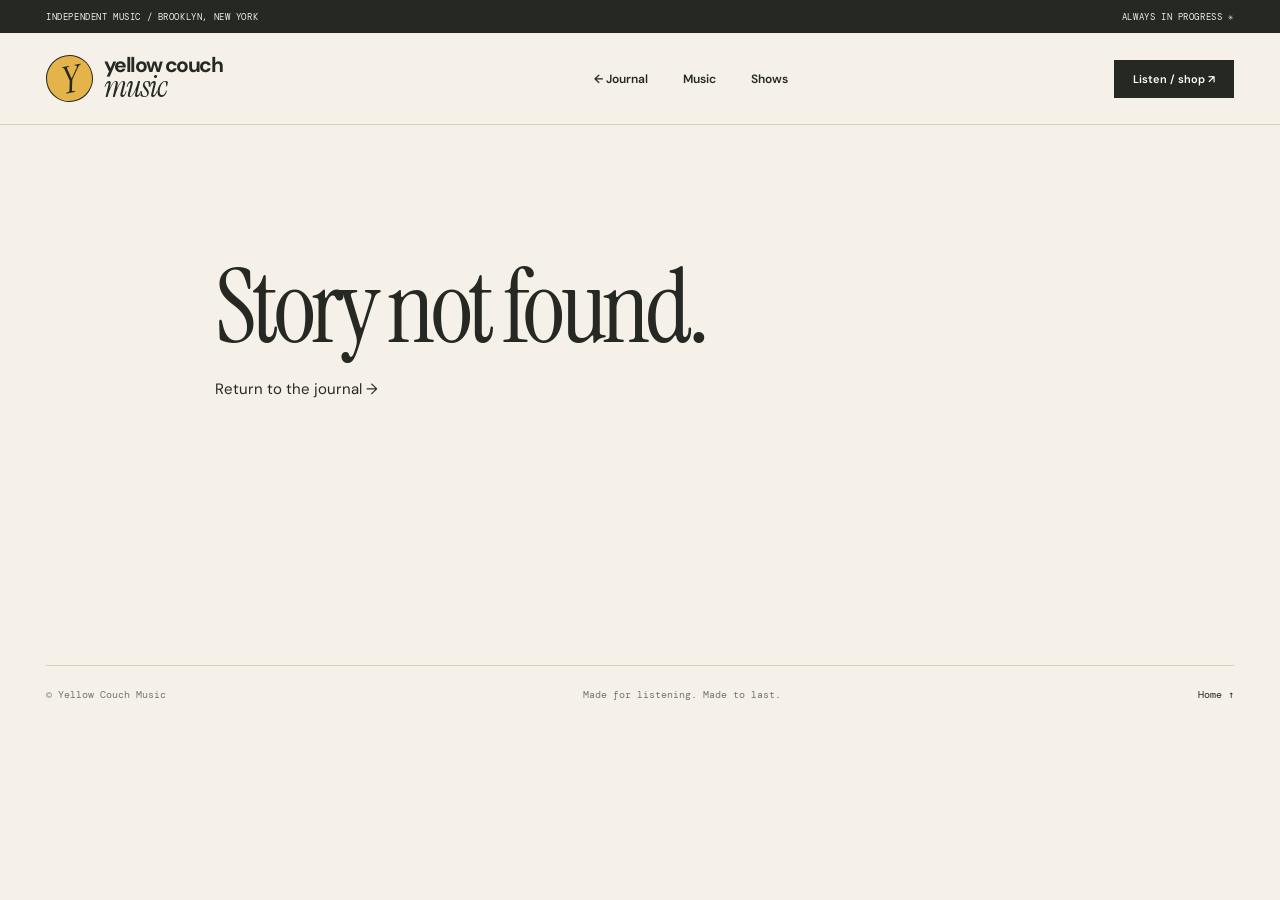
==== post.html @ 729f9f97 "Add files via upload" ====
<!doctype html><html lang="en"><head><meta charset="utf-8"><meta name="viewport" content="width=device-width, initial-scale=1"><meta name="theme-color" content="#f5f1e8"><title>Journal — Yellow Couch Music</title><link rel="preconnect" href="https://fonts.googleapis.com"><link rel="preconnect" href="https://fonts.gstatic.com" crossorigin><link href="https://fonts.googleapis.com/css2?family=DM+Sans:wght@400;500;600;700&family=DM+Mono:wght@400;500&family=Instrument+Serif:ital@0;1&display=swap" rel="stylesheet"><link rel="stylesheet" href="styles.css"><script defer src="content.js"></script><script defer src="app.js"></script></head><body><a class="skip-link" href="#main">Skip to main content</a><div class="site-topline"><span>Independent music / Brooklyn, New York</span><span>Always in progress ✳</span></div><header class="site-header"><a href="index.html" class="wordmark" aria-label="Yellow Couch Music, home"><span class="mark-circle">Y</span><span>yellow couch<br><em>music</em></span></a><nav class="post-nav"><a href="index.html#journal">← Journal</a><a href="index.html#music">Music</a><a href="index.html#shows">Shows</a></nav><a class="header-action" href="https://yellowcouchmusic.bandcamp.com/album/tidings-in-the-rough" target="_blank" rel="noopener noreferrer">Listen / shop ↗</a></header><main id="main"><article class="article-shell" id="post-detail"><h1>Loading story…</h1></article></main><footer class="site-footer shell simple-footer"><div class="footer-bottom"><span>© Yellow Couch Music</span><span>Made for listening. Made to last.</span><a href="index.html">Home ↑</a></div></footer></body></html>
---- styles.css ----
:root{--paper:#f5f1e8;--cream:#eee9dd;--ink:#262823;--muted:#666a60;--gold:#e4b44b;--rust:#be7356;--green:#6d7b65;--line:#d4d0c4;--font-ui:'DM Sans',sans-serif;--font-display:'Instrument Serif',Georgia,serif;--font-mono:'DM Mono',monospace}*{box-sizing:border-box}html{scroll-behavior:smooth}body{margin:0;background:var(--paper);color:var(--ink);font-family:var(--font-ui);font-size:15px;-webkit-font-smoothing:antialiased}a{color:inherit;text-decoration:none}button{font:inherit}img{max-width:100%}::selection{background:var(--gold);color:var(--ink)}.shell{width:min(1370px,calc(100% - 92px));margin:0 auto}.skip-link{position:absolute;left:10px;top:-60px;background:white;color:black;padding:12px;z-index:100}.skip-link:focus{top:10px}.site-topline{height:33px;display:flex;align-items:center;justify-content:space-between;background:var(--ink);color:#efede6;padding:0 46px;font:9px var(--font-mono);letter-spacing:.065em;text-transform:uppercase}.topline-star{color:var(--gold);margin-left:8px}.site-header{position:relative;z-index:20;background:var(--paper);padding:22px 46px;display:flex;align-items:center;justify-content:space-between;border-bottom:1px solid var(--line);gap:25px}.wordmark{display:flex;align-items:center;gap:11px;font-size:21px;letter-spacing:-.075em;line-height:.81;font-weight:700;min-width:221px}.wordmark em{font-family:var(--font-display);font-size:31px;letter-spacing:-.03em;font-weight:400}.mark-circle{width:47px;height:47px;display:grid;place-items:center;border:1.7px solid var(--ink);border-radius:50%;background:var(--gold);font:italic 37px var(--font-display);transform:rotate(-11deg);flex:none}.primary-nav{display:flex;align-items:center;gap:clamp(17px,2.6vw,44px)}.primary-nav a,.post-nav a{font-size:12px;font-weight:600;transition:opacity .2s}.primary-nav a:hover,.post-nav a:hover{opacity:.52}.header-action{background:var(--ink);color:white;padding:12px 19px;font-size:11px;font-weight:600;white-space:nowrap}.header-action span{color:var(--gold);margin-left:7px}.nav-toggle{display:none}.hero{display:grid;grid-template-columns:1.05fr .95fr;gap:min(5vw,75px);min-height:700px;padding-top:65px;padding-bottom:74px}.hero-copy{padding-top:70px;position:relative}.eyebrow{display:flex;align-items:center;gap:10px;text-transform:uppercase;letter-spacing:.14em;font-size:10px;font-family:var(--font-mono);font-weight:500}.eyebrow-line{height:1px;width:25px;background:currentColor}.hero h1{font-size:clamp(63px,7vw,116px);font-weight:500;letter-spacing:-.07em;line-height:.90;margin:33px 0}.hero h1 em,.section h2 em,.mini-panel h2 em,.about-copy h2 em,.newsletter h2 em,.next-show h3 em{font-family:var(--font-display);font-weight:400;letter-spacing:-.045em}.hero-copy>p{font-size:16px;line-height:1.8;color:#4e514a;max-width:455px}.hero-buttons{display:flex;align-items:center;flex-wrap:wrap;gap:30px;margin-top:29px}.button{display:inline-flex;align-items:center;justify-content:space-between;gap:22px;border:1px solid transparent;padding:16px 22px;font-size:12px;font-weight:700;cursor:pointer;transition:transform .2s,background .2s;min-height:50px}.button:hover{transform:translateY(-2px)}.button-dark{background:var(--ink);color:white}.button-outline{background:transparent;color:var(--ink);border-color:var(--ink)}.button-yellow{background:var(--gold);color:var(--ink)}.text-link{font-size:12px;font-weight:700;border-bottom:1px solid currentColor;padding-bottom:5px}.handwritten-note{font:italic 22px var(--font-display);position:absolute;left:36%;bottom:5px;transform:rotate(-5deg);color:var(--rust)}.handwritten-note span{display:inline-block;transform:rotate(17deg);font-size:31px;margin-left:8px}.album-spotlight{position:relative;background:#e6dfcf;border:1px solid #dbd4c4;overflow:hidden;padding:22px 29px 28px;min-height:620px;display:flex;flex-direction:column;justify-content:space-between;isolation:isolate}.album-spotlight:before{content:'';position:absolute;inset:0;background:radial-gradient(circle at 84% 22%,#eee4bc 0%,transparent 42%),repeating-linear-gradient(130deg,transparent,transparent 9px,#c5bba322 10px);z-index:-2}.album-background-lettering{position:absolute;bottom:145px;left:-25px;font-size:clamp(92px,13vw,200px);font-weight:700;letter-spacing:-.12em;color:#d9cfb9;z-index:-1;transform:rotate(-90deg);transform-origin:left bottom;pointer-events:none}.album-topline{display:flex;justify-content:space-between;align-items:center;font:10px var(--font-mono);letter-spacing:.08em}.release-dot{display:inline-block;width:8px;height:8px;border-radius:50%;background:var(--rust);margin-left:7px}.record-art{position:relative;aspect-ratio:1;width:min(77%,440px);align-self:center;margin:30px auto;box-shadow:14px 17px 1px #29261f15,0 23px 40px #25221e20;background:var(--gold);transform:rotate(-2deg)}.record-art img{position:absolute;inset:0;width:100%;height:100%;object-fit:cover}.record-art img{display:none}.record-art img.image-loaded{display:block}.record-fallback{position:absolute;inset:0;overflow:hidden;background:linear-gradient(135deg,#e2ad48 0%,#d7a14d 36%,#9c765d 100%);color:#272821;padding:25px}.record-fallback:before{content:'';position:absolute;inset:-20%;background:repeating-radial-gradient(ellipse at 68% 14%,transparent 0 31px,#efe0b131 32px,#efe0b131 34px,transparent 35px 59px);opacity:.7}.record-fallback:after{content:'';position:absolute;bottom:-80px;left:-65px;width:330px;height:200px;border-radius:50%;background:#6e7763;filter:blur(3px);transform:rotate(-30deg)}.art-small{position:relative;z-index:1;font:10px var(--font-mono);letter-spacing:.11em}.art-title{position:absolute;top:18%;left:10%;z-index:1;font-size:clamp(46px,5vw,88px);line-height:.75;letter-spacing:-.095em;font-weight:700}.art-title em{font-family:var(--font-display);font-size:.64em;font-weight:400;letter-spacing:-.02em}.album-bottom{display:flex;gap:18px;align-items:end;justify-content:space-between;position:relative}.small-label{font:10px var(--font-mono);letter-spacing:.1em;text-transform:uppercase}.album-bottom h2{font:italic 38px var(--font-display);margin:10px 0 3px;letter-spacing:-.03em}.album-bottom p{font-size:11px;margin:5px 0;color:#53554a}.album-arrow{display:grid;place-items:center;width:48px;height:48px;border:1px solid var(--ink);border-radius:50%;font-size:25px;transition:background .2s}.album-arrow:hover{background:var(--gold)}.marquee-bar{overflow:hidden;background:var(--gold);border-top:1px solid #caa148;border-bottom:1px solid #caa148;height:44px;display:flex;align-items:center;white-space:nowrap;font:10px var(--font-mono);letter-spacing:.23em}.marquee-bar span{display:block;word-spacing:14px;animation:marquee 45s linear infinite}@keyframes marquee{to{transform:translateX(-23%)}}.section{padding-top:110px;padding-bottom:110px;scroll-margin-top:45px}.section-heading{display:flex;justify-content:space-between;align-items:end;gap:25px;margin-bottom:42px}.section-heading h2,.mini-panel h2,.newsletter h2{font-size:clamp(54px,6vw,88px);font-weight:500;letter-spacing:-.075em;line-height:.96;margin:19px 0}.section-heading p{max-width:470px;color:#666a60;line-height:1.75;margin:16px 0 0}.section-link{font-size:12px;font-weight:700;border-bottom:1px solid;padding-bottom:6px;white-space:nowrap}.journal-filters{display:flex;gap:9px;padding-bottom:28px;flex-wrap:wrap}.filter{background:transparent;border:1px solid #c9c7bd;padding:10px 17px;font-size:11px;cursor:pointer;border-radius:30px;transition:background .2s}.filter.active,.filter:hover{background:var(--ink);color:white;border-color:var(--ink)}.filter span{opacity:.65}.journal-grid{display:grid;grid-template-columns:repeat(12,minmax(0,1fr));gap:28px}.journal-card{grid-column:span 4;min-width:0}.journal-card-featured{grid-column:span 6}.journal-card:nth-child(2){grid-column:span 6}.journal-card:nth-child(n+3){grid-column:span 4}.journal-card:nth-child(3),.journal-card:nth-child(4){grid-column:span 6}.post-link{display:block;height:100%}.post-media{height:280px;position:relative;overflow:hidden;isolation:isolate;background:var(--green)}.journal-card-featured .post-media,.journal-card:nth-child(2) .post-media{height:365px}.post-media img{position:absolute;inset:0;width:100%;height:100%;object-fit:cover;z-index:3}.post-media:before,.post-media:after{content:'';position:absolute;z-index:0;pointer-events:none}.post-media:before{width:100%;height:100%;background:repeating-radial-gradient(ellipse at 100% 0%,transparent 0 25px,#e8dbc444 26px 28px,transparent 29px 55px);opacity:.8}.post-media:after{width:200px;height:200px;border:40px solid #fff4;border-radius:50%;right:-100px;bottom:-100px}.media-fool{background:#b47657}.media-philly{background:#747e60}.media-nublu{background:#c59d47}.media-nostalgia{background:#b66f55}.media-album{background:#c6aa57}.media-caption{position:absolute;z-index:2;bottom:26px;left:27px;font-weight:700;font-size:clamp(48px,6vw,90px);line-height:.87;letter-spacing:-.09em;white-space:pre-line;color:#f2e7c9;max-width:90%;mix-blend-mode:normal}.media-corner{position:absolute;z-index:2;top:24px;left:28px;font:10px var(--font-mono);letter-spacing:.08em;color:#fbf2de}.post-copy{padding:22px 0 8px}.post-meta{display:flex;gap:15px;align-items:center;justify-content:space-between;color:#6c6d63;font:10px var(--font-mono);text-transform:uppercase;letter-spacing:.045em}.post-copy h3{font:500 clamp(25px,2.35vw,35px)/1.08 var(--font-display);letter-spacing:-.012em;margin:19px 0 11px}.post-copy p{font-size:13px;line-height:1.65;color:#666a60;max-width:560px;margin:0 0 18px}.post-read{font-size:11px;font-weight:700;padding-bottom:4px;border-bottom:1px solid var(--ink)}.post-link:hover .post-media{filter:saturate(1.11)}.journal-bottom{border-top:1px solid var(--line);padding-top:27px;margin-top:32px;display:flex;align-items:center;justify-content:space-between;gap:18px}.journal-bottom span{font:italic 18px var(--font-display);color:var(--muted)}[hidden]{display:none!important}.feature-strip{background:#e9e0cb;padding:32px;display:flex;align-items:center;gap:22px}.feature-strip-star{font-size:65px;line-height:.7;color:#8f8f6b}.feature-strip p{font-size:16px;margin:0;flex:1}.feature-strip p span{font:10px var(--font-mono);letter-spacing:.1em;display:block;margin-bottom:6px;text-transform:uppercase}.feature-strip a{font-size:12px;font-weight:700;border-bottom:1px solid;padding-bottom:6px;white-space:nowrap}.shows-layout{display:grid;grid-template-columns:1fr 1.2fr;border-top:1px solid var(--line);border-bottom:1px solid var(--line)}.next-show{padding:43px 44px 46px 0;border-right:1px solid var(--line)}.next-show h3{font:500 48px/1 var(--font-ui);letter-spacing:-.06em;max-width:390px;margin:30px 0 18px}.next-show p{color:var(--muted);line-height:1.7;max-width:340px;font-size:13px;margin-bottom:30px}.past-shows{padding:10px 0 0 48px}.show-row{border-bottom:1px solid var(--line);padding:18px 0;display:grid;grid-template-columns:1fr auto;gap:20px;align-items:center}.show-row:last-child{border:0}.show-row span:first-child{min-width:0}.show-row strong{font-size:15px;font-weight:600;display:block}.show-row small{font-size:11px;color:var(--muted);display:block;margin-top:4px}.show-row>span:last-child{font:10px var(--font-mono);white-space:nowrap}.show-row.show-header{font:10px var(--font-mono);letter-spacing:.08em;color:var(--muted);padding-top:9px}.projects-area{background:#e7e6d9}.project-grid{display:grid;grid-template-columns:repeat(3,minmax(0,1fr));gap:25px}.project-art{height:235px;position:relative;overflow:hidden;padding:25px;display:flex;justify-content:center;flex-direction:column}.project-art-ajile{background:#2e342a;color:#e9e9dc}.project-art-ajile:before{content:'';position:absolute;width:160px;height:160px;border:28px solid #8c916c;right:-20px;top:-35px;border-radius:50%;opacity:.55}.project-art-word{position:relative;z-index:2;font-weight:700;font-size:clamp(59px,6vw,95px);letter-spacing:-.11em;line-height:.9}.project-art-word span{font:40px var(--font-display);margin-left:8px}.project-art-sub{font:9px var(--font-mono);letter-spacing:.13em;margin-top:15px}.project-art-sensation{background:#bc765f;color:#f6e2c8;justify-content:space-between}.project-art-label{font:9px var(--font-mono);letter-spacing:.15em;z-index:1}.project-art-condensed{font-size:clamp(32px,3.4vw,63px);letter-spacing:-.085em;z-index:1}.project-tv{position:absolute;right:5%;bottom:-28%;font-size:245px;color:#a86249;line-height:1}.project-art-podcast{background:#d9bb67;color:#373b2e}.podcast-mic{position:absolute;right:23px;top:5px;font-size:180px;color:#c4a052}.project-art-podcast .project-art-word{font-size:clamp(32px,4vw,59px);letter-spacing:-.07em}.project-meta{display:flex;justify-content:space-between;gap:6px;color:var(--muted);font:9px var(--font-mono);padding-top:19px;letter-spacing:.03em}.project-card h3{font:500 37px var(--font-display);margin:18px 0 9px}.project-card p{font-size:12px;line-height:1.7;color:#62645d;max-width:365px;margin:0 0 19px;min-height:83px}.project-footnote{font:11px var(--font-mono);color:#797b70}.about-section{display:grid;grid-template-columns:1fr 2fr;gap:10%;border-bottom:1px solid var(--line)}.about-symbol{font-size:210px;line-height:1.1;color:#dcc08a;margin-top:30px}.about-copy h2{font-size:clamp(45px,5.2vw,74px);font-weight:500;line-height:1.07;letter-spacing:-.07em;margin:0 0 31px}.about-copy>p{font-size:16px;line-height:1.9;max-width:700px;color:#55594f}.about-signoff{display:flex;justify-content:space-between;gap:15px;border-top:1px solid var(--line);margin-top:40px;padding-top:19px;font:11px var(--font-mono);color:#575b53}.two-column-section{display:grid;grid-template-columns:1fr 1fr;gap:24px;padding-top:48px;padding-bottom:115px}.mini-panel{background:#e2dbcc;padding:43px 43px 46px;position:relative;min-height:440px;overflow:hidden}.mini-panel h2{font-size:68px;margin:42px 0 18px}.mini-panel>p{line-height:1.7;max-width:320px;color:#585950;font-size:13px;margin-bottom:28px}.panel-decoration{position:absolute;right:-40px;bottom:-130px;font-size:360px;color:#d6cbbb;pointer-events:none}.mini-panel>.button{position:relative;z-index:1}.press-panel{background:#dce0d2}.press-panel h2{margin-bottom:20px}.press-bio{border-top:1px solid #b3bcae;padding-top:18px;max-width:540px}.press-bio p{font:italic 20px/1.35 var(--font-display);margin:13px 0}.press-panel .panel-note{font:10px var(--font-mono);color:#667060;margin:23px 0 0}.newsletter{background:var(--ink);color:#f5f0e3;padding:85px 0}.newsletter-content{display:flex;justify-content:space-between;align-items:center;gap:70px}.newsletter h2{font-size:85px;margin:25px 0 18px}.newsletter p{color:#d2d1c6;line-height:1.75;max-width:475px;margin:0}.newsletter-action{display:flex;flex-direction:column;align-items:start;gap:18px;max-width:340px}.newsletter-action span{font:11px/1.6 var(--font-mono);color:#aaa99f}.site-footer{padding-top:73px;padding-bottom:22px}.footer-main{display:flex;justify-content:space-between;gap:45px;padding-bottom:82px}.footer-logo{font-size:46px;font-weight:700;line-height:.78;letter-spacing:-.09em}.footer-logo em{font:italic 67px var(--font-display);letter-spacing:-.055em}.footer-main p{line-height:1.6;color:#77796f;font-size:12px;margin-top:35px}.footer-links{display:flex;gap:95px}.footer-links>div{display:flex;flex-direction:column;gap:13px}.footer-links span{font:10px var(--font-mono);color:#77796f;margin-bottom:12px}.footer-links a{font-size:12px;font-weight:600}.footer-links a:hover{text-decoration:underline}.footer-bottom{border-top:1px solid var(--line);display:flex;justify-content:space-between;gap:12px;align-items:center;padding-top:22px;font:10px var(--font-mono);color:#74766c}.footer-bottom a{color:var(--ink)}.article-shell{width:min(850px,calc(100% - 48px));margin:0 auto;padding:85px 0 115px;min-height:60vh}.post-page-kicker{display:flex;justify-content:space-between;font:11px var(--font-mono);text-transform:uppercase;letter-spacing:.07em;border-bottom:1px solid var(--line);padding-bottom:20px}.article-shell h1{font:500 clamp(65px,8vw,112px)/.93 var(--font-display);letter-spacing:-.045em;margin:50px 0 24px}.post-deck{font-size:19px;color:var(--muted);line-height:1.5;max-width:650px;margin-bottom:37px}.article-shell .post-media{height:min(570px,60vw)}.article-shell .media-caption{font-size:clamp(80px,10vw,140px)}.article-body{max-width:640px;margin:58px auto 90px}.article-body p{font-size:18px;line-height:1.85;margin:0 0 28px}.article-body .button{margin-top:10px}.article-end{border-top:1px solid var(--line);padding-top:23px;display:flex;justify-content:space-between;gap:15px;font-size:12px;font-weight:600}.post-nav{display:flex;gap:35px}.simple-footer{padding-top:0}@media (max-width:1050px){.shell{width:min(1370px,calc(100% - 56px))}.site-topline{padding:0 28px}.site-header{padding:18px 28px}.primary-nav{gap:16px}.wordmark{min-width:180px}.hero{gap:28px;min-height:auto;padding-top:45px}.hero-copy{padding-top:56px}.hero h1{font-size:clamp(56px,7.3vw,90px)}.album-spotlight{min-height:560px}.record-art{width:87%}.art-title{font-size:clamp(42px,6vw,73px)}.project-grid{gap:16px}.project-art{height:205px}.project-card p{min-height:114px}.newsletter h2{font-size:65px}}@media (max-width:760px){.site-topline{padding:0 18px;font-size:8px}.site-topline span:last-child{display:none}.site-header{padding:15px 19px;gap:10px}.wordmark{min-width:auto;font-size:18px}.wordmark em{font-size:26px}.mark-circle{width:39px;height:39px;font-size:29px}.nav-toggle{display:inline-flex;align-items:center;gap:8px;margin-left:auto;background:none;border:0;padding:10px;font-size:11px;font-weight:700;cursor:pointer}.primary-nav{display:none;position:absolute;top:100%;left:0;right:0;background:var(--paper);padding:20px 23px 30px;border-bottom:1px solid var(--line);box-shadow:0 15px 20px #29272015;flex-direction:column;align-items:flex-start;gap:19px}.primary-nav.nav-open{display:flex}.primary-nav a{font-size:17px}.header-action{display:none}.post-nav{gap:14px}.post-nav a{font-size:10px}.shell{width:calc(100% - 38px)}.hero{grid-template-columns:1fr;gap:45px;padding-top:20px;padding-bottom:50px}.hero-copy{padding-top:45px}.hero h1{font-size:clamp(66px,11vw,92px);margin:26px 0}.hero-copy>p{font-size:15px}.handwritten-note{display:none}.album-spotlight{min-height:auto;padding:22px}.record-art{width:73%;max-width:370px}.album-bottom h2{font-size:33px}.marquee-bar{height:38px}.section{padding-top:76px;padding-bottom:76px}.section-heading{align-items:start;flex-direction:column;gap:15px}.section-heading h2{font-size:65px}.journal-grid{gap:32px 14px}.journal-card,.journal-card-featured,.journal-card:nth-child(2),.journal-card:nth-child(n+3),.journal-card:nth-child(3),.journal-card:nth-child(4){grid-column:span 6}.journal-card-featured .post-media,.journal-card:nth-child(2) .post-media,.post-media{height:240px}.media-caption{font-size:48px;left:15px;bottom:20px}.media-corner{top:15px;left:15px;font-size:8px}.post-meta{font-size:9px;flex-wrap:wrap}.post-copy h3{font-size:26px}.post-copy p{font-size:12px}.feature-strip{padding:25px 18px;gap:10px}.feature-strip-star{font-size:48px}.feature-strip p{font-size:12px}.feature-strip a{font-size:11px}.shows-layout{grid-template-columns:1fr}.next-show{border-right:0;border-bottom:1px solid var(--line);padding:40px 0}.next-show h3{font-size:44px}.past-shows{padding:12px 0}.project-grid{grid-template-columns:1fr;gap:38px}.project-card p{min-height:0}.project-art{height:245px}.project-art-word{font-size:95px}.project-art-condensed{font-size:65px}.project-art-podcast .project-art-word{font-size:60px}.about-section{grid-template-columns:1fr;gap:30px}.about-symbol{display:none}.about-copy h2{font-size:58px}.two-column-section{grid-template-columns:1fr;padding-bottom:75px}.mini-panel{min-height:390px;padding:32px}.mini-panel h2{font-size:59px}.newsletter{padding:70px 0}.newsletter-content{flex-direction:column;align-items:stretch;gap:35px}.newsletter h2{font-size:70px}.footer-main{flex-direction:column;gap:48px;padding-bottom:70px}.footer-links{gap:80px}.footer-bottom{flex-wrap:wrap}.article-shell{padding-top:55px}.article-shell h1{font-size:75px}.article-shell .post-media{height:390px}.article-shell .media-caption{font-size:85px}.article-body{margin:35px auto 55px}.article-body p{font-size:16px}.article-end{flex-direction:column}}@media(max-width:420px){.hero h1{font-size:62px}.hero-buttons{gap:22px}.album-topline{font-size:9px}.record-art{width:82%}.art-title{font-size:50px}.section-heading h2{font-size:57px}.journal-grid{display:block}.journal-card{margin-bottom:38px}.journal-card-featured .post-media,.journal-card:nth-child(2) .post-media,.post-media{height:260px}.post-copy h3{font-size:31px}.journal-bottom{align-items:flex-start;flex-direction:column}.feature-strip{flex-wrap:wrap}.feature-strip a{margin-left:54px}.project-art{height:225px}.footer-links{gap:55px}.article-shell h1{font-size:59px}.article-shell .post-media{height:290px}.article-shell .media-caption{font-size:67px}}@media(prefers-reduced-motion:reduce){html{scroll-behavior:auto}.marquee-bar span{animation:none}.button{transition:none}}

.video-section{padding-top:95px;border-top:1px solid var(--line)}.video-grid{display:grid;grid-template-columns:1.15fr .85fr;gap:22px}.video-tile{position:relative;min-height:335px;padding:29px 32px;display:flex;flex-direction:column;justify-content:space-between;overflow:hidden;transition:filter .2s}.video-tile:hover{filter:saturate(1.15)}.video-tile:before{content:'';position:absolute;inset:0;background:repeating-radial-gradient(circle at 85% 15%,transparent 0 21px,#ffffff24 22px 23px,transparent 24px 50px)}.video-a{background:#b5765b;color:#f6e6c8}.video-b{background:#6f7a62;color:#f0ebd3}.video-tile-top,.video-tile-bottom{position:relative;z-index:1;font:10px var(--font-mono);letter-spacing:.07em}.video-tile-bottom{display:flex;justify-content:space-between;align-items:center;gap:15px}.video-tile-bottom span{font:29px var(--font-display)}.video-tile strong{position:relative;z-index:1;font-size:clamp(60px,7vw,110px);line-height:.8;letter-spacing:-.09em}.video-tile strong em{font:italic .82em var(--font-display);letter-spacing:-.055em}.video-tile-dot{color:var(--gold)}.video-caption{font:11px/1.5 var(--font-mono);color:#7a7b70;margin:17px 0 0}@media(max-width:760px){.video-grid{grid-template-columns:1fr}.video-tile{min-height:275px}.video-tile strong{font-size:75px}}
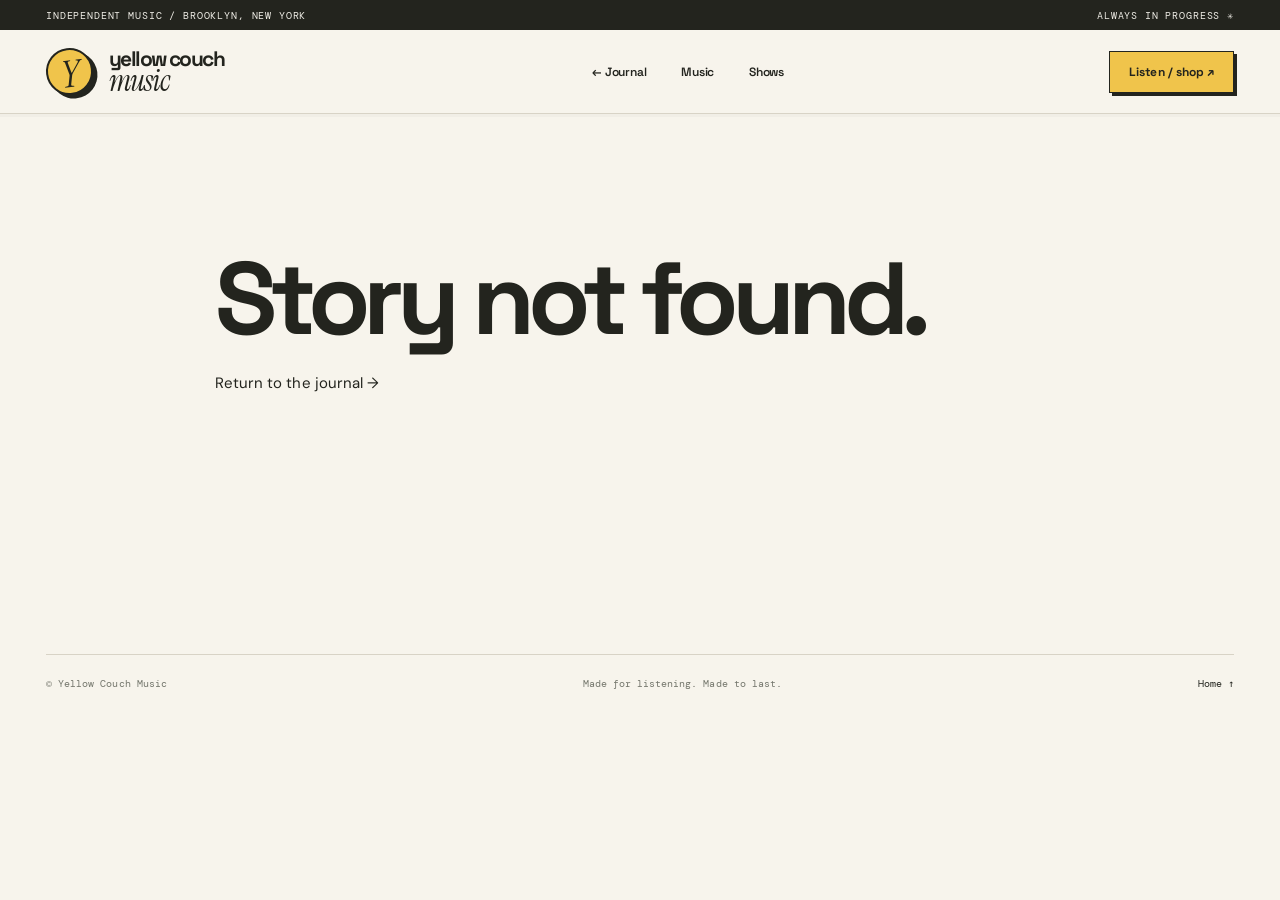
==== commit 747c90ef: "Add files via upload" ====
--- a/post.html
+++ b/post.html
@@ -1 +1 @@
-<!doctype html><html lang="en"><head><meta charset="utf-8"><meta name="viewport" content="width=device-width, initial-scale=1"><meta name="theme-color" content="#f5f1e8"><title>Journal — Yellow Couch Music</title><link rel="preconnect" href="https://fonts.googleapis.com"><link rel="preconnect" href="https://fonts.gstatic.com" crossorigin><link href="https://fonts.googleapis.com/css2?family=DM+Sans:wght@400;500;600;700&family=DM+Mono:wght@400;500&family=Instrument+Serif:ital@0;1&display=swap" rel="stylesheet"><link rel="stylesheet" href="styles.css"><script defer src="content.js"></script><script defer src="app.js"></script></head><body><a class="skip-link" href="#main">Skip to main content</a><div class="site-topline"><span>Independent music / Brooklyn, New York</span><span>Always in progress ✳</span></div><header class="site-header"><a href="index.html" class="wordmark" aria-label="Yellow Couch Music, home"><span class="mark-circle">Y</span><span>yellow couch<br><em>music</em></span></a><nav class="post-nav"><a href="index.html#journal">← Journal</a><a href="index.html#music">Music</a><a href="index.html#shows">Shows</a></nav><a class="header-action" href="https://yellowcouchmusic.bandcamp.com/album/tidings-in-the-rough" target="_blank" rel="noopener noreferrer">Listen / shop ↗</a></header><main id="main"><article class="article-shell" id="post-detail"><h1>Loading story…</h1></article></main><footer class="site-footer shell simple-footer"><div class="footer-bottom"><span>© Yellow Couch Music</span><span>Made for listening. Made to last.</span><a href="index.html">Home ↑</a></div></footer></body></html>
+<!doctype html><html lang="en"><head><meta charset="utf-8"><meta name="viewport" content="width=device-width, initial-scale=1"><meta name="theme-color" content="#f7f4ec"><title>Journal — Yellow Couch Music</title><link rel="preconnect" href="https://fonts.googleapis.com"><link rel="preconnect" href="https://fonts.gstatic.com" crossorigin><link href="https://fonts.googleapis.com/css2?family=DM+Sans:wght@400;500;600;700&family=DM+Mono:wght@400;500&family=Instrument+Serif:ital@0;1&family=Space+Grotesk:wght@400;500;600;700&display=swap" rel="stylesheet"><link rel="stylesheet" href="styles.css"><script defer src="content.js"></script><script defer src="app.js"></script></head><body><a class="skip-link" href="#main">Skip to main content</a><div class="site-topline"><span>Independent music / Brooklyn, New York</span><span>Always in progress ✳</span></div><header class="site-header"><a href="index.html" class="wordmark" aria-label="Yellow Couch Music, home"><span class="mark-circle">Y</span><span>yellow couch<br><em>music</em></span></a><nav class="post-nav"><a href="index.html#journal">← Journal</a><a href="index.html#music">Music</a><a href="index.html#shows">Shows</a></nav><a class="header-action" href="https://yellowcouchmusic.bandcamp.com/album/tidings-in-the-rough" target="_blank" rel="noopener noreferrer">Listen / shop ↗</a></header><main id="main"><article class="article-shell" id="post-detail"><h1>Loading story…</h1></article></main><footer class="site-footer shell simple-footer"><div class="footer-bottom"><span>© Yellow Couch Music</span><span>Made for listening. Made to last.</span><a href="index.html">Home ↑</a></div></footer></body></html>
--- a/styles.css
+++ b/styles.css
@@ -1,3 +1,162 @@
 :root{--paper:#f5f1e8;--cream:#eee9dd;--ink:#262823;--muted:#666a60;--gold:#e4b44b;--rust:#be7356;--green:#6d7b65;--line:#d4d0c4;--font-ui:'DM Sans',sans-serif;--font-display:'Instrument Serif',Georgia,serif;--font-mono:'DM Mono',monospace}*{box-sizing:border-box}html{scroll-behavior:smooth}body{margin:0;background:var(--paper);color:var(--ink);font-family:var(--font-ui);font-size:15px;-webkit-font-smoothing:antialiased}a{color:inherit;text-decoration:none}button{font:inherit}img{max-width:100%}::selection{background:var(--gold);color:var(--ink)}.shell{width:min(1370px,calc(100% - 92px));margin:0 auto}.skip-link{position:absolute;left:10px;top:-60px;background:white;color:black;padding:12px;z-index:100}.skip-link:focus{top:10px}.site-topline{height:33px;display:flex;align-items:center;justify-content:space-between;background:var(--ink);color:#efede6;padding:0 46px;font:9px var(--font-mono);letter-spacing:.065em;text-transform:uppercase}.topline-star{color:var(--gold);margin-left:8px}.site-header{position:relative;z-index:20;background:var(--paper);padding:22px 46px;display:flex;align-items:center;justify-content:space-between;border-bottom:1px solid var(--line);gap:25px}.wordmark{display:flex;align-items:center;gap:11px;font-size:21px;letter-spacing:-.075em;line-height:.81;font-weight:700;min-width:221px}.wordmark em{font-family:var(--font-display);font-size:31px;letter-spacing:-.03em;font-weight:400}.mark-circle{width:47px;height:47px;display:grid;place-items:center;border:1.7px solid var(--ink);border-radius:50%;background:var(--gold);font:italic 37px var(--font-display);transform:rotate(-11deg);flex:none}.primary-nav{display:flex;align-items:center;gap:clamp(17px,2.6vw,44px)}.primary-nav a,.post-nav a{font-size:12px;font-weight:600;transition:opacity .2s}.primary-nav a:hover,.post-nav a:hover{opacity:.52}.header-action{background:var(--ink);color:white;padding:12px 19px;font-size:11px;font-weight:600;white-space:nowrap}.header-action span{color:var(--gold);margin-left:7px}.nav-toggle{display:none}.hero{display:grid;grid-template-columns:1.05fr .95fr;gap:min(5vw,75px);min-height:700px;padding-top:65px;padding-bottom:74px}.hero-copy{padding-top:70px;position:relative}.eyebrow{display:flex;align-items:center;gap:10px;text-transform:uppercase;letter-spacing:.14em;font-size:10px;font-family:var(--font-mono);font-weight:500}.eyebrow-line{height:1px;width:25px;background:currentColor}.hero h1{font-size:clamp(63px,7vw,116px);font-weight:500;letter-spacing:-.07em;line-height:.90;margin:33px 0}.hero h1 em,.section h2 em,.mini-panel h2 em,.about-copy h2 em,.newsletter h2 em,.next-show h3 em{font-family:var(--font-display);font-weight:400;letter-spacing:-.045em}.hero-copy>p{font-size:16px;line-height:1.8;color:#4e514a;max-width:455px}.hero-buttons{display:flex;align-items:center;flex-wrap:wrap;gap:30px;margin-top:29px}.button{display:inline-flex;align-items:center;justify-content:space-between;gap:22px;border:1px solid transparent;padding:16px 22px;font-size:12px;font-weight:700;cursor:pointer;transition:transform .2s,background .2s;min-height:50px}.button:hover{transform:translateY(-2px)}.button-dark{background:var(--ink);color:white}.button-outline{background:transparent;color:var(--ink);border-color:var(--ink)}.button-yellow{background:var(--gold);color:var(--ink)}.text-link{font-size:12px;font-weight:700;border-bottom:1px solid currentColor;padding-bottom:5px}.handwritten-note{font:italic 22px var(--font-display);position:absolute;left:36%;bottom:5px;transform:rotate(-5deg);color:var(--rust)}.handwritten-note span{display:inline-block;transform:rotate(17deg);font-size:31px;margin-left:8px}.album-spotlight{position:relative;background:#e6dfcf;border:1px solid #dbd4c4;overflow:hidden;padding:22px 29px 28px;min-height:620px;display:flex;flex-direction:column;justify-content:space-between;isolation:isolate}.album-spotlight:before{content:'';position:absolute;inset:0;background:radial-gradient(circle at 84% 22%,#eee4bc 0%,transparent 42%),repeating-linear-gradient(130deg,transparent,transparent 9px,#c5bba322 10px);z-index:-2}.album-background-lettering{position:absolute;bottom:145px;left:-25px;font-size:clamp(92px,13vw,200px);font-weight:700;letter-spacing:-.12em;color:#d9cfb9;z-index:-1;transform:rotate(-90deg);transform-origin:left bottom;pointer-events:none}.album-topline{display:flex;justify-content:space-between;align-items:center;font:10px var(--font-mono);letter-spacing:.08em}.release-dot{display:inline-block;width:8px;height:8px;border-radius:50%;background:var(--rust);margin-left:7px}.record-art{position:relative;aspect-ratio:1;width:min(77%,440px);align-self:center;margin:30px auto;box-shadow:14px 17px 1px #29261f15,0 23px 40px #25221e20;background:var(--gold);transform:rotate(-2deg)}.record-art img{position:absolute;inset:0;width:100%;height:100%;object-fit:cover}.record-art img{display:none}.record-art img.image-loaded{display:block}.record-fallback{position:absolute;inset:0;overflow:hidden;background:linear-gradient(135deg,#e2ad48 0%,#d7a14d 36%,#9c765d 100%);color:#272821;padding:25px}.record-fallback:before{content:'';position:absolute;inset:-20%;background:repeating-radial-gradient(ellipse at 68% 14%,transparent 0 31px,#efe0b131 32px,#efe0b131 34px,transparent 35px 59px);opacity:.7}.record-fallback:after{content:'';position:absolute;bottom:-80px;left:-65px;width:330px;height:200px;border-radius:50%;background:#6e7763;filter:blur(3px);transform:rotate(-30deg)}.art-small{position:relative;z-index:1;font:10px var(--font-mono);letter-spacing:.11em}.art-title{position:absolute;top:18%;left:10%;z-index:1;font-size:clamp(46px,5vw,88px);line-height:.75;letter-spacing:-.095em;font-weight:700}.art-title em{font-family:var(--font-display);font-size:.64em;font-weight:400;letter-spacing:-.02em}.album-bottom{display:flex;gap:18px;align-items:end;justify-content:space-between;position:relative}.small-label{font:10px var(--font-mono);letter-spacing:.1em;text-transform:uppercase}.album-bottom h2{font:italic 38px var(--font-display);margin:10px 0 3px;letter-spacing:-.03em}.album-bottom p{font-size:11px;margin:5px 0;color:#53554a}.album-arrow{display:grid;place-items:center;width:48px;height:48px;border:1px solid var(--ink);border-radius:50%;font-size:25px;transition:background .2s}.album-arrow:hover{background:var(--gold)}.marquee-bar{overflow:hidden;background:var(--gold);border-top:1px solid #caa148;border-bottom:1px solid #caa148;height:44px;display:flex;align-items:center;white-space:nowrap;font:10px var(--font-mono);letter-spacing:.23em}.marquee-bar span{display:block;word-spacing:14px;animation:marquee 45s linear infinite}@keyframes marquee{to{transform:translateX(-23%)}}.section{padding-top:110px;padding-bottom:110px;scroll-margin-top:45px}.section-heading{display:flex;justify-content:space-between;align-items:end;gap:25px;margin-bottom:42px}.section-heading h2,.mini-panel h2,.newsletter h2{font-size:clamp(54px,6vw,88px);font-weight:500;letter-spacing:-.075em;line-height:.96;margin:19px 0}.section-heading p{max-width:470px;color:#666a60;line-height:1.75;margin:16px 0 0}.section-link{font-size:12px;font-weight:700;border-bottom:1px solid;padding-bottom:6px;white-space:nowrap}.journal-filters{display:flex;gap:9px;padding-bottom:28px;flex-wrap:wrap}.filter{background:transparent;border:1px solid #c9c7bd;padding:10px 17px;font-size:11px;cursor:pointer;border-radius:30px;transition:background .2s}.filter.active,.filter:hover{background:var(--ink);color:white;border-color:var(--ink)}.filter span{opacity:.65}.journal-grid{display:grid;grid-template-columns:repeat(12,minmax(0,1fr));gap:28px}.journal-card{grid-column:span 4;min-width:0}.journal-card-featured{grid-column:span 6}.journal-card:nth-child(2){grid-column:span 6}.journal-card:nth-child(n+3){grid-column:span 4}.journal-card:nth-child(3),.journal-card:nth-child(4){grid-column:span 6}.post-link{display:block;height:100%}.post-media{height:280px;position:relative;overflow:hidden;isolation:isolate;background:var(--green)}.journal-card-featured .post-media,.journal-card:nth-child(2) .post-media{height:365px}.post-media img{position:absolute;inset:0;width:100%;height:100%;object-fit:cover;z-index:3}.post-media:before,.post-media:after{content:'';position:absolute;z-index:0;pointer-events:none}.post-media:before{width:100%;height:100%;background:repeating-radial-gradient(ellipse at 100% 0%,transparent 0 25px,#e8dbc444 26px 28px,transparent 29px 55px);opacity:.8}.post-media:after{width:200px;height:200px;border:40px solid #fff4;border-radius:50%;right:-100px;bottom:-100px}.media-fool{background:#b47657}.media-philly{background:#747e60}.media-nublu{background:#c59d47}.media-nostalgia{background:#b66f55}.media-album{background:#c6aa57}.media-caption{position:absolute;z-index:2;bottom:26px;left:27px;font-weight:700;font-size:clamp(48px,6vw,90px);line-height:.87;letter-spacing:-.09em;white-space:pre-line;color:#f2e7c9;max-width:90%;mix-blend-mode:normal}.media-corner{position:absolute;z-index:2;top:24px;left:28px;font:10px var(--font-mono);letter-spacing:.08em;color:#fbf2de}.post-copy{padding:22px 0 8px}.post-meta{display:flex;gap:15px;align-items:center;justify-content:space-between;color:#6c6d63;font:10px var(--font-mono);text-transform:uppercase;letter-spacing:.045em}.post-copy h3{font:500 clamp(25px,2.35vw,35px)/1.08 var(--font-display);letter-spacing:-.012em;margin:19px 0 11px}.post-copy p{font-size:13px;line-height:1.65;color:#666a60;max-width:560px;margin:0 0 18px}.post-read{font-size:11px;font-weight:700;padding-bottom:4px;border-bottom:1px solid var(--ink)}.post-link:hover .post-media{filter:saturate(1.11)}.journal-bottom{border-top:1px solid var(--line);padding-top:27px;margin-top:32px;display:flex;align-items:center;justify-content:space-between;gap:18px}.journal-bottom span{font:italic 18px var(--font-display);color:var(--muted)}[hidden]{display:none!important}.feature-strip{background:#e9e0cb;padding:32px;display:flex;align-items:center;gap:22px}.feature-strip-star{font-size:65px;line-height:.7;color:#8f8f6b}.feature-strip p{font-size:16px;margin:0;flex:1}.feature-strip p span{font:10px var(--font-mono);letter-spacing:.1em;display:block;margin-bottom:6px;text-transform:uppercase}.feature-strip a{font-size:12px;font-weight:700;border-bottom:1px solid;padding-bottom:6px;white-space:nowrap}.shows-layout{display:grid;grid-template-columns:1fr 1.2fr;border-top:1px solid var(--line);border-bottom:1px solid var(--line)}.next-show{padding:43px 44px 46px 0;border-right:1px solid var(--line)}.next-show h3{font:500 48px/1 var(--font-ui);letter-spacing:-.06em;max-width:390px;margin:30px 0 18px}.next-show p{color:var(--muted);line-height:1.7;max-width:340px;font-size:13px;margin-bottom:30px}.past-shows{padding:10px 0 0 48px}.show-row{border-bottom:1px solid var(--line);padding:18px 0;display:grid;grid-template-columns:1fr auto;gap:20px;align-items:center}.show-row:last-child{border:0}.show-row span:first-child{min-width:0}.show-row strong{font-size:15px;font-weight:600;display:block}.show-row small{font-size:11px;color:var(--muted);display:block;margin-top:4px}.show-row>span:last-child{font:10px var(--font-mono);white-space:nowrap}.show-row.show-header{font:10px var(--font-mono);letter-spacing:.08em;color:var(--muted);padding-top:9px}.projects-area{background:#e7e6d9}.project-grid{display:grid;grid-template-columns:repeat(3,minmax(0,1fr));gap:25px}.project-art{height:235px;position:relative;overflow:hidden;padding:25px;display:flex;justify-content:center;flex-direction:column}.project-art-ajile{background:#2e342a;color:#e9e9dc}.project-art-ajile:before{content:'';position:absolute;width:160px;height:160px;border:28px solid #8c916c;right:-20px;top:-35px;border-radius:50%;opacity:.55}.project-art-word{position:relative;z-index:2;font-weight:700;font-size:clamp(59px,6vw,95px);letter-spacing:-.11em;line-height:.9}.project-art-word span{font:40px var(--font-display);margin-left:8px}.project-art-sub{font:9px var(--font-mono);letter-spacing:.13em;margin-top:15px}.project-art-sensation{background:#bc765f;color:#f6e2c8;justify-content:space-between}.project-art-label{font:9px var(--font-mono);letter-spacing:.15em;z-index:1}.project-art-condensed{font-size:clamp(32px,3.4vw,63px);letter-spacing:-.085em;z-index:1}.project-tv{position:absolute;right:5%;bottom:-28%;font-size:245px;color:#a86249;line-height:1}.project-art-podcast{background:#d9bb67;color:#373b2e}.podcast-mic{position:absolute;right:23px;top:5px;font-size:180px;color:#c4a052}.project-art-podcast .project-art-word{font-size:clamp(32px,4vw,59px);letter-spacing:-.07em}.project-meta{display:flex;justify-content:space-between;gap:6px;color:var(--muted);font:9px var(--font-mono);padding-top:19px;letter-spacing:.03em}.project-card h3{font:500 37px var(--font-display);margin:18px 0 9px}.project-card p{font-size:12px;line-height:1.7;color:#62645d;max-width:365px;margin:0 0 19px;min-height:83px}.project-footnote{font:11px var(--font-mono);color:#797b70}.about-section{display:grid;grid-template-columns:1fr 2fr;gap:10%;border-bottom:1px solid var(--line)}.about-symbol{font-size:210px;line-height:1.1;color:#dcc08a;margin-top:30px}.about-copy h2{font-size:clamp(45px,5.2vw,74px);font-weight:500;line-height:1.07;letter-spacing:-.07em;margin:0 0 31px}.about-copy>p{font-size:16px;line-height:1.9;max-width:700px;color:#55594f}.about-signoff{display:flex;justify-content:space-between;gap:15px;border-top:1px solid var(--line);margin-top:40px;padding-top:19px;font:11px var(--font-mono);color:#575b53}.two-column-section{display:grid;grid-template-columns:1fr 1fr;gap:24px;padding-top:48px;padding-bottom:115px}.mini-panel{background:#e2dbcc;padding:43px 43px 46px;position:relative;min-height:440px;overflow:hidden}.mini-panel h2{font-size:68px;margin:42px 0 18px}.mini-panel>p{line-height:1.7;max-width:320px;color:#585950;font-size:13px;margin-bottom:28px}.panel-decoration{position:absolute;right:-40px;bottom:-130px;font-size:360px;color:#d6cbbb;pointer-events:none}.mini-panel>.button{position:relative;z-index:1}.press-panel{background:#dce0d2}.press-panel h2{margin-bottom:20px}.press-bio{border-top:1px solid #b3bcae;padding-top:18px;max-width:540px}.press-bio p{font:italic 20px/1.35 var(--font-display);margin:13px 0}.press-panel .panel-note{font:10px var(--font-mono);color:#667060;margin:23px 0 0}.newsletter{background:var(--ink);color:#f5f0e3;padding:85px 0}.newsletter-content{display:flex;justify-content:space-between;align-items:center;gap:70px}.newsletter h2{font-size:85px;margin:25px 0 18px}.newsletter p{color:#d2d1c6;line-height:1.75;max-width:475px;margin:0}.newsletter-action{display:flex;flex-direction:column;align-items:start;gap:18px;max-width:340px}.newsletter-action span{font:11px/1.6 var(--font-mono);color:#aaa99f}.site-footer{padding-top:73px;padding-bottom:22px}.footer-main{display:flex;justify-content:space-between;gap:45px;padding-bottom:82px}.footer-logo{font-size:46px;font-weight:700;line-height:.78;letter-spacing:-.09em}.footer-logo em{font:italic 67px var(--font-display);letter-spacing:-.055em}.footer-main p{line-height:1.6;color:#77796f;font-size:12px;margin-top:35px}.footer-links{display:flex;gap:95px}.footer-links>div{display:flex;flex-direction:column;gap:13px}.footer-links span{font:10px var(--font-mono);color:#77796f;margin-bottom:12px}.footer-links a{font-size:12px;font-weight:600}.footer-links a:hover{text-decoration:underline}.footer-bottom{border-top:1px solid var(--line);display:flex;justify-content:space-between;gap:12px;align-items:center;padding-top:22px;font:10px var(--font-mono);color:#74766c}.footer-bottom a{color:var(--ink)}.article-shell{width:min(850px,calc(100% - 48px));margin:0 auto;padding:85px 0 115px;min-height:60vh}.post-page-kicker{display:flex;justify-content:space-between;font:11px var(--font-mono);text-transform:uppercase;letter-spacing:.07em;border-bottom:1px solid var(--line);padding-bottom:20px}.article-shell h1{font:500 clamp(65px,8vw,112px)/.93 var(--font-display);letter-spacing:-.045em;margin:50px 0 24px}.post-deck{font-size:19px;color:var(--muted);line-height:1.5;max-width:650px;margin-bottom:37px}.article-shell .post-media{height:min(570px,60vw)}.article-shell .media-caption{font-size:clamp(80px,10vw,140px)}.article-body{max-width:640px;margin:58px auto 90px}.article-body p{font-size:18px;line-height:1.85;margin:0 0 28px}.article-body .button{margin-top:10px}.article-end{border-top:1px solid var(--line);padding-top:23px;display:flex;justify-content:space-between;gap:15px;font-size:12px;font-weight:600}.post-nav{display:flex;gap:35px}.simple-footer{padding-top:0}@media (max-width:1050px){.shell{width:min(1370px,calc(100% - 56px))}.site-topline{padding:0 28px}.site-header{padding:18px 28px}.primary-nav{gap:16px}.wordmark{min-width:180px}.hero{gap:28px;min-height:auto;padding-top:45px}.hero-copy{padding-top:56px}.hero h1{font-size:clamp(56px,7.3vw,90px)}.album-spotlight{min-height:560px}.record-art{width:87%}.art-title{font-size:clamp(42px,6vw,73px)}.project-grid{gap:16px}.project-art{height:205px}.project-card p{min-height:114px}.newsletter h2{font-size:65px}}@media (max-width:760px){.site-topline{padding:0 18px;font-size:8px}.site-topline span:last-child{display:none}.site-header{padding:15px 19px;gap:10px}.wordmark{min-width:auto;font-size:18px}.wordmark em{font-size:26px}.mark-circle{width:39px;height:39px;font-size:29px}.nav-toggle{display:inline-flex;align-items:center;gap:8px;margin-left:auto;background:none;border:0;padding:10px;font-size:11px;font-weight:700;cursor:pointer}.primary-nav{display:none;position:absolute;top:100%;left:0;right:0;background:var(--paper);padding:20px 23px 30px;border-bottom:1px solid var(--line);box-shadow:0 15px 20px #29272015;flex-direction:column;align-items:flex-start;gap:19px}.primary-nav.nav-open{display:flex}.primary-nav a{font-size:17px}.header-action{display:none}.post-nav{gap:14px}.post-nav a{font-size:10px}.shell{width:calc(100% - 38px)}.hero{grid-template-columns:1fr;gap:45px;padding-top:20px;padding-bottom:50px}.hero-copy{padding-top:45px}.hero h1{font-size:clamp(66px,11vw,92px);margin:26px 0}.hero-copy>p{font-size:15px}.handwritten-note{display:none}.album-spotlight{min-height:auto;padding:22px}.record-art{width:73%;max-width:370px}.album-bottom h2{font-size:33px}.marquee-bar{height:38px}.section{padding-top:76px;padding-bottom:76px}.section-heading{align-items:start;flex-direction:column;gap:15px}.section-heading h2{font-size:65px}.journal-grid{gap:32px 14px}.journal-card,.journal-card-featured,.journal-card:nth-child(2),.journal-card:nth-child(n+3),.journal-card:nth-child(3),.journal-card:nth-child(4){grid-column:span 6}.journal-card-featured .post-media,.journal-card:nth-child(2) .post-media,.post-media{height:240px}.media-caption{font-size:48px;left:15px;bottom:20px}.media-corner{top:15px;left:15px;font-size:8px}.post-meta{font-size:9px;flex-wrap:wrap}.post-copy h3{font-size:26px}.post-copy p{font-size:12px}.feature-strip{padding:25px 18px;gap:10px}.feature-strip-star{font-size:48px}.feature-strip p{font-size:12px}.feature-strip a{font-size:11px}.shows-layout{grid-template-columns:1fr}.next-show{border-right:0;border-bottom:1px solid var(--line);padding:40px 0}.next-show h3{font-size:44px}.past-shows{padding:12px 0}.project-grid{grid-template-columns:1fr;gap:38px}.project-card p{min-height:0}.project-art{height:245px}.project-art-word{font-size:95px}.project-art-condensed{font-size:65px}.project-art-podcast .project-art-word{font-size:60px}.about-section{grid-template-columns:1fr;gap:30px}.about-symbol{display:none}.about-copy h2{font-size:58px}.two-column-section{grid-template-columns:1fr;padding-bottom:75px}.mini-panel{min-height:390px;padding:32px}.mini-panel h2{font-size:59px}.newsletter{padding:70px 0}.newsletter-content{flex-direction:column;align-items:stretch;gap:35px}.newsletter h2{font-size:70px}.footer-main{flex-direction:column;gap:48px;padding-bottom:70px}.footer-links{gap:80px}.footer-bottom{flex-wrap:wrap}.article-shell{padding-top:55px}.article-shell h1{font-size:75px}.article-shell .post-media{height:390px}.article-shell .media-caption{font-size:85px}.article-body{margin:35px auto 55px}.article-body p{font-size:16px}.article-end{flex-direction:column}}@media(max-width:420px){.hero h1{font-size:62px}.hero-buttons{gap:22px}.album-topline{font-size:9px}.record-art{width:82%}.art-title{font-size:50px}.section-heading h2{font-size:57px}.journal-grid{display:block}.journal-card{margin-bottom:38px}.journal-card-featured .post-media,.journal-card:nth-child(2) .post-media,.post-media{height:260px}.post-copy h3{font-size:31px}.journal-bottom{align-items:flex-start;flex-direction:column}.feature-strip{flex-wrap:wrap}.feature-strip a{margin-left:54px}.project-art{height:225px}.footer-links{gap:55px}.article-shell h1{font-size:59px}.article-shell .post-media{height:290px}.article-shell .media-caption{font-size:67px}}@media(prefers-reduced-motion:reduce){html{scroll-behavior:auto}.marquee-bar span{animation:none}.button{transition:none}}
 
 .video-section{padding-top:95px;border-top:1px solid var(--line)}.video-grid{display:grid;grid-template-columns:1.15fr .85fr;gap:22px}.video-tile{position:relative;min-height:335px;padding:29px 32px;display:flex;flex-direction:column;justify-content:space-between;overflow:hidden;transition:filter .2s}.video-tile:hover{filter:saturate(1.15)}.video-tile:before{content:'';position:absolute;inset:0;background:repeating-radial-gradient(circle at 85% 15%,transparent 0 21px,#ffffff24 22px 23px,transparent 24px 50px)}.video-a{background:#b5765b;color:#f6e6c8}.video-b{background:#6f7a62;color:#f0ebd3}.video-tile-top,.video-tile-bottom{position:relative;z-index:1;font:10px var(--font-mono);letter-spacing:.07em}.video-tile-bottom{display:flex;justify-content:space-between;align-items:center;gap:15px}.video-tile-bottom span{font:29px var(--font-display)}.video-tile strong{position:relative;z-index:1;font-size:clamp(60px,7vw,110px);line-height:.8;letter-spacing:-.09em}.video-tile strong em{font:italic .82em var(--font-display);letter-spacing:-.055em}.video-tile-dot{color:var(--gold)}.video-caption{font:11px/1.5 var(--font-mono);color:#7a7b70;margin:17px 0 0}@media(max-width:760px){.video-grid{grid-template-columns:1fr}.video-tile{min-height:275px}.video-tile strong{font-size:75px}}
+
+
+
+/* ==========================================================
+   YCM VISUAL REFRESH / V2
+   A warm, record-sleeve-inspired editorial system.
+   All imagery is optional: upload the files noted in DESIGN-GUIDE.md.
+   ========================================================== */
+:root {
+  --paper:#f7f4ec;
+  --cream:#eee8db;
+  --ink:#23241e;
+  --muted:#60645b;
+  --gold:#f0c44b;
+  --rust:#af6952;
+  --green:#5b6c60;
+  --line:#d8d3c6;
+  --font-ui:'Space Grotesk','DM Sans',sans-serif;
+  --font-body:'DM Sans',sans-serif;
+  --font-display:'Instrument Serif',Georgia,serif;
+  --font-mono:'DM Mono',monospace;
+}
+body {font-family:var(--font-body);letter-spacing:.003em}
+h1,h2,h3,.wordmark,.footer-logo,.project-art-word {font-family:var(--font-ui)}
+:focus-visible{outline:3px solid var(--rust);outline-offset:4px}
+.site-topline{height:30px;background:var(--ink);font-size:10px;letter-spacing:.085em}
+.site-header{padding-top:18px;padding-bottom:18px;box-shadow:0 3px 0 #22241e06}
+.wordmark{font-size:21px;font-weight:700;letter-spacing:-.075em;line-height:.86}
+.wordmark em{font-style:italic;font-size:30px}
+.mark-circle{border:2px solid var(--ink);background:var(--gold);box-shadow:4px 4px 0 var(--ink);transform:rotate(-7deg);margin-right:5px}
+.primary-nav a,.post-nav a{font-family:var(--font-ui);font-size:12px;letter-spacing:-.02em}
+.header-action{background:var(--gold);color:var(--ink);font:700 12px var(--font-ui);border:1px solid var(--ink);box-shadow:3px 3px 0 var(--ink)}
+.header-action span{color:var(--ink)}
+.hero{grid-template-columns:1.06fr .94fr;gap:clamp(35px,5vw,82px);padding-top:64px;padding-bottom:95px;min-height:675px;align-items:center}
+.hero-copy{padding-top:10px}
+.hero h1{font:700 clamp(68px,7.5vw,112px)/.91 var(--font-ui);letter-spacing:-.092em;margin:29px 0 28px}
+.hero h1 em{font:italic .95em/.95 var(--font-display);letter-spacing:-.035em;white-space:nowrap}
+.hero-copy>p{font:400 16px/1.82 var(--font-body);max-width:450px;color:#4c5149}
+.hero-buttons{gap:26px}
+.button{font-family:var(--font-ui);font-size:12px;border-radius:0;padding:17px 22px}
+.button-dark{background:var(--ink);color:var(--paper)}
+.button-dark:hover{background:#3d4338}
+.text-link,.section-link{font-family:var(--font-ui);font-weight:700}
+.handwritten-note{bottom:-38px;left:19%;font-size:25px;transform:rotate(-6deg)}
+.eyebrow{font-size:10px;letter-spacing:.09em}
+.album-spotlight{min-height:625px;padding:24px 29px 27px;background:#dfd5c0;border:1px solid #c9c0ac;isolation:isolate}
+/* Low-contrast enlargement of the user's original artwork after it is added. */
+.album-spotlight:before{
+  content:'';z-index:-2;position:absolute;inset:-7%;
+  background:linear-gradient(116deg,#e6dcc9d9,#e6dcc9b8),url('assets/tidings-cover.jpg') center 43%/cover no-repeat;
+  filter:saturate(.65) blur(8px);transform:scale(1.12);opacity:.9;
+}
+.album-spotlight:after{content:'';position:absolute;inset:0;z-index:-1;background:repeating-linear-gradient(0deg,transparent 0 3px,#17190d08 4px 5px);opacity:.27;pointer-events:none}
+.album-background-lettering{opacity:.26;font-weight:700;letter-spacing:-.12em}
+.album-topline{position:relative;z-index:2;font-size:10px;text-transform:uppercase}
+.record-art{width:min(76%,430px);border:9px solid #f8f5eb;box-shadow:0 0 0 1px #282b231c,17px 19px 0 #2d2d2818,0 32px 60px #2c291e28;transform:rotate(-3deg)}
+.record-art img{object-fit:cover}
+.album-sticker{position:absolute;right:23px;top:31%;width:71px;height:71px;border-radius:50%;background:var(--gold);border:1px solid var(--ink);z-index:4;transform:rotate(10deg);display:grid;place-items:center;text-align:center;font:700 17px/1 var(--font-ui);letter-spacing:-.04em;box-shadow:3px 4px 0 #2829214d}
+.album-bottom h2{font:italic 38px var(--font-display);letter-spacing:-.03em}
+.album-bottom p{font:12px/1.5 var(--font-body);color:#484a41}
+.album-arrow{background:var(--gold);box-shadow:3px 3px 0 var(--ink);border:1px solid var(--ink)}
+.marquee-bar{height:43px;border-color:#d2a942;background:var(--gold)}
+.marquee-bar span{font-size:10px;font-weight:500;letter-spacing:.08em}
+.section{padding-top:110px;padding-bottom:110px}
+.section-heading{margin-bottom:46px}
+.section-heading h2,.mini-panel h2,.newsletter h2{font:700 clamp(57px,6.2vw,89px)/.98 var(--font-ui);letter-spacing:-.078em}
+.section-heading h2 em,.mini-panel h2 em,.newsletter h2 em,.about-copy h2 em{font:italic .96em var(--font-display);letter-spacing:-.03em}
+.section-heading p{font-family:var(--font-body);font-size:15px;max-width:510px}
+.journal-section{padding-top:115px}
+.journal-filters{border-bottom:1px solid var(--line);margin-bottom:30px;gap:10px}
+.filter{font:600 11px var(--font-ui);border-radius:0;background:transparent;padding:10px 16px}
+.filter.active{background:var(--gold);color:var(--ink);border-color:var(--ink);box-shadow:2px 2px 0 var(--ink)}
+.filter:hover{background:var(--ink);color:var(--paper)}
+.journal-grid{gap:38px 24px}
+.post-media{border:1px solid #272a2622;box-shadow:4px 4px 0 #24261f10;transition:transform .24s ease,box-shadow .24s ease}
+.post-link:hover .post-media{transform:translateY(-4px);box-shadow:6px 9px 0 #24261f15}
+.post-copy{padding-top:21px}
+.post-copy h3{font:500 clamp(32px,2.8vw,41px)/1.05 var(--font-display);letter-spacing:-.025em;margin:12px 0 10px}
+.post-copy p{font:13px/1.76 var(--font-body)}
+.post-meta{font-size:10px;color:#666d60}
+.post-read{font-family:var(--font-ui);font-weight:700;font-size:11px}
+/* Photos replace the editorial fallback graphics when supplied. */
+.post-media img{transition:transform .4s ease}
+.post-link:hover .post-media img{transform:scale(1.035)}
+.feature-strip{background:#e9e0c7;border-top:1px solid #d0c5ad;border-bottom:1px solid #d0c5ad}
+.feature-strip-star{color:var(--rust)}
+.video-section{border-top:0}
+.video-tile{border:1px solid #24261f20;isolation:isolate}
+.video-a{background:linear-gradient(120deg,#5b302bd9,#ab65588a),url('assets/fool-stop-live.jpg') center/cover no-repeat,#a86755}
+.video-b{background:linear-gradient(120deg,#2b483cbb,#60745c8a),url('assets/young-embrace-live.jpg') center/cover no-repeat,#65715a}
+.video-tile:before{opacity:.25}
+.video-tile strong{font-family:var(--font-ui);letter-spacing:-.085em}
+.video-tile strong em{font-family:var(--font-display)}
+.video-caption{font-size:10px}
+.projects-area{background:#e9e9dc;border-top:1px solid #d2d3c7;border-bottom:1px solid #d2d3c7}
+.project-art-ajile{background:linear-gradient(110deg,#18251ddd,#2e392886),url('assets/ajile-live.jpg') center/cover no-repeat,#333d2e}
+.project-art-sensation{background:linear-gradient(110deg,#4e231ede,#9c5c4b7a),url('assets/sensation-show.jpg') center/cover no-repeat,#ae6e56}
+.project-art-podcast{background:linear-gradient(110deg,#ab9049ec,#e6c56c77),url('assets/ycm-podcast.jpg') center/cover no-repeat,#dfbd69}
+.project-card h3{font:600 33px var(--font-ui);letter-spacing:-.055em}
+.project-card p{font-size:13px;line-height:1.78}
+.about-copy h2{font:700 clamp(49px,5.5vw,77px)/1.01 var(--font-ui);letter-spacing:-.065em}
+.about-copy>p{font-size:16px;line-height:1.85}
+.about-symbol{color:#d1aa52}
+.next-show h3{font-weight:700}
+.mini-panel{background:#e8e0d0}
+.press-panel{background:#e1e6da}
+.mini-panel h2{line-height:.98}
+.press-bio p{font-family:var(--font-display)}
+.newsletter{background:#22261f}
+.newsletter h2{font-size:clamp(65px,7vw,92px)}
+.footer-logo{font:700 47px/.77 var(--font-ui);letter-spacing:-.09em}
+.footer-logo em{font:italic 70px var(--font-display);letter-spacing:-.02em}
+.article-shell h1{font-family:var(--font-ui);font-weight:700;letter-spacing:-.07em;line-height:.98}
+.article-body p{font-family:var(--font-body);font-size:18px}
+@media(max-width:1050px){
+  .hero{gap:25px;min-height:auto}
+  .hero h1{font-size:clamp(62px,7.5vw,83px)}
+  .album-spotlight{min-height:565px}
+  .album-sticker{width:56px;height:56px;font-size:13px;right:14px}
+  .section-heading h2{font-size:clamp(56px,6vw,80px)}
+}
+@media(max-width:760px){
+  .hero{grid-template-columns:minmax(0,1fr)}
+  .project-grid{grid-template-columns:minmax(0,1fr)}
+  .project-card{min-width:0}
+  .project-art-word{font-size:clamp(54px,18vw,82px);max-width:100%;overflow-wrap:anywhere}
+  .project-art-condensed{font-size:clamp(37px,10vw,57px)}
+  .project-art-podcast .project-art-word{font-size:clamp(39px,9vw,50px)}
+  .site-header{padding:14px 19px}
+  .mark-circle{box-shadow:2px 2px 0 var(--ink)}
+  .hero{padding-top:48px;padding-bottom:60px;gap:46px}
+  .hero-copy{padding-top:5px}
+  .hero h1{font-size:clamp(56px,12vw,84px);line-height:.94;margin:27px 0}
+  .hero h1 em{white-space:normal}
+  .hero-copy>p{font-size:15px;line-height:1.7}
+  .handwritten-note{display:none}
+  .album-spotlight{min-height:560px}
+  .album-sticker{right:13%;top:37%}
+  .record-art{width:min(75%,355px);border-width:6px}
+  .section{padding-top:82px;padding-bottom:82px}
+  .section-heading h2{font-size:clamp(55px,11vw,75px)}
+  .journal-grid{gap:30px 15px}
+  .journal-card-featured .post-media,.journal-card:nth-child(2) .post-media,.post-media{height:265px}
+  .post-copy h3{font-size:33px}
+  .project-card h3{font-size:33px}
+  .project-card p{font-size:13px}
+  .mini-panel h2{font-size:clamp(53px,10vw,72px)}
+  .article-shell h1{font-size:clamp(52px,9vw,75px)}
+}
+@media(max-width:420px){
+  .hero h1{font-size:clamp(51px,13.4vw,62px)}
+  .album-spotlight{min-height:510px}
+  .album-sticker{top:33%;right:8%}
+  .record-art{width:84%}
+  .section-heading h2{font-size:54px}
+  .journal-card{margin-bottom:33px}
+  .post-copy h3{font-size:34px}
+}
+@media(prefers-reduced-motion:reduce){.post-link:hover .post-media,.post-link:hover .post-media img{transform:none}}
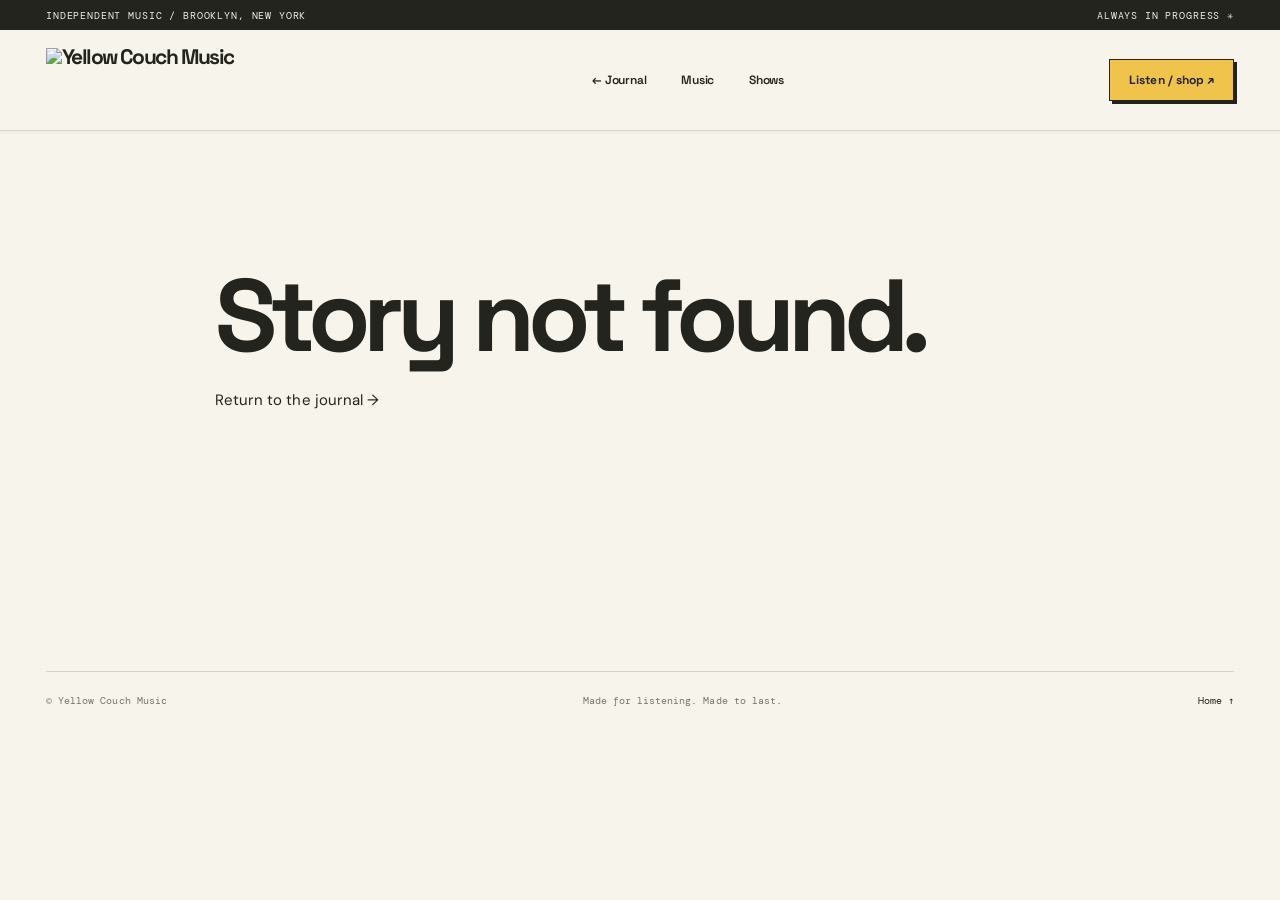
==== commit e52bc69b: "Add files via upload" ====
--- a/post.html
+++ b/post.html
@@ -1 +1 @@
-<!doctype html><html lang="en"><head><meta charset="utf-8"><meta name="viewport" content="width=device-width, initial-scale=1"><meta name="theme-color" content="#f7f4ec"><title>Journal — Yellow Couch Music</title><link rel="preconnect" href="https://fonts.googleapis.com"><link rel="preconnect" href="https://fonts.gstatic.com" crossorigin><link href="https://fonts.googleapis.com/css2?family=DM+Sans:wght@400;500;600;700&family=DM+Mono:wght@400;500&family=Instrument+Serif:ital@0;1&family=Space+Grotesk:wght@400;500;600;700&display=swap" rel="stylesheet"><link rel="stylesheet" href="styles.css"><script defer src="content.js"></script><script defer src="app.js"></script></head><body><a class="skip-link" href="#main">Skip to main content</a><div class="site-topline"><span>Independent music / Brooklyn, New York</span><span>Always in progress ✳</span></div><header class="site-header"><a href="index.html" class="wordmark" aria-label="Yellow Couch Music, home"><span class="mark-circle">Y</span><span>yellow couch<br><em>music</em></span></a><nav class="post-nav"><a href="index.html#journal">← Journal</a><a href="index.html#music">Music</a><a href="index.html#shows">Shows</a></nav><a class="header-action" href="https://yellowcouchmusic.bandcamp.com/album/tidings-in-the-rough" target="_blank" rel="noopener noreferrer">Listen / shop ↗</a></header><main id="main"><article class="article-shell" id="post-detail"><h1>Loading story…</h1></article></main><footer class="site-footer shell simple-footer"><div class="footer-bottom"><span>© Yellow Couch Music</span><span>Made for listening. Made to last.</span><a href="index.html">Home ↑</a></div></footer></body></html>
+<!doctype html><html lang="en"><head><meta charset="utf-8"><meta name="viewport" content="width=device-width, initial-scale=1"><meta name="theme-color" content="#f7f4ec"><title>Journal — Yellow Couch Music</title><link rel="preconnect" href="https://fonts.googleapis.com"><link rel="preconnect" href="https://fonts.gstatic.com" crossorigin><link href="https://fonts.googleapis.com/css2?family=DM+Sans:wght@400;500;600;700&family=DM+Mono:wght@400;500&family=Instrument+Serif:ital@0;1&family=Space+Grotesk:wght@400;500;600;700&display=swap" rel="stylesheet"><link rel="stylesheet" href="styles.css"><script defer src="content.js"></script><script defer src="app.js"></script></head><body><a class="skip-link" href="#main">Skip to main content</a><div class="site-topline"><span>Independent music / Brooklyn, New York</span><span>Always in progress ✳</span></div><header class="site-header"><a href="index.html" class="wordmark" aria-label="Yellow Couch Music, home"><img src="assets/ycm-logo.png" alt="Yellow Couch Music" class="wordmark-logo"></a><nav class="post-nav"><a href="index.html#journal">← Journal</a><a href="index.html#music">Music</a><a href="index.html#shows">Shows</a></nav><a class="header-action" href="https://yellowcouchmusic.bandcamp.com/album/tidings-in-the-rough" target="_blank" rel="noopener noreferrer">Listen / shop ↗</a></header><main id="main"><article class="article-shell" id="post-detail"><h1>Loading story…</h1></article></main><footer class="site-footer shell simple-footer"><div class="footer-bottom"><span>© Yellow Couch Music</span><span>Made for listening. Made to last.</span><a href="index.html">Home ↑</a></div></footer></body></html>
--- a/styles.css
+++ b/styles.css
@@ -1,4 +1,4 @@
-:root{--paper:#f5f1e8;--cream:#eee9dd;--ink:#262823;--muted:#666a60;--gold:#e4b44b;--rust:#be7356;--green:#6d7b65;--line:#d4d0c4;--font-ui:'DM Sans',sans-serif;--font-display:'Instrument Serif',Georgia,serif;--font-mono:'DM Mono',monospace}*{box-sizing:border-box}html{scroll-behavior:smooth}body{margin:0;background:var(--paper);color:var(--ink);font-family:var(--font-ui);font-size:15px;-webkit-font-smoothing:antialiased}a{color:inherit;text-decoration:none}button{font:inherit}img{max-width:100%}::selection{background:var(--gold);color:var(--ink)}.shell{width:min(1370px,calc(100% - 92px));margin:0 auto}.skip-link{position:absolute;left:10px;top:-60px;background:white;color:black;padding:12px;z-index:100}.skip-link:focus{top:10px}.site-topline{height:33px;display:flex;align-items:center;justify-content:space-between;background:var(--ink);color:#efede6;padding:0 46px;font:9px var(--font-mono);letter-spacing:.065em;text-transform:uppercase}.topline-star{color:var(--gold);margin-left:8px}.site-header{position:relative;z-index:20;background:var(--paper);padding:22px 46px;display:flex;align-items:center;justify-content:space-between;border-bottom:1px solid var(--line);gap:25px}.wordmark{display:flex;align-items:center;gap:11px;font-size:21px;letter-spacing:-.075em;line-height:.81;font-weight:700;min-width:221px}.wordmark em{font-family:var(--font-display);font-size:31px;letter-spacing:-.03em;font-weight:400}.mark-circle{width:47px;height:47px;display:grid;place-items:center;border:1.7px solid var(--ink);border-radius:50%;background:var(--gold);font:italic 37px var(--font-display);transform:rotate(-11deg);flex:none}.primary-nav{display:flex;align-items:center;gap:clamp(17px,2.6vw,44px)}.primary-nav a,.post-nav a{font-size:12px;font-weight:600;transition:opacity .2s}.primary-nav a:hover,.post-nav a:hover{opacity:.52}.header-action{background:var(--ink);color:white;padding:12px 19px;font-size:11px;font-weight:600;white-space:nowrap}.header-action span{color:var(--gold);margin-left:7px}.nav-toggle{display:none}.hero{display:grid;grid-template-columns:1.05fr .95fr;gap:min(5vw,75px);min-height:700px;padding-top:65px;padding-bottom:74px}.hero-copy{padding-top:70px;position:relative}.eyebrow{display:flex;align-items:center;gap:10px;text-transform:uppercase;letter-spacing:.14em;font-size:10px;font-family:var(--font-mono);font-weight:500}.eyebrow-line{height:1px;width:25px;background:currentColor}.hero h1{font-size:clamp(63px,7vw,116px);font-weight:500;letter-spacing:-.07em;line-height:.90;margin:33px 0}.hero h1 em,.section h2 em,.mini-panel h2 em,.about-copy h2 em,.newsletter h2 em,.next-show h3 em{font-family:var(--font-display);font-weight:400;letter-spacing:-.045em}.hero-copy>p{font-size:16px;line-height:1.8;color:#4e514a;max-width:455px}.hero-buttons{display:flex;align-items:center;flex-wrap:wrap;gap:30px;margin-top:29px}.button{display:inline-flex;align-items:center;justify-content:space-between;gap:22px;border:1px solid transparent;padding:16px 22px;font-size:12px;font-weight:700;cursor:pointer;transition:transform .2s,background .2s;min-height:50px}.button:hover{transform:translateY(-2px)}.button-dark{background:var(--ink);color:white}.button-outline{background:transparent;color:var(--ink);border-color:var(--ink)}.button-yellow{background:var(--gold);color:var(--ink)}.text-link{font-size:12px;font-weight:700;border-bottom:1px solid currentColor;padding-bottom:5px}.handwritten-note{font:italic 22px var(--font-display);position:absolute;left:36%;bottom:5px;transform:rotate(-5deg);color:var(--rust)}.handwritten-note span{display:inline-block;transform:rotate(17deg);font-size:31px;margin-left:8px}.album-spotlight{position:relative;background:#e6dfcf;border:1px solid #dbd4c4;overflow:hidden;padding:22px 29px 28px;min-height:620px;display:flex;flex-direction:column;justify-content:space-between;isolation:isolate}.album-spotlight:before{content:'';position:absolute;inset:0;background:radial-gradient(circle at 84% 22%,#eee4bc 0%,transparent 42%),repeating-linear-gradient(130deg,transparent,transparent 9px,#c5bba322 10px);z-index:-2}.album-background-lettering{position:absolute;bottom:145px;left:-25px;font-size:clamp(92px,13vw,200px);font-weight:700;letter-spacing:-.12em;color:#d9cfb9;z-index:-1;transform:rotate(-90deg);transform-origin:left bottom;pointer-events:none}.album-topline{display:flex;justify-content:space-between;align-items:center;font:10px var(--font-mono);letter-spacing:.08em}.release-dot{display:inline-block;width:8px;height:8px;border-radius:50%;background:var(--rust);margin-left:7px}.record-art{position:relative;aspect-ratio:1;width:min(77%,440px);align-self:center;margin:30px auto;box-shadow:14px 17px 1px #29261f15,0 23px 40px #25221e20;background:var(--gold);transform:rotate(-2deg)}.record-art img{position:absolute;inset:0;width:100%;height:100%;object-fit:cover}.record-art img{display:none}.record-art img.image-loaded{display:block}.record-fallback{position:absolute;inset:0;overflow:hidden;background:linear-gradient(135deg,#e2ad48 0%,#d7a14d 36%,#9c765d 100%);color:#272821;padding:25px}.record-fallback:before{content:'';position:absolute;inset:-20%;background:repeating-radial-gradient(ellipse at 68% 14%,transparent 0 31px,#efe0b131 32px,#efe0b131 34px,transparent 35px 59px);opacity:.7}.record-fallback:after{content:'';position:absolute;bottom:-80px;left:-65px;width:330px;height:200px;border-radius:50%;background:#6e7763;filter:blur(3px);transform:rotate(-30deg)}.art-small{position:relative;z-index:1;font:10px var(--font-mono);letter-spacing:.11em}.art-title{position:absolute;top:18%;left:10%;z-index:1;font-size:clamp(46px,5vw,88px);line-height:.75;letter-spacing:-.095em;font-weight:700}.art-title em{font-family:var(--font-display);font-size:.64em;font-weight:400;letter-spacing:-.02em}.album-bottom{display:flex;gap:18px;align-items:end;justify-content:space-between;position:relative}.small-label{font:10px var(--font-mono);letter-spacing:.1em;text-transform:uppercase}.album-bottom h2{font:italic 38px var(--font-display);margin:10px 0 3px;letter-spacing:-.03em}.album-bottom p{font-size:11px;margin:5px 0;color:#53554a}.album-arrow{display:grid;place-items:center;width:48px;height:48px;border:1px solid var(--ink);border-radius:50%;font-size:25px;transition:background .2s}.album-arrow:hover{background:var(--gold)}.marquee-bar{overflow:hidden;background:var(--gold);border-top:1px solid #caa148;border-bottom:1px solid #caa148;height:44px;display:flex;align-items:center;white-space:nowrap;font:10px var(--font-mono);letter-spacing:.23em}.marquee-bar span{display:block;word-spacing:14px;animation:marquee 45s linear infinite}@keyframes marquee{to{transform:translateX(-23%)}}.section{padding-top:110px;padding-bottom:110px;scroll-margin-top:45px}.section-heading{display:flex;justify-content:space-between;align-items:end;gap:25px;margin-bottom:42px}.section-heading h2,.mini-panel h2,.newsletter h2{font-size:clamp(54px,6vw,88px);font-weight:500;letter-spacing:-.075em;line-height:.96;margin:19px 0}.section-heading p{max-width:470px;color:#666a60;line-height:1.75;margin:16px 0 0}.section-link{font-size:12px;font-weight:700;border-bottom:1px solid;padding-bottom:6px;white-space:nowrap}.journal-filters{display:flex;gap:9px;padding-bottom:28px;flex-wrap:wrap}.filter{background:transparent;border:1px solid #c9c7bd;padding:10px 17px;font-size:11px;cursor:pointer;border-radius:30px;transition:background .2s}.filter.active,.filter:hover{background:var(--ink);color:white;border-color:var(--ink)}.filter span{opacity:.65}.journal-grid{display:grid;grid-template-columns:repeat(12,minmax(0,1fr));gap:28px}.journal-card{grid-column:span 4;min-width:0}.journal-card-featured{grid-column:span 6}.journal-card:nth-child(2){grid-column:span 6}.journal-card:nth-child(n+3){grid-column:span 4}.journal-card:nth-child(3),.journal-card:nth-child(4){grid-column:span 6}.post-link{display:block;height:100%}.post-media{height:280px;position:relative;overflow:hidden;isolation:isolate;background:var(--green)}.journal-card-featured .post-media,.journal-card:nth-child(2) .post-media{height:365px}.post-media img{position:absolute;inset:0;width:100%;height:100%;object-fit:cover;z-index:3}.post-media:before,.post-media:after{content:'';position:absolute;z-index:0;pointer-events:none}.post-media:before{width:100%;height:100%;background:repeating-radial-gradient(ellipse at 100% 0%,transparent 0 25px,#e8dbc444 26px 28px,transparent 29px 55px);opacity:.8}.post-media:after{width:200px;height:200px;border:40px solid #fff4;border-radius:50%;right:-100px;bottom:-100px}.media-fool{background:#b47657}.media-philly{background:#747e60}.media-nublu{background:#c59d47}.media-nostalgia{background:#b66f55}.media-album{background:#c6aa57}.media-caption{position:absolute;z-index:2;bottom:26px;left:27px;font-weight:700;font-size:clamp(48px,6vw,90px);line-height:.87;letter-spacing:-.09em;white-space:pre-line;color:#f2e7c9;max-width:90%;mix-blend-mode:normal}.media-corner{position:absolute;z-index:2;top:24px;left:28px;font:10px var(--font-mono);letter-spacing:.08em;color:#fbf2de}.post-copy{padding:22px 0 8px}.post-meta{display:flex;gap:15px;align-items:center;justify-content:space-between;color:#6c6d63;font:10px var(--font-mono);text-transform:uppercase;letter-spacing:.045em}.post-copy h3{font:500 clamp(25px,2.35vw,35px)/1.08 var(--font-display);letter-spacing:-.012em;margin:19px 0 11px}.post-copy p{font-size:13px;line-height:1.65;color:#666a60;max-width:560px;margin:0 0 18px}.post-read{font-size:11px;font-weight:700;padding-bottom:4px;border-bottom:1px solid var(--ink)}.post-link:hover .post-media{filter:saturate(1.11)}.journal-bottom{border-top:1px solid var(--line);padding-top:27px;margin-top:32px;display:flex;align-items:center;justify-content:space-between;gap:18px}.journal-bottom span{font:italic 18px var(--font-display);color:var(--muted)}[hidden]{display:none!important}.feature-strip{background:#e9e0cb;padding:32px;display:flex;align-items:center;gap:22px}.feature-strip-star{font-size:65px;line-height:.7;color:#8f8f6b}.feature-strip p{font-size:16px;margin:0;flex:1}.feature-strip p span{font:10px var(--font-mono);letter-spacing:.1em;display:block;margin-bottom:6px;text-transform:uppercase}.feature-strip a{font-size:12px;font-weight:700;border-bottom:1px solid;padding-bottom:6px;white-space:nowrap}.shows-layout{display:grid;grid-template-columns:1fr 1.2fr;border-top:1px solid var(--line);border-bottom:1px solid var(--line)}.next-show{padding:43px 44px 46px 0;border-right:1px solid var(--line)}.next-show h3{font:500 48px/1 var(--font-ui);letter-spacing:-.06em;max-width:390px;margin:30px 0 18px}.next-show p{color:var(--muted);line-height:1.7;max-width:340px;font-size:13px;margin-bottom:30px}.past-shows{padding:10px 0 0 48px}.show-row{border-bottom:1px solid var(--line);padding:18px 0;display:grid;grid-template-columns:1fr auto;gap:20px;align-items:center}.show-row:last-child{border:0}.show-row span:first-child{min-width:0}.show-row strong{font-size:15px;font-weight:600;display:block}.show-row small{font-size:11px;color:var(--muted);display:block;margin-top:4px}.show-row>span:last-child{font:10px var(--font-mono);white-space:nowrap}.show-row.show-header{font:10px var(--font-mono);letter-spacing:.08em;color:var(--muted);padding-top:9px}.projects-area{background:#e7e6d9}.project-grid{display:grid;grid-template-columns:repeat(3,minmax(0,1fr));gap:25px}.project-art{height:235px;position:relative;overflow:hidden;padding:25px;display:flex;justify-content:center;flex-direction:column}.project-art-ajile{background:#2e342a;color:#e9e9dc}.project-art-ajile:before{content:'';position:absolute;width:160px;height:160px;border:28px solid #8c916c;right:-20px;top:-35px;border-radius:50%;opacity:.55}.project-art-word{position:relative;z-index:2;font-weight:700;font-size:clamp(59px,6vw,95px);letter-spacing:-.11em;line-height:.9}.project-art-word span{font:40px var(--font-display);margin-left:8px}.project-art-sub{font:9px var(--font-mono);letter-spacing:.13em;margin-top:15px}.project-art-sensation{background:#bc765f;color:#f6e2c8;justify-content:space-between}.project-art-label{font:9px var(--font-mono);letter-spacing:.15em;z-index:1}.project-art-condensed{font-size:clamp(32px,3.4vw,63px);letter-spacing:-.085em;z-index:1}.project-tv{position:absolute;right:5%;bottom:-28%;font-size:245px;color:#a86249;line-height:1}.project-art-podcast{background:#d9bb67;color:#373b2e}.podcast-mic{position:absolute;right:23px;top:5px;font-size:180px;color:#c4a052}.project-art-podcast .project-art-word{font-size:clamp(32px,4vw,59px);letter-spacing:-.07em}.project-meta{display:flex;justify-content:space-between;gap:6px;color:var(--muted);font:9px var(--font-mono);padding-top:19px;letter-spacing:.03em}.project-card h3{font:500 37px var(--font-display);margin:18px 0 9px}.project-card p{font-size:12px;line-height:1.7;color:#62645d;max-width:365px;margin:0 0 19px;min-height:83px}.project-footnote{font:11px var(--font-mono);color:#797b70}.about-section{display:grid;grid-template-columns:1fr 2fr;gap:10%;border-bottom:1px solid var(--line)}.about-symbol{font-size:210px;line-height:1.1;color:#dcc08a;margin-top:30px}.about-copy h2{font-size:clamp(45px,5.2vw,74px);font-weight:500;line-height:1.07;letter-spacing:-.07em;margin:0 0 31px}.about-copy>p{font-size:16px;line-height:1.9;max-width:700px;color:#55594f}.about-signoff{display:flex;justify-content:space-between;gap:15px;border-top:1px solid var(--line);margin-top:40px;padding-top:19px;font:11px var(--font-mono);color:#575b53}.two-column-section{display:grid;grid-template-columns:1fr 1fr;gap:24px;padding-top:48px;padding-bottom:115px}.mini-panel{background:#e2dbcc;padding:43px 43px 46px;position:relative;min-height:440px;overflow:hidden}.mini-panel h2{font-size:68px;margin:42px 0 18px}.mini-panel>p{line-height:1.7;max-width:320px;color:#585950;font-size:13px;margin-bottom:28px}.panel-decoration{position:absolute;right:-40px;bottom:-130px;font-size:360px;color:#d6cbbb;pointer-events:none}.mini-panel>.button{position:relative;z-index:1}.press-panel{background:#dce0d2}.press-panel h2{margin-bottom:20px}.press-bio{border-top:1px solid #b3bcae;padding-top:18px;max-width:540px}.press-bio p{font:italic 20px/1.35 var(--font-display);margin:13px 0}.press-panel .panel-note{font:10px var(--font-mono);color:#667060;margin:23px 0 0}.newsletter{background:var(--ink);color:#f5f0e3;padding:85px 0}.newsletter-content{display:flex;justify-content:space-between;align-items:center;gap:70px}.newsletter h2{font-size:85px;margin:25px 0 18px}.newsletter p{color:#d2d1c6;line-height:1.75;max-width:475px;margin:0}.newsletter-action{display:flex;flex-direction:column;align-items:start;gap:18px;max-width:340px}.newsletter-action span{font:11px/1.6 var(--font-mono);color:#aaa99f}.site-footer{padding-top:73px;padding-bottom:22px}.footer-main{display:flex;justify-content:space-between;gap:45px;padding-bottom:82px}.footer-logo{font-size:46px;font-weight:700;line-height:.78;letter-spacing:-.09em}.footer-logo em{font:italic 67px var(--font-display);letter-spacing:-.055em}.footer-main p{line-height:1.6;color:#77796f;font-size:12px;margin-top:35px}.footer-links{display:flex;gap:95px}.footer-links>div{display:flex;flex-direction:column;gap:13px}.footer-links span{font:10px var(--font-mono);color:#77796f;margin-bottom:12px}.footer-links a{font-size:12px;font-weight:600}.footer-links a:hover{text-decoration:underline}.footer-bottom{border-top:1px solid var(--line);display:flex;justify-content:space-between;gap:12px;align-items:center;padding-top:22px;font:10px var(--font-mono);color:#74766c}.footer-bottom a{color:var(--ink)}.article-shell{width:min(850px,calc(100% - 48px));margin:0 auto;padding:85px 0 115px;min-height:60vh}.post-page-kicker{display:flex;justify-content:space-between;font:11px var(--font-mono);text-transform:uppercase;letter-spacing:.07em;border-bottom:1px solid var(--line);padding-bottom:20px}.article-shell h1{font:500 clamp(65px,8vw,112px)/.93 var(--font-display);letter-spacing:-.045em;margin:50px 0 24px}.post-deck{font-size:19px;color:var(--muted);line-height:1.5;max-width:650px;margin-bottom:37px}.article-shell .post-media{height:min(570px,60vw)}.article-shell .media-caption{font-size:clamp(80px,10vw,140px)}.article-body{max-width:640px;margin:58px auto 90px}.article-body p{font-size:18px;line-height:1.85;margin:0 0 28px}.article-body .button{margin-top:10px}.article-end{border-top:1px solid var(--line);padding-top:23px;display:flex;justify-content:space-between;gap:15px;font-size:12px;font-weight:600}.post-nav{display:flex;gap:35px}.simple-footer{padding-top:0}@media (max-width:1050px){.shell{width:min(1370px,calc(100% - 56px))}.site-topline{padding:0 28px}.site-header{padding:18px 28px}.primary-nav{gap:16px}.wordmark{min-width:180px}.hero{gap:28px;min-height:auto;padding-top:45px}.hero-copy{padding-top:56px}.hero h1{font-size:clamp(56px,7.3vw,90px)}.album-spotlight{min-height:560px}.record-art{width:87%}.art-title{font-size:clamp(42px,6vw,73px)}.project-grid{gap:16px}.project-art{height:205px}.project-card p{min-height:114px}.newsletter h2{font-size:65px}}@media (max-width:760px){.site-topline{padding:0 18px;font-size:8px}.site-topline span:last-child{display:none}.site-header{padding:15px 19px;gap:10px}.wordmark{min-width:auto;font-size:18px}.wordmark em{font-size:26px}.mark-circle{width:39px;height:39px;font-size:29px}.nav-toggle{display:inline-flex;align-items:center;gap:8px;margin-left:auto;background:none;border:0;padding:10px;font-size:11px;font-weight:700;cursor:pointer}.primary-nav{display:none;position:absolute;top:100%;left:0;right:0;background:var(--paper);padding:20px 23px 30px;border-bottom:1px solid var(--line);box-shadow:0 15px 20px #29272015;flex-direction:column;align-items:flex-start;gap:19px}.primary-nav.nav-open{display:flex}.primary-nav a{font-size:17px}.header-action{display:none}.post-nav{gap:14px}.post-nav a{font-size:10px}.shell{width:calc(100% - 38px)}.hero{grid-template-columns:1fr;gap:45px;padding-top:20px;padding-bottom:50px}.hero-copy{padding-top:45px}.hero h1{font-size:clamp(66px,11vw,92px);margin:26px 0}.hero-copy>p{font-size:15px}.handwritten-note{display:none}.album-spotlight{min-height:auto;padding:22px}.record-art{width:73%;max-width:370px}.album-bottom h2{font-size:33px}.marquee-bar{height:38px}.section{padding-top:76px;padding-bottom:76px}.section-heading{align-items:start;flex-direction:column;gap:15px}.section-heading h2{font-size:65px}.journal-grid{gap:32px 14px}.journal-card,.journal-card-featured,.journal-card:nth-child(2),.journal-card:nth-child(n+3),.journal-card:nth-child(3),.journal-card:nth-child(4){grid-column:span 6}.journal-card-featured .post-media,.journal-card:nth-child(2) .post-media,.post-media{height:240px}.media-caption{font-size:48px;left:15px;bottom:20px}.media-corner{top:15px;left:15px;font-size:8px}.post-meta{font-size:9px;flex-wrap:wrap}.post-copy h3{font-size:26px}.post-copy p{font-size:12px}.feature-strip{padding:25px 18px;gap:10px}.feature-strip-star{font-size:48px}.feature-strip p{font-size:12px}.feature-strip a{font-size:11px}.shows-layout{grid-template-columns:1fr}.next-show{border-right:0;border-bottom:1px solid var(--line);padding:40px 0}.next-show h3{font-size:44px}.past-shows{padding:12px 0}.project-grid{grid-template-columns:1fr;gap:38px}.project-card p{min-height:0}.project-art{height:245px}.project-art-word{font-size:95px}.project-art-condensed{font-size:65px}.project-art-podcast .project-art-word{font-size:60px}.about-section{grid-template-columns:1fr;gap:30px}.about-symbol{display:none}.about-copy h2{font-size:58px}.two-column-section{grid-template-columns:1fr;padding-bottom:75px}.mini-panel{min-height:390px;padding:32px}.mini-panel h2{font-size:59px}.newsletter{padding:70px 0}.newsletter-content{flex-direction:column;align-items:stretch;gap:35px}.newsletter h2{font-size:70px}.footer-main{flex-direction:column;gap:48px;padding-bottom:70px}.footer-links{gap:80px}.footer-bottom{flex-wrap:wrap}.article-shell{padding-top:55px}.article-shell h1{font-size:75px}.article-shell .post-media{height:390px}.article-shell .media-caption{font-size:85px}.article-body{margin:35px auto 55px}.article-body p{font-size:16px}.article-end{flex-direction:column}}@media(max-width:420px){.hero h1{font-size:62px}.hero-buttons{gap:22px}.album-topline{font-size:9px}.record-art{width:82%}.art-title{font-size:50px}.section-heading h2{font-size:57px}.journal-grid{display:block}.journal-card{margin-bottom:38px}.journal-card-featured .post-media,.journal-card:nth-child(2) .post-media,.post-media{height:260px}.post-copy h3{font-size:31px}.journal-bottom{align-items:flex-start;flex-direction:column}.feature-strip{flex-wrap:wrap}.feature-strip a{margin-left:54px}.project-art{height:225px}.footer-links{gap:55px}.article-shell h1{font-size:59px}.article-shell .post-media{height:290px}.article-shell .media-caption{font-size:67px}}@media(prefers-reduced-motion:reduce){html{scroll-behavior:auto}.marquee-bar span{animation:none}.button{transition:none}}
+:root{--paper:#f5f1e8;--cream:#eee9dd;--ink:#262823;--muted:#666a60;--gold:#fcb306;--rust:#be7356;--green:#6d7b65;--line:#d4d0c4;--font-ui:'DM Sans',sans-serif;--font-display:'Instrument Serif',Georgia,serif;--font-mono:'DM Mono',monospace}*{box-sizing:border-box}html{scroll-behavior:smooth}body{margin:0;background:var(--paper);color:var(--ink);font-family:var(--font-ui);font-size:15px;-webkit-font-smoothing:antialiased}a{color:inherit;text-decoration:none}button{font:inherit}img{max-width:100%}::selection{background:var(--gold);color:var(--ink)}.shell{width:min(1370px,calc(100% - 92px));margin:0 auto}.skip-link{position:absolute;left:10px;top:-60px;background:white;color:black;padding:12px;z-index:100}.skip-link:focus{top:10px}.site-topline{height:33px;display:flex;align-items:center;justify-content:space-between;background:var(--ink);color:#efede6;padding:0 46px;font:9px var(--font-mono);letter-spacing:.065em;text-transform:uppercase}.topline-star{color:var(--gold);margin-left:8px}.site-header{position:relative;z-index:20;background:var(--paper);padding:22px 46px;display:flex;align-items:center;justify-content:space-between;border-bottom:1px solid var(--line);gap:25px}.wordmark{display:flex;align-items:center;min-width:221px}.wordmark-logo{display:block;height:64px;width:auto;object-fit:contain}.footer-logo{display:inline-flex;align-items:center}.footer-logo img{display:block;height:72px;width:auto;object-fit:contain}.primary-nav{display:flex;align-items:center;gap:clamp(17px,2.6vw,44px)}.primary-nav a,.post-nav a{font-size:12px;font-weight:600;transition:opacity .2s}.primary-nav a:hover,.post-nav a:hover{opacity:.52}.header-action{background:var(--ink);color:white;padding:12px 19px;font-size:11px;font-weight:600;white-space:nowrap}.header-action span{color:var(--gold);margin-left:7px}.nav-toggle{display:none}.hero{display:grid;grid-template-columns:1.05fr .95fr;gap:min(5vw,75px);min-height:700px;padding-top:65px;padding-bottom:74px}.hero-copy{padding-top:70px;position:relative}.eyebrow{display:flex;align-items:center;gap:10px;text-transform:uppercase;letter-spacing:.14em;font-size:10px;font-family:var(--font-mono);font-weight:500}.eyebrow-line{height:1px;width:25px;background:currentColor}.hero h1{font-size:clamp(63px,7vw,116px);font-weight:500;letter-spacing:-.07em;line-height:.90;margin:33px 0}.hero h1 em,.section h2 em,.mini-panel h2 em,.about-copy h2 em,.newsletter h2 em,.next-show h3 em{font-family:var(--font-display);font-weight:400;letter-spacing:-.045em}.hero-copy>p{font-size:16px;line-height:1.8;color:#4e514a;max-width:455px}.hero-buttons{display:flex;align-items:center;flex-wrap:wrap;gap:30px;margin-top:29px}.button{display:inline-flex;align-items:center;justify-content:space-between;gap:22px;border:1px solid transparent;padding:16px 22px;font-size:12px;font-weight:700;cursor:pointer;transition:transform .2s,background .2s;min-height:50px}.button:hover{transform:translateY(-2px)}.button-dark{background:var(--ink);color:white}.button-outline{background:transparent;color:var(--ink);border-color:var(--ink)}.button-yellow{background:var(--gold);color:var(--ink)}.text-link{font-size:12px;font-weight:700;border-bottom:1px solid currentColor;padding-bottom:5px}.handwritten-note{font:italic 22px var(--font-display);position:absolute;left:36%;bottom:5px;transform:rotate(-5deg);color:var(--rust)}.handwritten-note span{display:inline-block;transform:rotate(17deg);font-size:31px;margin-left:8px}.album-spotlight{position:relative;background:#e6dfcf;border:1px solid #dbd4c4;overflow:hidden;padding:22px 29px 28px;min-height:620px;display:flex;flex-direction:column;justify-content:space-between;isolation:isolate}.album-spotlight:before{content:'';position:absolute;inset:0;background:radial-gradient(circle at 84% 22%,#eee4bc 0%,transparent 42%),repeating-linear-gradient(130deg,transparent,transparent 9px,#c5bba322 10px);z-index:-2}.album-background-lettering{position:absolute;bottom:145px;left:-25px;font-size:clamp(92px,13vw,200px);font-weight:700;letter-spacing:-.12em;color:#d9cfb9;z-index:-1;transform:rotate(-90deg);transform-origin:left bottom;pointer-events:none}.album-topline{display:flex;justify-content:space-between;align-items:center;font:10px var(--font-mono);letter-spacing:.08em}.release-dot{display:inline-block;width:8px;height:8px;border-radius:50%;background:var(--rust);margin-left:7px}.record-art{position:relative;aspect-ratio:1;width:min(77%,440px);align-self:center;margin:30px auto;box-shadow:14px 17px 1px #29261f15,0 23px 40px #25221e20;background:var(--gold);transform:rotate(-2deg)}.record-art img{position:absolute;inset:0;width:100%;height:100%;object-fit:cover}.record-art img{display:none}.record-art img.image-loaded{display:block}.record-fallback{position:absolute;inset:0;overflow:hidden;background:linear-gradient(135deg,#e2ad48 0%,#d7a14d 36%,#9c765d 100%);color:#272821;padding:25px}.record-fallback:before{content:'';position:absolute;inset:-20%;background:repeating-radial-gradient(ellipse at 68% 14%,transparent 0 31px,#efe0b131 32px,#efe0b131 34px,transparent 35px 59px);opacity:.7}.record-fallback:after{content:'';position:absolute;bottom:-80px;left:-65px;width:330px;height:200px;border-radius:50%;background:#6e7763;filter:blur(3px);transform:rotate(-30deg)}.art-small{position:relative;z-index:1;font:10px var(--font-mono);letter-spacing:.11em}.art-title{position:absolute;top:18%;left:10%;z-index:1;font-size:clamp(46px,5vw,88px);line-height:.75;letter-spacing:-.095em;font-weight:700}.art-title em{font-family:var(--font-display);font-size:.64em;font-weight:400;letter-spacing:-.02em}.album-bottom{display:flex;gap:18px;align-items:end;justify-content:space-between;position:relative}.small-label{font:10px var(--font-mono);letter-spacing:.1em;text-transform:uppercase}.album-bottom h2{font:italic 38px var(--font-display);margin:10px 0 3px;letter-spacing:-.03em}.album-bottom p{font-size:11px;margin:5px 0;color:#53554a}.album-arrow{display:grid;place-items:center;width:48px;height:48px;border:1px solid var(--ink);border-radius:50%;font-size:25px;transition:background .2s}.album-arrow:hover{background:var(--gold)}.marquee-bar{overflow:hidden;background:var(--gold);border-top:1px solid #caa148;border-bottom:1px solid #caa148;height:44px;display:flex;align-items:center;white-space:nowrap;font:10px var(--font-mono);letter-spacing:.23em}.marquee-bar span{display:block;word-spacing:14px;animation:marquee 45s linear infinite}@keyframes marquee{to{transform:translateX(-23%)}}.section{padding-top:110px;padding-bottom:110px;scroll-margin-top:45px}.section-heading{display:flex;justify-content:space-between;align-items:end;gap:25px;margin-bottom:42px}.section-heading h2,.mini-panel h2,.newsletter h2{font-size:clamp(54px,6vw,88px);font-weight:500;letter-spacing:-.075em;line-height:.96;margin:19px 0}.section-heading p{max-width:470px;color:#666a60;line-height:1.75;margin:16px 0 0}.section-link{font-size:12px;font-weight:700;border-bottom:1px solid;padding-bottom:6px;white-space:nowrap}.journal-filters{display:flex;gap:9px;padding-bottom:28px;flex-wrap:wrap}.filter{background:transparent;border:1px solid #c9c7bd;padding:10px 17px;font-size:11px;cursor:pointer;border-radius:30px;transition:background .2s}.filter.active,.filter:hover{background:var(--ink);color:white;border-color:var(--ink)}.filter span{opacity:.65}.journal-grid{display:grid;grid-template-columns:repeat(12,minmax(0,1fr));gap:28px}.journal-card{grid-column:span 4;min-width:0}.journal-card-featured{grid-column:span 6}.journal-card:nth-child(2){grid-column:span 6}.journal-card:nth-child(n+3){grid-column:span 4}.journal-card:nth-child(3),.journal-card:nth-child(4){grid-column:span 6}.post-link{display:block;height:100%}.post-media{height:280px;position:relative;overflow:hidden;isolation:isolate;background:var(--green)}.journal-card-featured .post-media,.journal-card:nth-child(2) .post-media{height:365px}.post-media img{position:absolute;inset:0;width:100%;height:100%;object-fit:cover;z-index:3}.post-media:before,.post-media:after{content:'';position:absolute;z-index:0;pointer-events:none}.post-media:before{width:100%;height:100%;background:repeating-radial-gradient(ellipse at 100% 0%,transparent 0 25px,#e8dbc444 26px 28px,transparent 29px 55px);opacity:.8}.post-media:after{width:200px;height:200px;border:40px solid #fff4;border-radius:50%;right:-100px;bottom:-100px}.media-fool{background:#b47657}.media-philly{background:#747e60}.media-nublu{background:#c59d47}.media-nostalgia{background:#b66f55}.media-album{background:#c6aa57}.media-caption{position:absolute;z-index:2;bottom:26px;left:27px;font-weight:700;font-size:clamp(48px,6vw,90px);line-height:.87;letter-spacing:-.09em;white-space:pre-line;color:#f2e7c9;max-width:90%;mix-blend-mode:normal}.media-corner{position:absolute;z-index:2;top:24px;left:28px;font:10px var(--font-mono);letter-spacing:.08em;color:#fbf2de}.post-copy{padding:22px 0 8px}.post-meta{display:flex;gap:15px;align-items:center;justify-content:space-between;color:#6c6d63;font:10px var(--font-mono);text-transform:uppercase;letter-spacing:.045em}.post-copy h3{font:500 clamp(25px,2.35vw,35px)/1.08 var(--font-display);letter-spacing:-.012em;margin:19px 0 11px}.post-copy p{font-size:13px;line-height:1.65;color:#666a60;max-width:560px;margin:0 0 18px}.post-read{font-size:11px;font-weight:700;padding-bottom:4px;border-bottom:1px solid var(--ink)}.post-link:hover .post-media{filter:saturate(1.11)}.journal-bottom{border-top:1px solid var(--line);padding-top:27px;margin-top:32px;display:flex;align-items:center;justify-content:space-between;gap:18px}.journal-bottom span{font:italic 18px var(--font-display);color:var(--muted)}[hidden]{display:none!important}.feature-strip{background:#e9e0cb;padding:32px;display:flex;align-items:center;gap:22px}.feature-strip-star{font-size:65px;line-height:.7;color:#8f8f6b}.feature-strip p{font-size:16px;margin:0;flex:1}.feature-strip p span{font:10px var(--font-mono);letter-spacing:.1em;display:block;margin-bottom:6px;text-transform:uppercase}.feature-strip a{font-size:12px;font-weight:700;border-bottom:1px solid;padding-bottom:6px;white-space:nowrap}.shows-layout{display:grid;grid-template-columns:1fr 1.2fr;border-top:1px solid var(--line);border-bottom:1px solid var(--line)}.next-show{padding:43px 44px 46px 0;border-right:1px solid var(--line)}.next-show h3{font:500 48px/1 var(--font-ui);letter-spacing:-.06em;max-width:390px;margin:30px 0 18px}.next-show p{color:var(--muted);line-height:1.7;max-width:340px;font-size:13px;margin-bottom:30px}.past-shows{padding:10px 0 0 48px}.show-row{border-bottom:1px solid var(--line);padding:18px 0;display:grid;grid-template-columns:1fr auto;gap:20px;align-items:center}.show-row:last-child{border:0}.show-row span:first-child{min-width:0}.show-row strong{font-size:15px;font-weight:600;display:block}.show-row small{font-size:11px;color:var(--muted);display:block;margin-top:4px}.show-row>span:last-child{font:10px var(--font-mono);white-space:nowrap}.show-row.show-header{font:10px var(--font-mono);letter-spacing:.08em;color:var(--muted);padding-top:9px}.projects-area{background:#e7e6d9}.project-grid{display:grid;grid-template-columns:repeat(3,minmax(0,1fr));gap:25px}.project-art{height:235px;position:relative;overflow:hidden;padding:25px;display:flex;justify-content:center;flex-direction:column}.project-art-ajile{background:#2e342a;color:#e9e9dc}.project-art-ajile:before{content:'';position:absolute;width:160px;height:160px;border:28px solid #8c916c;right:-20px;top:-35px;border-radius:50%;opacity:.55}.project-art-word{position:relative;z-index:2;font-weight:700;font-size:clamp(59px,6vw,95px);letter-spacing:-.11em;line-height:.9}.project-art-word span{font:40px var(--font-display);margin-left:8px}.project-art-sub{font:9px var(--font-mono);letter-spacing:.13em;margin-top:15px}.project-art-sensation{background:#bc765f;color:#f6e2c8;justify-content:space-between}.project-art-label{font:9px var(--font-mono);letter-spacing:.15em;z-index:1}.project-art-condensed{font-size:clamp(32px,3.4vw,63px);letter-spacing:-.085em;z-index:1}.project-tv{position:absolute;right:5%;bottom:-28%;font-size:245px;color:#a86249;line-height:1}.project-art-podcast{background:#d9bb67;color:#373b2e}.podcast-mic{position:absolute;right:23px;top:5px;font-size:180px;color:#c4a052}.project-art-podcast .project-art-word{font-size:clamp(32px,4vw,59px);letter-spacing:-.07em}.project-meta{display:flex;justify-content:space-between;gap:6px;color:var(--muted);font:9px var(--font-mono);padding-top:19px;letter-spacing:.03em}.project-card h3{font:500 37px var(--font-display);margin:18px 0 9px}.project-card p{font-size:12px;line-height:1.7;color:#62645d;max-width:365px;margin:0 0 19px;min-height:83px}.project-footnote{font:11px var(--font-mono);color:#797b70}.about-section{display:grid;grid-template-columns:1fr 2fr;gap:10%;border-bottom:1px solid var(--line)}.about-symbol{font-size:210px;line-height:1.1;color:#dcc08a;margin-top:30px}.about-copy h2{font-size:clamp(45px,5.2vw,74px);font-weight:500;line-height:1.07;letter-spacing:-.07em;margin:0 0 31px}.about-copy>p{font-size:16px;line-height:1.9;max-width:700px;color:#55594f}.about-signoff{display:flex;justify-content:space-between;gap:15px;border-top:1px solid var(--line);margin-top:40px;padding-top:19px;font:11px var(--font-mono);color:#575b53}.two-column-section{display:grid;grid-template-columns:1fr 1fr;gap:24px;padding-top:48px;padding-bottom:115px}.mini-panel{background:#e2dbcc;padding:43px 43px 46px;position:relative;min-height:440px;overflow:hidden}.mini-panel h2{font-size:68px;margin:42px 0 18px}.mini-panel>p{line-height:1.7;max-width:320px;color:#585950;font-size:13px;margin-bottom:28px}.panel-decoration{position:absolute;right:-40px;bottom:-130px;font-size:360px;color:#d6cbbb;pointer-events:none}.mini-panel>.button{position:relative;z-index:1}.press-panel{background:#dce0d2}.press-panel h2{margin-bottom:20px}.press-bio{border-top:1px solid #b3bcae;padding-top:18px;max-width:540px}.press-bio p{font:italic 20px/1.35 var(--font-display);margin:13px 0}.press-panel .panel-note{font:10px var(--font-mono);color:#667060;margin:23px 0 0}.newsletter{background:var(--ink);color:#f5f0e3;padding:85px 0}.newsletter-content{display:flex;justify-content:space-between;align-items:center;gap:70px}.newsletter h2{font-size:85px;margin:25px 0 18px}.newsletter p{color:#d2d1c6;line-height:1.75;max-width:475px;margin:0}.newsletter-action{display:flex;flex-direction:column;align-items:start;gap:18px;max-width:340px}.newsletter-action span{font:11px/1.6 var(--font-mono);color:#aaa99f}.site-footer{padding-top:73px;padding-bottom:22px}.footer-main{display:flex;justify-content:space-between;gap:45px;padding-bottom:82px}.footer-logo{display:inline-flex;align-items:center}.footer-logo img{display:block;height:72px;width:auto;object-fit:contain}.footer-main p{line-height:1.6;color:#77796f;font-size:12px;margin-top:35px}.footer-links{display:flex;gap:95px}.footer-links>div{display:flex;flex-direction:column;gap:13px}.footer-links span{font:10px var(--font-mono);color:#77796f;margin-bottom:12px}.footer-links a{font-size:12px;font-weight:600}.footer-links a:hover{text-decoration:underline}.footer-bottom{border-top:1px solid var(--line);display:flex;justify-content:space-between;gap:12px;align-items:center;padding-top:22px;font:10px var(--font-mono);color:#74766c}.footer-bottom a{color:var(--ink)}.article-shell{width:min(850px,calc(100% - 48px));margin:0 auto;padding:85px 0 115px;min-height:60vh}.post-page-kicker{display:flex;justify-content:space-between;font:11px var(--font-mono);text-transform:uppercase;letter-spacing:.07em;border-bottom:1px solid var(--line);padding-bottom:20px}.article-shell h1{font:500 clamp(65px,8vw,112px)/.93 var(--font-display);letter-spacing:-.045em;margin:50px 0 24px}.post-deck{font-size:19px;color:var(--muted);line-height:1.5;max-width:650px;margin-bottom:37px}.article-shell .post-media{height:min(570px,60vw)}.article-shell .media-caption{font-size:clamp(80px,10vw,140px)}.article-body{max-width:640px;margin:58px auto 90px}.article-body p{font-size:18px;line-height:1.85;margin:0 0 28px}.article-body .button{margin-top:10px}.article-end{border-top:1px solid var(--line);padding-top:23px;display:flex;justify-content:space-between;gap:15px;font-size:12px;font-weight:600}.post-nav{display:flex;gap:35px}.simple-footer{padding-top:0}@media (max-width:1050px){.shell{width:min(1370px,calc(100% - 56px))}.site-topline{padding:0 28px}.site-header{padding:18px 28px}.primary-nav{gap:16px}.wordmark{min-width:180px}.hero{gap:28px;min-height:auto;padding-top:45px}.hero-copy{padding-top:56px}.hero h1{font-size:clamp(56px,7.3vw,90px)}.album-spotlight{min-height:560px}.record-art{width:87%}.art-title{font-size:clamp(42px,6vw,73px)}.project-grid{gap:16px}.project-art{height:205px}.project-card p{min-height:114px}.newsletter h2{font-size:65px}}@media (max-width:760px){.site-topline{padding:0 18px;font-size:8px}.site-topline span:last-child{display:none}.site-header{padding:15px 19px;gap:10px}.wordmark{min-width:auto;font-size:18px}.wordmark em{font-size:26px}.mark-circle{width:39px;height:39px;font-size:29px}.nav-toggle{display:inline-flex;align-items:center;gap:8px;margin-left:auto;background:none;border:0;padding:10px;font-size:11px;font-weight:700;cursor:pointer}.primary-nav{display:none;position:absolute;top:100%;left:0;right:0;background:var(--paper);padding:20px 23px 30px;border-bottom:1px solid var(--line);box-shadow:0 15px 20px #29272015;flex-direction:column;align-items:flex-start;gap:19px}.primary-nav.nav-open{display:flex}.primary-nav a{font-size:17px}.header-action{display:none}.post-nav{gap:14px}.post-nav a{font-size:10px}.shell{width:calc(100% - 38px)}.hero{grid-template-columns:1fr;gap:45px;padding-top:20px;padding-bottom:50px}.hero-copy{padding-top:45px}.hero h1{font-size:clamp(66px,11vw,92px);margin:26px 0}.hero-copy>p{font-size:15px}.handwritten-note{display:none}.album-spotlight{min-height:auto;padding:22px}.record-art{width:73%;max-width:370px}.album-bottom h2{font-size:33px}.marquee-bar{height:38px}.section{padding-top:76px;padding-bottom:76px}.section-heading{align-items:start;flex-direction:column;gap:15px}.section-heading h2{font-size:65px}.journal-grid{gap:32px 14px}.journal-card,.journal-card-featured,.journal-card:nth-child(2),.journal-card:nth-child(n+3),.journal-card:nth-child(3),.journal-card:nth-child(4){grid-column:span 6}.journal-card-featured .post-media,.journal-card:nth-child(2) .post-media,.post-media{height:240px}.media-caption{font-size:48px;left:15px;bottom:20px}.media-corner{top:15px;left:15px;font-size:8px}.post-meta{font-size:9px;flex-wrap:wrap}.post-copy h3{font-size:26px}.post-copy p{font-size:12px}.feature-strip{padding:25px 18px;gap:10px}.feature-strip-star{font-size:48px}.feature-strip p{font-size:12px}.feature-strip a{font-size:11px}.shows-layout{grid-template-columns:1fr}.next-show{border-right:0;border-bottom:1px solid var(--line);padding:40px 0}.next-show h3{font-size:44px}.past-shows{padding:12px 0}.project-grid{grid-template-columns:1fr;gap:38px}.project-card p{min-height:0}.project-art{height:245px}.project-art-word{font-size:95px}.project-art-condensed{font-size:65px}.project-art-podcast .project-art-word{font-size:60px}.about-section{grid-template-columns:1fr;gap:30px}.about-symbol{display:none}.about-copy h2{font-size:58px}.two-column-section{grid-template-columns:1fr;padding-bottom:75px}.mini-panel{min-height:390px;padding:32px}.mini-panel h2{font-size:59px}.newsletter{padding:70px 0}.newsletter-content{flex-direction:column;align-items:stretch;gap:35px}.newsletter h2{font-size:70px}.footer-main{flex-direction:column;gap:48px;padding-bottom:70px}.footer-links{gap:80px}.footer-bottom{flex-wrap:wrap}.article-shell{padding-top:55px}.article-shell h1{font-size:75px}.article-shell .post-media{height:390px}.article-shell .media-caption{font-size:85px}.article-body{margin:35px auto 55px}.article-body p{font-size:16px}.article-end{flex-direction:column}}@media(max-width:420px){.hero h1{font-size:62px}.hero-buttons{gap:22px}.album-topline{font-size:9px}.record-art{width:82%}.art-title{font-size:50px}.section-heading h2{font-size:57px}.journal-grid{display:block}.journal-card{margin-bottom:38px}.journal-card-featured .post-media,.journal-card:nth-child(2) .post-media,.post-media{height:260px}.post-copy h3{font-size:31px}.journal-bottom{align-items:flex-start;flex-direction:column}.feature-strip{flex-wrap:wrap}.feature-strip a{margin-left:54px}.project-art{height:225px}.footer-links{gap:55px}.article-shell h1{font-size:59px}.article-shell .post-media{height:290px}.article-shell .media-caption{font-size:67px}}@media(prefers-reduced-motion:reduce){html{scroll-behavior:auto}.marquee-bar span{animation:none}.button{transition:none}}
 
 .video-section{padding-top:95px;border-top:1px solid var(--line)}.video-grid{display:grid;grid-template-columns:1.15fr .85fr;gap:22px}.video-tile{position:relative;min-height:335px;padding:29px 32px;display:flex;flex-direction:column;justify-content:space-between;overflow:hidden;transition:filter .2s}.video-tile:hover{filter:saturate(1.15)}.video-tile:before{content:'';position:absolute;inset:0;background:repeating-radial-gradient(circle at 85% 15%,transparent 0 21px,#ffffff24 22px 23px,transparent 24px 50px)}.video-a{background:#b5765b;color:#f6e6c8}.video-b{background:#6f7a62;color:#f0ebd3}.video-tile-top,.video-tile-bottom{position:relative;z-index:1;font:10px var(--font-mono);letter-spacing:.07em}.video-tile-bottom{display:flex;justify-content:space-between;align-items:center;gap:15px}.video-tile-bottom span{font:29px var(--font-display)}.video-tile strong{position:relative;z-index:1;font-size:clamp(60px,7vw,110px);line-height:.8;letter-spacing:-.09em}.video-tile strong em{font:italic .82em var(--font-display);letter-spacing:-.055em}.video-tile-dot{color:var(--gold)}.video-caption{font:11px/1.5 var(--font-mono);color:#7a7b70;margin:17px 0 0}@media(max-width:760px){.video-grid{grid-template-columns:1fr}.video-tile{min-height:275px}.video-tile strong{font-size:75px}}
 
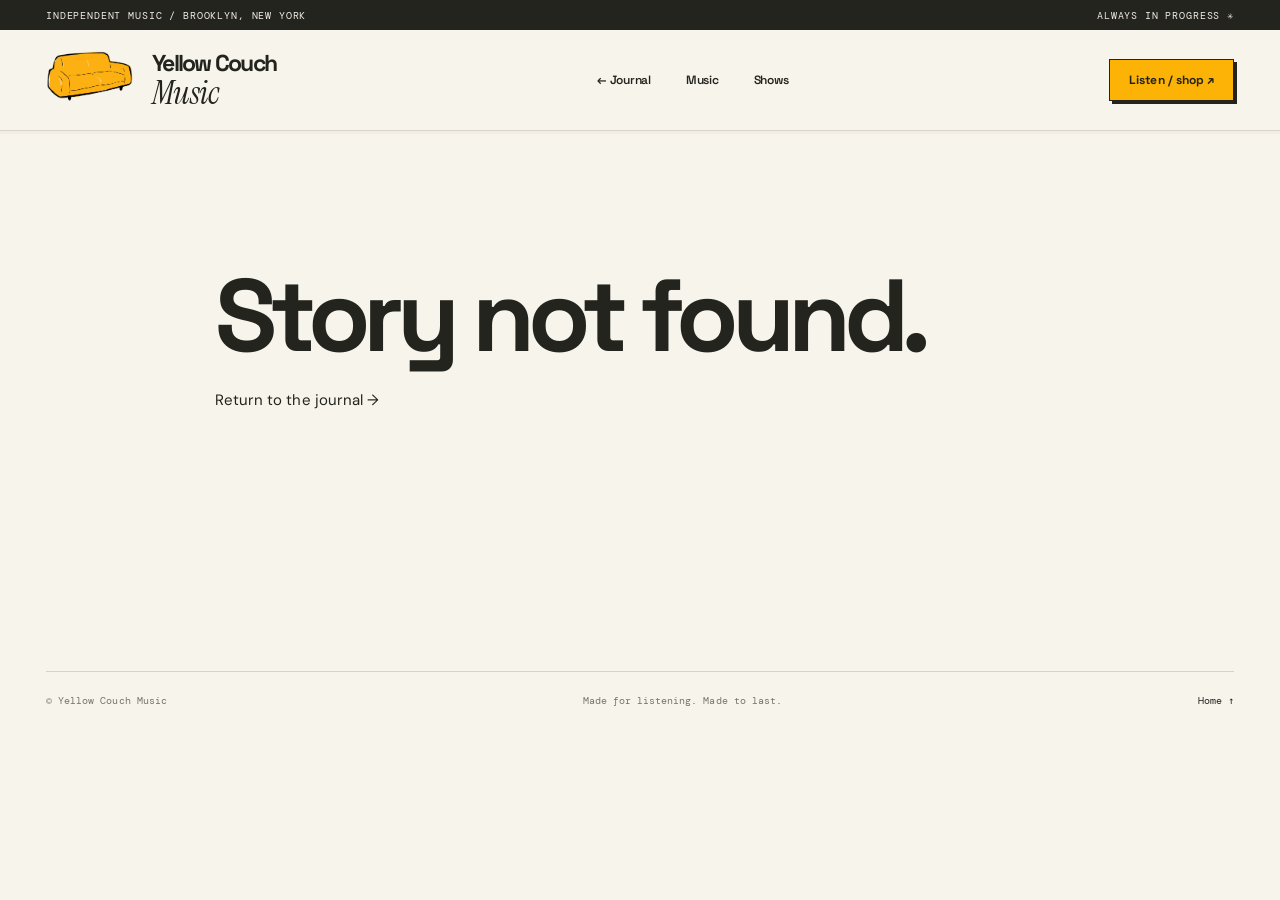
==== commit 86cb0d1d: "Add files via upload" ====
--- a/post.html
+++ b/post.html
@@ -1 +1 @@
-<!doctype html><html lang="en"><head><meta charset="utf-8"><meta name="viewport" content="width=device-width, initial-scale=1"><meta name="theme-color" content="#f7f4ec"><title>Journal — Yellow Couch Music</title><link rel="preconnect" href="https://fonts.googleapis.com"><link rel="preconnect" href="https://fonts.gstatic.com" crossorigin><link href="https://fonts.googleapis.com/css2?family=DM+Sans:wght@400;500;600;700&family=DM+Mono:wght@400;500&family=Instrument+Serif:ital@0;1&family=Space+Grotesk:wght@400;500;600;700&display=swap" rel="stylesheet"><link rel="stylesheet" href="styles.css"><script defer src="content.js"></script><script defer src="app.js"></script></head><body><a class="skip-link" href="#main">Skip to main content</a><div class="site-topline"><span>Independent music / Brooklyn, New York</span><span>Always in progress ✳</span></div><header class="site-header"><a href="index.html" class="wordmark" aria-label="Yellow Couch Music, home"><img src="assets/ycm-logo.png" alt="Yellow Couch Music" class="wordmark-logo"></a><nav class="post-nav"><a href="index.html#journal">← Journal</a><a href="index.html#music">Music</a><a href="index.html#shows">Shows</a></nav><a class="header-action" href="https://yellowcouchmusic.bandcamp.com/album/tidings-in-the-rough" target="_blank" rel="noopener noreferrer">Listen / shop ↗</a></header><main id="main"><article class="article-shell" id="post-detail"><h1>Loading story…</h1></article></main><footer class="site-footer shell simple-footer"><div class="footer-bottom"><span>© Yellow Couch Music</span><span>Made for listening. Made to last.</span><a href="index.html">Home ↑</a></div></footer></body></html>
+<!doctype html><html lang="en"><head><meta charset="utf-8"><meta name="viewport" content="width=device-width, initial-scale=1"><meta name="theme-color" content="#f7f4ec"><title>Journal — Yellow Couch Music</title><link rel="preconnect" href="https://fonts.googleapis.com"><link rel="preconnect" href="https://fonts.gstatic.com" crossorigin><link href="https://fonts.googleapis.com/css2?family=DM+Sans:wght@400;500;600;700&family=DM+Mono:wght@400;500&family=Instrument+Serif:ital@0;1&family=Space+Grotesk:wght@400;500;600;700&display=swap" rel="stylesheet"><link rel="stylesheet" href="styles.css"><script defer src="content.js"></script><script defer src="app.js"></script></head><body><a class="skip-link" href="#main">Skip to main content</a><div class="site-topline"><span>Independent music / Brooklyn, New York</span><span>Always in progress ✳</span></div><header class="site-header"><a href="index.html" class="wordmark" aria-label="Yellow Couch Music, home"><img src="assets/ycm-logo.png" alt="" class="wordmark-logo"><span class="brand-wordmark" aria-hidden="true"><strong>Yellow Couch</strong><em>Music</em></span></a><nav class="post-nav"><a href="index.html#journal">← Journal</a><a href="index.html#music">Music</a><a href="index.html#shows">Shows</a></nav><a class="header-action" href="https://yellowcouchmusic.bandcamp.com/album/tidings-in-the-rough" target="_blank" rel="noopener noreferrer">Listen / shop ↗</a></header><main id="main"><article class="article-shell" id="post-detail"><h1>Loading story…</h1></article></main><footer class="site-footer shell simple-footer"><div class="footer-bottom"><span>© Yellow Couch Music</span><span>Made for listening. Made to last.</span><a href="index.html">Home ↑</a></div></footer></body></html>
--- a/styles.css
+++ b/styles.css
@@ -14,7 +14,7 @@
   --cream:#eee8db;
   --ink:#23241e;
   --muted:#60645b;
-  --gold:#f0c44b;
+  --gold:#fcb306;
   --rust:#af6952;
   --green:#5b6c60;
   --line:#d8d3c6;
@@ -160,3 +160,82 @@
   .post-copy h3{font-size:34px}
 }
 @media(prefers-reduced-motion:reduce){.post-link:hover .post-media,.post-link:hover .post-media img{transform:none}}
+
+
+/* ==========================================================
+   YCM BRAND FIX / NOVEMBER 2026
+   Official brand yellow + real couch mark paired with type.
+   Both --gold declarations above are #fcb306.
+   ========================================================== */
+:root { --gold: #fcb306; }
+
+.wordmark,
+.footer-logo {
+  display: inline-flex;
+  align-items: center;
+  gap: 13px;
+  flex-shrink: 0;
+  text-decoration: none;
+}
+.wordmark { min-width: 0; }
+.wordmark-logo {
+  display: block;
+  height: 64px;
+  width: auto;
+  max-width: 128px;
+  object-fit: contain;
+  flex-shrink: 0;
+}
+.brand-wordmark {
+  display: inline-flex;
+  flex-direction: column;
+  align-items: flex-start;
+  justify-content: center;
+  line-height: 0.96;
+  white-space: nowrap;
+  color: var(--ink);
+}
+.brand-wordmark strong {
+  font-family: 'Space Grotesk', 'DM Sans', sans-serif;
+  font-size: 23px;
+  font-weight: 700;
+  letter-spacing: -0.075em;
+}
+.brand-wordmark em {
+  margin-top: 2px;
+  font-family: 'Instrument Serif', Georgia, serif;
+  font-size: 33px;
+  font-weight: 400;
+  line-height: 0.94;
+  letter-spacing: -0.02em;
+}
+.footer-logo img { height: 66px; width: auto; max-width: 132px; }
+.footer-logo .brand-wordmark strong { font-size: 26px; }
+.footer-logo .brand-wordmark em { font-size: 39px; }
+/* Gold visual accents should use the brand yellow rather than old gold shades. */
+.about-symbol { color: var(--gold); }
+.marquee-bar { border-color: #c68c00; }
+
+@media (min-width: 761px) and (max-width: 1050px) {
+  .wordmark-logo { height: 54px; max-width: 106px; }
+  .brand-wordmark strong { font-size: 19px; }
+  .brand-wordmark em { font-size: 29px; }
+  .site-header { gap: 14px; }
+}
+@media (max-width: 760px) {
+  .wordmark { gap: 9px; }
+  .wordmark-logo { height: 48px; max-width: 96px; }
+  .brand-wordmark strong { font-size: 18px; }
+  .brand-wordmark em { font-size: 25px; }
+  .footer-logo img { height: 56px; max-width: 112px; }
+  .footer-logo .brand-wordmark strong { font-size: 22px; }
+  .footer-logo .brand-wordmark em { font-size: 32px; }
+  /* Keep the story header uncluttered at narrow widths. */
+  .post-nav a:not(:first-child) { display: none; }
+}
+@media (max-width: 420px) {
+  .wordmark-logo { height: 40px; max-width: 82px; }
+  .brand-wordmark strong { font-size: 16px; }
+  .brand-wordmark em { font-size: 22px; }
+  .wordmark { gap: 8px; }
+}
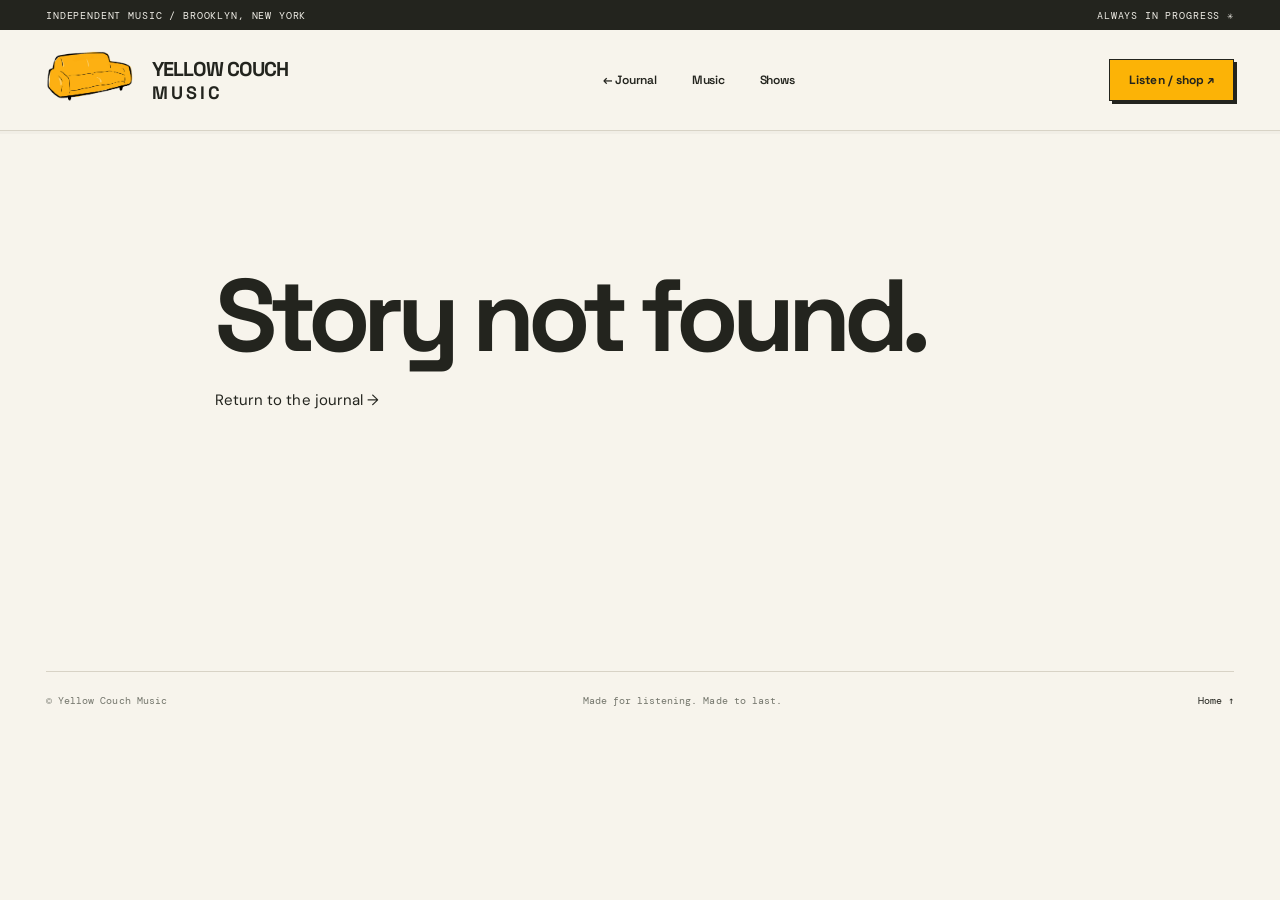
==== commit 457767f9: "Add files via upload" ====
--- a/post.html
+++ b/post.html
@@ -1 +1 @@
-<!doctype html><html lang="en"><head><meta charset="utf-8"><meta name="viewport" content="width=device-width, initial-scale=1"><meta name="theme-color" content="#f7f4ec"><title>Journal — Yellow Couch Music</title><link rel="preconnect" href="https://fonts.googleapis.com"><link rel="preconnect" href="https://fonts.gstatic.com" crossorigin><link href="https://fonts.googleapis.com/css2?family=DM+Sans:wght@400;500;600;700&family=DM+Mono:wght@400;500&family=Instrument+Serif:ital@0;1&family=Space+Grotesk:wght@400;500;600;700&display=swap" rel="stylesheet"><link rel="stylesheet" href="styles.css"><script defer src="content.js"></script><script defer src="app.js"></script></head><body><a class="skip-link" href="#main">Skip to main content</a><div class="site-topline"><span>Independent music / Brooklyn, New York</span><span>Always in progress ✳</span></div><header class="site-header"><a href="index.html" class="wordmark" aria-label="Yellow Couch Music, home"><img src="assets/ycm-logo.png" alt="" class="wordmark-logo"><span class="brand-wordmark" aria-hidden="true"><strong>Yellow Couch</strong><em>Music</em></span></a><nav class="post-nav"><a href="index.html#journal">← Journal</a><a href="index.html#music">Music</a><a href="index.html#shows">Shows</a></nav><a class="header-action" href="https://yellowcouchmusic.bandcamp.com/album/tidings-in-the-rough" target="_blank" rel="noopener noreferrer">Listen / shop ↗</a></header><main id="main"><article class="article-shell" id="post-detail"><h1>Loading story…</h1></article></main><footer class="site-footer shell simple-footer"><div class="footer-bottom"><span>© Yellow Couch Music</span><span>Made for listening. Made to last.</span><a href="index.html">Home ↑</a></div></footer></body></html>
+<!doctype html><html lang="en"><head><meta charset="utf-8"><meta name="viewport" content="width=device-width, initial-scale=1"><meta name="theme-color" content="#f7f4ec"><title>Journal — Yellow Couch Music</title><link rel="preconnect" href="https://fonts.googleapis.com"><link rel="preconnect" href="https://fonts.gstatic.com" crossorigin><link href="https://fonts.googleapis.com/css2?family=DM+Sans:wght@400;500;600;700&family=DM+Mono:wght@400;500&family=Instrument+Serif:ital@0;1&family=Space+Grotesk:wght@400;500;600;700&display=swap" rel="stylesheet"><link rel="stylesheet" href="styles.css?v=4"><script defer src="content.js"></script><script defer src="app.js"></script></head><body><a class="skip-link" href="#main">Skip to main content</a><div class="site-topline"><span>Independent music / Brooklyn, New York</span><span>Always in progress ✳</span></div><header class="site-header"><a href="index.html" class="wordmark" aria-label="Yellow Couch Music, home"><img src="assets/ycm-logo.png" alt="" class="wordmark-logo"><span class="brand-wordmark" aria-hidden="true"><strong>YELLOW COUCH</strong><span class="brand-wordmark-sub">MUSIC</span></span></a><nav class="post-nav"><a href="index.html#journal">← Journal</a><a href="index.html#music">Music</a><a href="index.html#shows">Shows</a></nav><a class="header-action" href="https://yellowcouchmusic.bandcamp.com/album/tidings-in-the-rough" target="_blank" rel="noopener noreferrer">Listen / shop ↗</a></header><main id="main"><article class="article-shell" id="post-detail"><h1>Loading story…</h1></article></main><footer class="site-footer shell simple-footer"><div class="footer-bottom"><span>© Yellow Couch Music</span><span>Made for listening. Made to last.</span><a href="index.html">Home ↑</a></div></footer></body></html>
--- a/styles.css
+++ b/styles.css
@@ -1,4 +1,4 @@
-:root{--paper:#f5f1e8;--cream:#eee9dd;--ink:#262823;--muted:#666a60;--gold:#fcb306;--rust:#be7356;--green:#6d7b65;--line:#d4d0c4;--font-ui:'DM Sans',sans-serif;--font-display:'Instrument Serif',Georgia,serif;--font-mono:'DM Mono',monospace}*{box-sizing:border-box}html{scroll-behavior:smooth}body{margin:0;background:var(--paper);color:var(--ink);font-family:var(--font-ui);font-size:15px;-webkit-font-smoothing:antialiased}a{color:inherit;text-decoration:none}button{font:inherit}img{max-width:100%}::selection{background:var(--gold);color:var(--ink)}.shell{width:min(1370px,calc(100% - 92px));margin:0 auto}.skip-link{position:absolute;left:10px;top:-60px;background:white;color:black;padding:12px;z-index:100}.skip-link:focus{top:10px}.site-topline{height:33px;display:flex;align-items:center;justify-content:space-between;background:var(--ink);color:#efede6;padding:0 46px;font:9px var(--font-mono);letter-spacing:.065em;text-transform:uppercase}.topline-star{color:var(--gold);margin-left:8px}.site-header{position:relative;z-index:20;background:var(--paper);padding:22px 46px;display:flex;align-items:center;justify-content:space-between;border-bottom:1px solid var(--line);gap:25px}.wordmark{display:flex;align-items:center;min-width:221px}.wordmark-logo{display:block;height:64px;width:auto;object-fit:contain}.footer-logo{display:inline-flex;align-items:center}.footer-logo img{display:block;height:72px;width:auto;object-fit:contain}.primary-nav{display:flex;align-items:center;gap:clamp(17px,2.6vw,44px)}.primary-nav a,.post-nav a{font-size:12px;font-weight:600;transition:opacity .2s}.primary-nav a:hover,.post-nav a:hover{opacity:.52}.header-action{background:var(--ink);color:white;padding:12px 19px;font-size:11px;font-weight:600;white-space:nowrap}.header-action span{color:var(--gold);margin-left:7px}.nav-toggle{display:none}.hero{display:grid;grid-template-columns:1.05fr .95fr;gap:min(5vw,75px);min-height:700px;padding-top:65px;padding-bottom:74px}.hero-copy{padding-top:70px;position:relative}.eyebrow{display:flex;align-items:center;gap:10px;text-transform:uppercase;letter-spacing:.14em;font-size:10px;font-family:var(--font-mono);font-weight:500}.eyebrow-line{height:1px;width:25px;background:currentColor}.hero h1{font-size:clamp(63px,7vw,116px);font-weight:500;letter-spacing:-.07em;line-height:.90;margin:33px 0}.hero h1 em,.section h2 em,.mini-panel h2 em,.about-copy h2 em,.newsletter h2 em,.next-show h3 em{font-family:var(--font-display);font-weight:400;letter-spacing:-.045em}.hero-copy>p{font-size:16px;line-height:1.8;color:#4e514a;max-width:455px}.hero-buttons{display:flex;align-items:center;flex-wrap:wrap;gap:30px;margin-top:29px}.button{display:inline-flex;align-items:center;justify-content:space-between;gap:22px;border:1px solid transparent;padding:16px 22px;font-size:12px;font-weight:700;cursor:pointer;transition:transform .2s,background .2s;min-height:50px}.button:hover{transform:translateY(-2px)}.button-dark{background:var(--ink);color:white}.button-outline{background:transparent;color:var(--ink);border-color:var(--ink)}.button-yellow{background:var(--gold);color:var(--ink)}.text-link{font-size:12px;font-weight:700;border-bottom:1px solid currentColor;padding-bottom:5px}.handwritten-note{font:italic 22px var(--font-display);position:absolute;left:36%;bottom:5px;transform:rotate(-5deg);color:var(--rust)}.handwritten-note span{display:inline-block;transform:rotate(17deg);font-size:31px;margin-left:8px}.album-spotlight{position:relative;background:#e6dfcf;border:1px solid #dbd4c4;overflow:hidden;padding:22px 29px 28px;min-height:620px;display:flex;flex-direction:column;justify-content:space-between;isolation:isolate}.album-spotlight:before{content:'';position:absolute;inset:0;background:radial-gradient(circle at 84% 22%,#eee4bc 0%,transparent 42%),repeating-linear-gradient(130deg,transparent,transparent 9px,#c5bba322 10px);z-index:-2}.album-background-lettering{position:absolute;bottom:145px;left:-25px;font-size:clamp(92px,13vw,200px);font-weight:700;letter-spacing:-.12em;color:#d9cfb9;z-index:-1;transform:rotate(-90deg);transform-origin:left bottom;pointer-events:none}.album-topline{display:flex;justify-content:space-between;align-items:center;font:10px var(--font-mono);letter-spacing:.08em}.release-dot{display:inline-block;width:8px;height:8px;border-radius:50%;background:var(--rust);margin-left:7px}.record-art{position:relative;aspect-ratio:1;width:min(77%,440px);align-self:center;margin:30px auto;box-shadow:14px 17px 1px #29261f15,0 23px 40px #25221e20;background:var(--gold);transform:rotate(-2deg)}.record-art img{position:absolute;inset:0;width:100%;height:100%;object-fit:cover}.record-art img{display:none}.record-art img.image-loaded{display:block}.record-fallback{position:absolute;inset:0;overflow:hidden;background:linear-gradient(135deg,#e2ad48 0%,#d7a14d 36%,#9c765d 100%);color:#272821;padding:25px}.record-fallback:before{content:'';position:absolute;inset:-20%;background:repeating-radial-gradient(ellipse at 68% 14%,transparent 0 31px,#efe0b131 32px,#efe0b131 34px,transparent 35px 59px);opacity:.7}.record-fallback:after{content:'';position:absolute;bottom:-80px;left:-65px;width:330px;height:200px;border-radius:50%;background:#6e7763;filter:blur(3px);transform:rotate(-30deg)}.art-small{position:relative;z-index:1;font:10px var(--font-mono);letter-spacing:.11em}.art-title{position:absolute;top:18%;left:10%;z-index:1;font-size:clamp(46px,5vw,88px);line-height:.75;letter-spacing:-.095em;font-weight:700}.art-title em{font-family:var(--font-display);font-size:.64em;font-weight:400;letter-spacing:-.02em}.album-bottom{display:flex;gap:18px;align-items:end;justify-content:space-between;position:relative}.small-label{font:10px var(--font-mono);letter-spacing:.1em;text-transform:uppercase}.album-bottom h2{font:italic 38px var(--font-display);margin:10px 0 3px;letter-spacing:-.03em}.album-bottom p{font-size:11px;margin:5px 0;color:#53554a}.album-arrow{display:grid;place-items:center;width:48px;height:48px;border:1px solid var(--ink);border-radius:50%;font-size:25px;transition:background .2s}.album-arrow:hover{background:var(--gold)}.marquee-bar{overflow:hidden;background:var(--gold);border-top:1px solid #caa148;border-bottom:1px solid #caa148;height:44px;display:flex;align-items:center;white-space:nowrap;font:10px var(--font-mono);letter-spacing:.23em}.marquee-bar span{display:block;word-spacing:14px;animation:marquee 45s linear infinite}@keyframes marquee{to{transform:translateX(-23%)}}.section{padding-top:110px;padding-bottom:110px;scroll-margin-top:45px}.section-heading{display:flex;justify-content:space-between;align-items:end;gap:25px;margin-bottom:42px}.section-heading h2,.mini-panel h2,.newsletter h2{font-size:clamp(54px,6vw,88px);font-weight:500;letter-spacing:-.075em;line-height:.96;margin:19px 0}.section-heading p{max-width:470px;color:#666a60;line-height:1.75;margin:16px 0 0}.section-link{font-size:12px;font-weight:700;border-bottom:1px solid;padding-bottom:6px;white-space:nowrap}.journal-filters{display:flex;gap:9px;padding-bottom:28px;flex-wrap:wrap}.filter{background:transparent;border:1px solid #c9c7bd;padding:10px 17px;font-size:11px;cursor:pointer;border-radius:30px;transition:background .2s}.filter.active,.filter:hover{background:var(--ink);color:white;border-color:var(--ink)}.filter span{opacity:.65}.journal-grid{display:grid;grid-template-columns:repeat(12,minmax(0,1fr));gap:28px}.journal-card{grid-column:span 4;min-width:0}.journal-card-featured{grid-column:span 6}.journal-card:nth-child(2){grid-column:span 6}.journal-card:nth-child(n+3){grid-column:span 4}.journal-card:nth-child(3),.journal-card:nth-child(4){grid-column:span 6}.post-link{display:block;height:100%}.post-media{height:280px;position:relative;overflow:hidden;isolation:isolate;background:var(--green)}.journal-card-featured .post-media,.journal-card:nth-child(2) .post-media{height:365px}.post-media img{position:absolute;inset:0;width:100%;height:100%;object-fit:cover;z-index:3}.post-media:before,.post-media:after{content:'';position:absolute;z-index:0;pointer-events:none}.post-media:before{width:100%;height:100%;background:repeating-radial-gradient(ellipse at 100% 0%,transparent 0 25px,#e8dbc444 26px 28px,transparent 29px 55px);opacity:.8}.post-media:after{width:200px;height:200px;border:40px solid #fff4;border-radius:50%;right:-100px;bottom:-100px}.media-fool{background:#b47657}.media-philly{background:#747e60}.media-nublu{background:#c59d47}.media-nostalgia{background:#b66f55}.media-album{background:#c6aa57}.media-caption{position:absolute;z-index:2;bottom:26px;left:27px;font-weight:700;font-size:clamp(48px,6vw,90px);line-height:.87;letter-spacing:-.09em;white-space:pre-line;color:#f2e7c9;max-width:90%;mix-blend-mode:normal}.media-corner{position:absolute;z-index:2;top:24px;left:28px;font:10px var(--font-mono);letter-spacing:.08em;color:#fbf2de}.post-copy{padding:22px 0 8px}.post-meta{display:flex;gap:15px;align-items:center;justify-content:space-between;color:#6c6d63;font:10px var(--font-mono);text-transform:uppercase;letter-spacing:.045em}.post-copy h3{font:500 clamp(25px,2.35vw,35px)/1.08 var(--font-display);letter-spacing:-.012em;margin:19px 0 11px}.post-copy p{font-size:13px;line-height:1.65;color:#666a60;max-width:560px;margin:0 0 18px}.post-read{font-size:11px;font-weight:700;padding-bottom:4px;border-bottom:1px solid var(--ink)}.post-link:hover .post-media{filter:saturate(1.11)}.journal-bottom{border-top:1px solid var(--line);padding-top:27px;margin-top:32px;display:flex;align-items:center;justify-content:space-between;gap:18px}.journal-bottom span{font:italic 18px var(--font-display);color:var(--muted)}[hidden]{display:none!important}.feature-strip{background:#e9e0cb;padding:32px;display:flex;align-items:center;gap:22px}.feature-strip-star{font-size:65px;line-height:.7;color:#8f8f6b}.feature-strip p{font-size:16px;margin:0;flex:1}.feature-strip p span{font:10px var(--font-mono);letter-spacing:.1em;display:block;margin-bottom:6px;text-transform:uppercase}.feature-strip a{font-size:12px;font-weight:700;border-bottom:1px solid;padding-bottom:6px;white-space:nowrap}.shows-layout{display:grid;grid-template-columns:1fr 1.2fr;border-top:1px solid var(--line);border-bottom:1px solid var(--line)}.next-show{padding:43px 44px 46px 0;border-right:1px solid var(--line)}.next-show h3{font:500 48px/1 var(--font-ui);letter-spacing:-.06em;max-width:390px;margin:30px 0 18px}.next-show p{color:var(--muted);line-height:1.7;max-width:340px;font-size:13px;margin-bottom:30px}.past-shows{padding:10px 0 0 48px}.show-row{border-bottom:1px solid var(--line);padding:18px 0;display:grid;grid-template-columns:1fr auto;gap:20px;align-items:center}.show-row:last-child{border:0}.show-row span:first-child{min-width:0}.show-row strong{font-size:15px;font-weight:600;display:block}.show-row small{font-size:11px;color:var(--muted);display:block;margin-top:4px}.show-row>span:last-child{font:10px var(--font-mono);white-space:nowrap}.show-row.show-header{font:10px var(--font-mono);letter-spacing:.08em;color:var(--muted);padding-top:9px}.projects-area{background:#e7e6d9}.project-grid{display:grid;grid-template-columns:repeat(3,minmax(0,1fr));gap:25px}.project-art{height:235px;position:relative;overflow:hidden;padding:25px;display:flex;justify-content:center;flex-direction:column}.project-art-ajile{background:#2e342a;color:#e9e9dc}.project-art-ajile:before{content:'';position:absolute;width:160px;height:160px;border:28px solid #8c916c;right:-20px;top:-35px;border-radius:50%;opacity:.55}.project-art-word{position:relative;z-index:2;font-weight:700;font-size:clamp(59px,6vw,95px);letter-spacing:-.11em;line-height:.9}.project-art-word span{font:40px var(--font-display);margin-left:8px}.project-art-sub{font:9px var(--font-mono);letter-spacing:.13em;margin-top:15px}.project-art-sensation{background:#bc765f;color:#f6e2c8;justify-content:space-between}.project-art-label{font:9px var(--font-mono);letter-spacing:.15em;z-index:1}.project-art-condensed{font-size:clamp(32px,3.4vw,63px);letter-spacing:-.085em;z-index:1}.project-tv{position:absolute;right:5%;bottom:-28%;font-size:245px;color:#a86249;line-height:1}.project-art-podcast{background:#d9bb67;color:#373b2e}.podcast-mic{position:absolute;right:23px;top:5px;font-size:180px;color:#c4a052}.project-art-podcast .project-art-word{font-size:clamp(32px,4vw,59px);letter-spacing:-.07em}.project-meta{display:flex;justify-content:space-between;gap:6px;color:var(--muted);font:9px var(--font-mono);padding-top:19px;letter-spacing:.03em}.project-card h3{font:500 37px var(--font-display);margin:18px 0 9px}.project-card p{font-size:12px;line-height:1.7;color:#62645d;max-width:365px;margin:0 0 19px;min-height:83px}.project-footnote{font:11px var(--font-mono);color:#797b70}.about-section{display:grid;grid-template-columns:1fr 2fr;gap:10%;border-bottom:1px solid var(--line)}.about-symbol{font-size:210px;line-height:1.1;color:#dcc08a;margin-top:30px}.about-copy h2{font-size:clamp(45px,5.2vw,74px);font-weight:500;line-height:1.07;letter-spacing:-.07em;margin:0 0 31px}.about-copy>p{font-size:16px;line-height:1.9;max-width:700px;color:#55594f}.about-signoff{display:flex;justify-content:space-between;gap:15px;border-top:1px solid var(--line);margin-top:40px;padding-top:19px;font:11px var(--font-mono);color:#575b53}.two-column-section{display:grid;grid-template-columns:1fr 1fr;gap:24px;padding-top:48px;padding-bottom:115px}.mini-panel{background:#e2dbcc;padding:43px 43px 46px;position:relative;min-height:440px;overflow:hidden}.mini-panel h2{font-size:68px;margin:42px 0 18px}.mini-panel>p{line-height:1.7;max-width:320px;color:#585950;font-size:13px;margin-bottom:28px}.panel-decoration{position:absolute;right:-40px;bottom:-130px;font-size:360px;color:#d6cbbb;pointer-events:none}.mini-panel>.button{position:relative;z-index:1}.press-panel{background:#dce0d2}.press-panel h2{margin-bottom:20px}.press-bio{border-top:1px solid #b3bcae;padding-top:18px;max-width:540px}.press-bio p{font:italic 20px/1.35 var(--font-display);margin:13px 0}.press-panel .panel-note{font:10px var(--font-mono);color:#667060;margin:23px 0 0}.newsletter{background:var(--ink);color:#f5f0e3;padding:85px 0}.newsletter-content{display:flex;justify-content:space-between;align-items:center;gap:70px}.newsletter h2{font-size:85px;margin:25px 0 18px}.newsletter p{color:#d2d1c6;line-height:1.75;max-width:475px;margin:0}.newsletter-action{display:flex;flex-direction:column;align-items:start;gap:18px;max-width:340px}.newsletter-action span{font:11px/1.6 var(--font-mono);color:#aaa99f}.site-footer{padding-top:73px;padding-bottom:22px}.footer-main{display:flex;justify-content:space-between;gap:45px;padding-bottom:82px}.footer-logo{display:inline-flex;align-items:center}.footer-logo img{display:block;height:72px;width:auto;object-fit:contain}.footer-main p{line-height:1.6;color:#77796f;font-size:12px;margin-top:35px}.footer-links{display:flex;gap:95px}.footer-links>div{display:flex;flex-direction:column;gap:13px}.footer-links span{font:10px var(--font-mono);color:#77796f;margin-bottom:12px}.footer-links a{font-size:12px;font-weight:600}.footer-links a:hover{text-decoration:underline}.footer-bottom{border-top:1px solid var(--line);display:flex;justify-content:space-between;gap:12px;align-items:center;padding-top:22px;font:10px var(--font-mono);color:#74766c}.footer-bottom a{color:var(--ink)}.article-shell{width:min(850px,calc(100% - 48px));margin:0 auto;padding:85px 0 115px;min-height:60vh}.post-page-kicker{display:flex;justify-content:space-between;font:11px var(--font-mono);text-transform:uppercase;letter-spacing:.07em;border-bottom:1px solid var(--line);padding-bottom:20px}.article-shell h1{font:500 clamp(65px,8vw,112px)/.93 var(--font-display);letter-spacing:-.045em;margin:50px 0 24px}.post-deck{font-size:19px;color:var(--muted);line-height:1.5;max-width:650px;margin-bottom:37px}.article-shell .post-media{height:min(570px,60vw)}.article-shell .media-caption{font-size:clamp(80px,10vw,140px)}.article-body{max-width:640px;margin:58px auto 90px}.article-body p{font-size:18px;line-height:1.85;margin:0 0 28px}.article-body .button{margin-top:10px}.article-end{border-top:1px solid var(--line);padding-top:23px;display:flex;justify-content:space-between;gap:15px;font-size:12px;font-weight:600}.post-nav{display:flex;gap:35px}.simple-footer{padding-top:0}@media (max-width:1050px){.shell{width:min(1370px,calc(100% - 56px))}.site-topline{padding:0 28px}.site-header{padding:18px 28px}.primary-nav{gap:16px}.wordmark{min-width:180px}.hero{gap:28px;min-height:auto;padding-top:45px}.hero-copy{padding-top:56px}.hero h1{font-size:clamp(56px,7.3vw,90px)}.album-spotlight{min-height:560px}.record-art{width:87%}.art-title{font-size:clamp(42px,6vw,73px)}.project-grid{gap:16px}.project-art{height:205px}.project-card p{min-height:114px}.newsletter h2{font-size:65px}}@media (max-width:760px){.site-topline{padding:0 18px;font-size:8px}.site-topline span:last-child{display:none}.site-header{padding:15px 19px;gap:10px}.wordmark{min-width:auto;font-size:18px}.wordmark em{font-size:26px}.mark-circle{width:39px;height:39px;font-size:29px}.nav-toggle{display:inline-flex;align-items:center;gap:8px;margin-left:auto;background:none;border:0;padding:10px;font-size:11px;font-weight:700;cursor:pointer}.primary-nav{display:none;position:absolute;top:100%;left:0;right:0;background:var(--paper);padding:20px 23px 30px;border-bottom:1px solid var(--line);box-shadow:0 15px 20px #29272015;flex-direction:column;align-items:flex-start;gap:19px}.primary-nav.nav-open{display:flex}.primary-nav a{font-size:17px}.header-action{display:none}.post-nav{gap:14px}.post-nav a{font-size:10px}.shell{width:calc(100% - 38px)}.hero{grid-template-columns:1fr;gap:45px;padding-top:20px;padding-bottom:50px}.hero-copy{padding-top:45px}.hero h1{font-size:clamp(66px,11vw,92px);margin:26px 0}.hero-copy>p{font-size:15px}.handwritten-note{display:none}.album-spotlight{min-height:auto;padding:22px}.record-art{width:73%;max-width:370px}.album-bottom h2{font-size:33px}.marquee-bar{height:38px}.section{padding-top:76px;padding-bottom:76px}.section-heading{align-items:start;flex-direction:column;gap:15px}.section-heading h2{font-size:65px}.journal-grid{gap:32px 14px}.journal-card,.journal-card-featured,.journal-card:nth-child(2),.journal-card:nth-child(n+3),.journal-card:nth-child(3),.journal-card:nth-child(4){grid-column:span 6}.journal-card-featured .post-media,.journal-card:nth-child(2) .post-media,.post-media{height:240px}.media-caption{font-size:48px;left:15px;bottom:20px}.media-corner{top:15px;left:15px;font-size:8px}.post-meta{font-size:9px;flex-wrap:wrap}.post-copy h3{font-size:26px}.post-copy p{font-size:12px}.feature-strip{padding:25px 18px;gap:10px}.feature-strip-star{font-size:48px}.feature-strip p{font-size:12px}.feature-strip a{font-size:11px}.shows-layout{grid-template-columns:1fr}.next-show{border-right:0;border-bottom:1px solid var(--line);padding:40px 0}.next-show h3{font-size:44px}.past-shows{padding:12px 0}.project-grid{grid-template-columns:1fr;gap:38px}.project-card p{min-height:0}.project-art{height:245px}.project-art-word{font-size:95px}.project-art-condensed{font-size:65px}.project-art-podcast .project-art-word{font-size:60px}.about-section{grid-template-columns:1fr;gap:30px}.about-symbol{display:none}.about-copy h2{font-size:58px}.two-column-section{grid-template-columns:1fr;padding-bottom:75px}.mini-panel{min-height:390px;padding:32px}.mini-panel h2{font-size:59px}.newsletter{padding:70px 0}.newsletter-content{flex-direction:column;align-items:stretch;gap:35px}.newsletter h2{font-size:70px}.footer-main{flex-direction:column;gap:48px;padding-bottom:70px}.footer-links{gap:80px}.footer-bottom{flex-wrap:wrap}.article-shell{padding-top:55px}.article-shell h1{font-size:75px}.article-shell .post-media{height:390px}.article-shell .media-caption{font-size:85px}.article-body{margin:35px auto 55px}.article-body p{font-size:16px}.article-end{flex-direction:column}}@media(max-width:420px){.hero h1{font-size:62px}.hero-buttons{gap:22px}.album-topline{font-size:9px}.record-art{width:82%}.art-title{font-size:50px}.section-heading h2{font-size:57px}.journal-grid{display:block}.journal-card{margin-bottom:38px}.journal-card-featured .post-media,.journal-card:nth-child(2) .post-media,.post-media{height:260px}.post-copy h3{font-size:31px}.journal-bottom{align-items:flex-start;flex-direction:column}.feature-strip{flex-wrap:wrap}.feature-strip a{margin-left:54px}.project-art{height:225px}.footer-links{gap:55px}.article-shell h1{font-size:59px}.article-shell .post-media{height:290px}.article-shell .media-caption{font-size:67px}}@media(prefers-reduced-motion:reduce){html{scroll-behavior:auto}.marquee-bar span{animation:none}.button{transition:none}}
+:root{--paper:#f5f1e8;--cream:#eee9dd;--ink:#262823;--muted:#666a60;--gold:#fcb306;--rust:#be7356;--green:#6d7b65;--line:#d4d0c4;--font-ui:'DM Sans',sans-serif;--font-display:'Instrument Serif',Georgia,serif;--font-mono:'DM Mono',monospace}*{box-sizing:border-box}html{scroll-behavior:smooth}body{margin:0;background:var(--paper);color:var(--ink);font-family:var(--font-ui);font-size:15px;-webkit-font-smoothing:antialiased}a{color:inherit;text-decoration:none}button{font:inherit}img{max-width:100%}::selection{background:var(--gold);color:var(--ink)}.shell{width:min(1370px,calc(100% - 92px));margin:0 auto}.skip-link{position:absolute;left:10px;top:-60px;background:white;color:black;padding:12px;z-index:100}.skip-link:focus{top:10px}.site-topline{height:33px;display:flex;align-items:center;justify-content:space-between;background:var(--ink);color:#efede6;padding:0 46px;font:9px var(--font-mono);letter-spacing:.065em;text-transform:uppercase}.topline-star{color:var(--gold);margin-left:8px}.site-header{position:relative;z-index:20;background:var(--paper);padding:22px 46px;display:flex;align-items:center;justify-content:space-between;border-bottom:1px solid var(--line);gap:25px}.wordmark{display:flex;align-items:center;min-width:221px}.wordmark-logo{display:block;height:64px;width:auto;object-fit:contain}.footer-logo{display:inline-flex;align-items:center}.footer-logo img{display:block;height:72px;width:auto;object-fit:contain}.primary-nav{display:flex;align-items:center;gap:clamp(17px,2.6vw,44px)}.primary-nav a,.post-nav a{font-size:12px;font-weight:600;transition:opacity .2s}.primary-nav a:hover,.post-nav a:hover{opacity:.52}.header-action{background:var(--ink);color:white;padding:12px 19px;font-size:11px;font-weight:600;white-space:nowrap}.header-action span{color:var(--gold);margin-left:7px}.nav-toggle{display:none}.hero{display:grid;grid-template-columns:1.05fr .95fr;gap:min(5vw,75px);min-height:700px;padding-top:65px;padding-bottom:74px}.hero-copy{padding-top:70px;position:relative}.eyebrow{display:flex;align-items:center;gap:10px;text-transform:uppercase;letter-spacing:.14em;font-size:10px;font-family:var(--font-mono);font-weight:500}.eyebrow-line{height:1px;width:25px;background:currentColor}.hero h1{font-size:clamp(63px,7vw,116px);font-weight:500;letter-spacing:-.07em;line-height:.90;margin:33px 0}.hero h1 em,.section h2 em,.mini-panel h2 em,.about-copy h2 em,.newsletter h2 em,.next-show h3 em{font-family:var(--font-display);font-weight:400;letter-spacing:-.045em}.hero-copy>p{font-size:16px;line-height:1.8;color:#4e514a;max-width:455px}.hero-buttons{display:flex;align-items:center;flex-wrap:wrap;gap:30px;margin-top:29px}.button{display:inline-flex;align-items:center;justify-content:space-between;gap:22px;border:1px solid transparent;padding:16px 22px;font-size:12px;font-weight:700;cursor:pointer;transition:transform .2s,background .2s;min-height:50px}.button:hover{transform:translateY(-2px)}.button-dark{background:var(--ink);color:white}.button-outline{background:transparent;color:var(--ink);border-color:var(--ink)}.button-yellow{background:var(--gold);color:var(--ink)}.text-link{font-size:12px;font-weight:700;border-bottom:1px solid currentColor;padding-bottom:5px}.handwritten-note{font:italic 22px var(--font-display);position:absolute;left:36%;bottom:5px;transform:rotate(-5deg);color:var(--rust)}.handwritten-note span{display:inline-block;transform:rotate(17deg);font-size:31px;margin-left:8px}.album-spotlight{position:relative;background:#e6dfcf;border:1px solid #dbd4c4;overflow:hidden;padding:22px 29px 28px;min-height:620px;display:flex;flex-direction:column;justify-content:space-between;isolation:isolate}.album-spotlight:before{content:'';position:absolute;inset:0;background:radial-gradient(circle at 84% 22%,#eee4bc 0%,transparent 42%),repeating-linear-gradient(130deg,transparent,transparent 9px,#c5bba322 10px);z-index:-2}.album-background-lettering{position:absolute;bottom:145px;left:-25px;font-size:clamp(92px,13vw,200px);font-weight:700;letter-spacing:-.12em;color:#d9cfb9;z-index:-1;transform:rotate(-90deg);transform-origin:left bottom;pointer-events:none}.album-topline{display:flex;justify-content:space-between;align-items:center;font:10px var(--font-mono);letter-spacing:.08em}.release-dot{display:inline-block;width:8px;height:8px;border-radius:50%;background:var(--rust);margin-left:7px}.record-art{position:relative;aspect-ratio:1;width:min(77%,440px);align-self:center;margin:30px auto;box-shadow:14px 17px 1px #29261f15,0 23px 40px #25221e20;background:var(--gold);transform:rotate(-2deg)}.record-art img{position:absolute;inset:0;width:100%;height:100%;object-fit:cover}.record-art img{display:none}.record-art img.image-loaded{display:block}.record-fallback{position:absolute;inset:0;overflow:hidden;background:var(--gold);color:#272821;padding:25px}.record-fallback:before{content:'';position:absolute;inset:-20%;background:repeating-radial-gradient(ellipse at 68% 14%,transparent 0 31px,#efe0b131 32px,#efe0b131 34px,transparent 35px 59px);opacity:.7}.record-fallback:after{content:'';position:absolute;bottom:-80px;left:-65px;width:330px;height:200px;border-radius:50%;background:#6e7763;filter:blur(3px);transform:rotate(-30deg)}.art-small{position:relative;z-index:1;font:10px var(--font-mono);letter-spacing:.11em}.art-title{position:absolute;top:18%;left:10%;z-index:1;font-size:clamp(46px,5vw,88px);line-height:.75;letter-spacing:-.095em;font-weight:700}.art-title em{font-family:var(--font-display);font-size:.64em;font-weight:400;letter-spacing:-.02em}.album-bottom{display:flex;gap:18px;align-items:end;justify-content:space-between;position:relative}.small-label{font:10px var(--font-mono);letter-spacing:.1em;text-transform:uppercase}.album-bottom h2{font:italic 38px var(--font-display);margin:10px 0 3px;letter-spacing:-.03em}.album-bottom p{font-size:11px;margin:5px 0;color:#53554a}.album-arrow{display:grid;place-items:center;width:48px;height:48px;border:1px solid var(--ink);border-radius:50%;font-size:25px;transition:background .2s}.album-arrow:hover{background:var(--gold)}.marquee-bar{overflow:hidden;background:var(--gold);border-top:1px solid var(--ink);border-bottom:1px solid var(--ink);height:44px;display:flex;align-items:center;white-space:nowrap;font:10px var(--font-mono);letter-spacing:.23em}.marquee-bar span{display:block;word-spacing:14px;animation:marquee 45s linear infinite}@keyframes marquee{to{transform:translateX(-23%)}}.section{padding-top:110px;padding-bottom:110px;scroll-margin-top:45px}.section-heading{display:flex;justify-content:space-between;align-items:end;gap:25px;margin-bottom:42px}.section-heading h2,.mini-panel h2,.newsletter h2{font-size:clamp(54px,6vw,88px);font-weight:500;letter-spacing:-.075em;line-height:.96;margin:19px 0}.section-heading p{max-width:470px;color:#666a60;line-height:1.75;margin:16px 0 0}.section-link{font-size:12px;font-weight:700;border-bottom:1px solid;padding-bottom:6px;white-space:nowrap}.journal-filters{display:flex;gap:9px;padding-bottom:28px;flex-wrap:wrap}.filter{background:transparent;border:1px solid #c9c7bd;padding:10px 17px;font-size:11px;cursor:pointer;border-radius:30px;transition:background .2s}.filter.active,.filter:hover{background:var(--ink);color:white;border-color:var(--ink)}.filter span{opacity:.65}.journal-grid{display:grid;grid-template-columns:repeat(12,minmax(0,1fr));gap:28px}.journal-card{grid-column:span 4;min-width:0}.journal-card-featured{grid-column:span 6}.journal-card:nth-child(2){grid-column:span 6}.journal-card:nth-child(n+3){grid-column:span 4}.journal-card:nth-child(3),.journal-card:nth-child(4){grid-column:span 6}.post-link{display:block;height:100%}.post-media{height:280px;position:relative;overflow:hidden;isolation:isolate;background:var(--green)}.journal-card-featured .post-media,.journal-card:nth-child(2) .post-media{height:365px}.post-media img{position:absolute;inset:0;width:100%;height:100%;object-fit:cover;z-index:3}.post-media:before,.post-media:after{content:'';position:absolute;z-index:0;pointer-events:none}.post-media:before{width:100%;height:100%;background:repeating-radial-gradient(ellipse at 100% 0%,transparent 0 25px,#e8dbc444 26px 28px,transparent 29px 55px);opacity:.8}.post-media:after{width:200px;height:200px;border:40px solid #fff4;border-radius:50%;right:-100px;bottom:-100px}.media-fool{background:#b47657}.media-philly{background:#747e60}.media-nublu{background:var(--gold)}.media-nostalgia{background:#b66f55}.media-album{background:var(--gold)}.media-caption{position:absolute;z-index:2;bottom:26px;left:27px;font-weight:700;font-size:clamp(48px,6vw,90px);line-height:.87;letter-spacing:-.09em;white-space:pre-line;color:#f2e7c9;max-width:90%;mix-blend-mode:normal}.media-corner{position:absolute;z-index:2;top:24px;left:28px;font:10px var(--font-mono);letter-spacing:.08em;color:#fbf2de}.post-copy{padding:22px 0 8px}.post-meta{display:flex;gap:15px;align-items:center;justify-content:space-between;color:#6c6d63;font:10px var(--font-mono);text-transform:uppercase;letter-spacing:.045em}.post-copy h3{font:500 clamp(25px,2.35vw,35px)/1.08 var(--font-display);letter-spacing:-.012em;margin:19px 0 11px}.post-copy p{font-size:13px;line-height:1.65;color:#666a60;max-width:560px;margin:0 0 18px}.post-read{font-size:11px;font-weight:700;padding-bottom:4px;border-bottom:1px solid var(--ink)}.post-link:hover .post-media{filter:saturate(1.11)}.journal-bottom{border-top:1px solid var(--line);padding-top:27px;margin-top:32px;display:flex;align-items:center;justify-content:space-between;gap:18px}.journal-bottom span{font:italic 18px var(--font-display);color:var(--muted)}[hidden]{display:none!important}.feature-strip{background:#e9e0cb;padding:32px;display:flex;align-items:center;gap:22px}.feature-strip-star{font-size:65px;line-height:.7;color:#8f8f6b}.feature-strip p{font-size:16px;margin:0;flex:1}.feature-strip p span{font:10px var(--font-mono);letter-spacing:.1em;display:block;margin-bottom:6px;text-transform:uppercase}.feature-strip a{font-size:12px;font-weight:700;border-bottom:1px solid;padding-bottom:6px;white-space:nowrap}.shows-layout{display:grid;grid-template-columns:1fr 1.2fr;border-top:1px solid var(--line);border-bottom:1px solid var(--line)}.next-show{padding:43px 44px 46px 0;border-right:1px solid var(--line)}.next-show h3{font:500 48px/1 var(--font-ui);letter-spacing:-.06em;max-width:390px;margin:30px 0 18px}.next-show p{color:var(--muted);line-height:1.7;max-width:340px;font-size:13px;margin-bottom:30px}.past-shows{padding:10px 0 0 48px}.show-row{border-bottom:1px solid var(--line);padding:18px 0;display:grid;grid-template-columns:1fr auto;gap:20px;align-items:center}.show-row:last-child{border:0}.show-row span:first-child{min-width:0}.show-row strong{font-size:15px;font-weight:600;display:block}.show-row small{font-size:11px;color:var(--muted);display:block;margin-top:4px}.show-row>span:last-child{font:10px var(--font-mono);white-space:nowrap}.show-row.show-header{font:10px var(--font-mono);letter-spacing:.08em;color:var(--muted);padding-top:9px}.projects-area{background:#e7e6d9}.project-grid{display:grid;grid-template-columns:repeat(3,minmax(0,1fr));gap:25px}.project-art{height:235px;position:relative;overflow:hidden;padding:25px;display:flex;justify-content:center;flex-direction:column}.project-art-ajile{background:#2e342a;color:#e9e9dc}.project-art-ajile:before{content:'';position:absolute;width:160px;height:160px;border:28px solid #8c916c;right:-20px;top:-35px;border-radius:50%;opacity:.55}.project-art-word{position:relative;z-index:2;font-weight:700;font-size:clamp(59px,6vw,95px);letter-spacing:-.11em;line-height:.9}.project-art-word span{font:40px var(--font-display);margin-left:8px}.project-art-sub{font:9px var(--font-mono);letter-spacing:.13em;margin-top:15px}.project-art-sensation{background:#bc765f;color:#f6e2c8;justify-content:space-between}.project-art-label{font:9px var(--font-mono);letter-spacing:.15em;z-index:1}.project-art-condensed{font-size:clamp(32px,3.4vw,63px);letter-spacing:-.085em;z-index:1}.project-tv{position:absolute;right:5%;bottom:-28%;font-size:245px;color:#a86249;line-height:1}.project-art-podcast{background:var(--gold);color:var(--ink)}.podcast-mic{position:absolute;right:23px;top:5px;font-size:180px;color:var(--ink);opacity:.25}.project-art-podcast .project-art-word{font-size:clamp(32px,4vw,59px);letter-spacing:-.07em}.project-meta{display:flex;justify-content:space-between;gap:6px;color:var(--muted);font:9px var(--font-mono);padding-top:19px;letter-spacing:.03em}.project-card h3{font:500 37px var(--font-display);margin:18px 0 9px}.project-card p{font-size:12px;line-height:1.7;color:#62645d;max-width:365px;margin:0 0 19px;min-height:83px}.project-footnote{font:11px var(--font-mono);color:#797b70}.about-section{display:grid;grid-template-columns:1fr 2fr;gap:10%;border-bottom:1px solid var(--line)}.about-symbol{font-size:210px;line-height:1.1;color:var(--gold);margin-top:30px}.about-copy h2{font-size:clamp(45px,5.2vw,74px);font-weight:500;line-height:1.07;letter-spacing:-.07em;margin:0 0 31px}.about-copy>p{font-size:16px;line-height:1.9;max-width:700px;color:#55594f}.about-signoff{display:flex;justify-content:space-between;gap:15px;border-top:1px solid var(--line);margin-top:40px;padding-top:19px;font:11px var(--font-mono);color:#575b53}.two-column-section{display:grid;grid-template-columns:1fr 1fr;gap:24px;padding-top:48px;padding-bottom:115px}.mini-panel{background:#e2dbcc;padding:43px 43px 46px;position:relative;min-height:440px;overflow:hidden}.mini-panel h2{font-size:68px;margin:42px 0 18px}.mini-panel>p{line-height:1.7;max-width:320px;color:#585950;font-size:13px;margin-bottom:28px}.panel-decoration{position:absolute;right:-40px;bottom:-130px;font-size:360px;color:#d6cbbb;pointer-events:none}.mini-panel>.button{position:relative;z-index:1}.press-panel{background:#dce0d2}.press-panel h2{margin-bottom:20px}.press-bio{border-top:1px solid #b3bcae;padding-top:18px;max-width:540px}.press-bio p{font:italic 20px/1.35 var(--font-display);margin:13px 0}.press-panel .panel-note{font:10px var(--font-mono);color:#667060;margin:23px 0 0}.newsletter{background:var(--ink);color:#f5f0e3;padding:85px 0}.newsletter-content{display:flex;justify-content:space-between;align-items:center;gap:70px}.newsletter h2{font-size:85px;margin:25px 0 18px}.newsletter p{color:#d2d1c6;line-height:1.75;max-width:475px;margin:0}.newsletter-action{display:flex;flex-direction:column;align-items:start;gap:18px;max-width:340px}.newsletter-action span{font:11px/1.6 var(--font-mono);color:#aaa99f}.site-footer{padding-top:73px;padding-bottom:22px}.footer-main{display:flex;justify-content:space-between;gap:45px;padding-bottom:82px}.footer-logo{display:inline-flex;align-items:center}.footer-logo img{display:block;height:72px;width:auto;object-fit:contain}.footer-main p{line-height:1.6;color:#77796f;font-size:12px;margin-top:35px}.footer-links{display:flex;gap:95px}.footer-links>div{display:flex;flex-direction:column;gap:13px}.footer-links span{font:10px var(--font-mono);color:#77796f;margin-bottom:12px}.footer-links a{font-size:12px;font-weight:600}.footer-links a:hover{text-decoration:underline}.footer-bottom{border-top:1px solid var(--line);display:flex;justify-content:space-between;gap:12px;align-items:center;padding-top:22px;font:10px var(--font-mono);color:#74766c}.footer-bottom a{color:var(--ink)}.article-shell{width:min(850px,calc(100% - 48px));margin:0 auto;padding:85px 0 115px;min-height:60vh}.post-page-kicker{display:flex;justify-content:space-between;font:11px var(--font-mono);text-transform:uppercase;letter-spacing:.07em;border-bottom:1px solid var(--line);padding-bottom:20px}.article-shell h1{font:500 clamp(65px,8vw,112px)/.93 var(--font-display);letter-spacing:-.045em;margin:50px 0 24px}.post-deck{font-size:19px;color:var(--muted);line-height:1.5;max-width:650px;margin-bottom:37px}.article-shell .post-media{height:min(570px,60vw)}.article-shell .media-caption{font-size:clamp(80px,10vw,140px)}.article-body{max-width:640px;margin:58px auto 90px}.article-body p{font-size:18px;line-height:1.85;margin:0 0 28px}.article-body .button{margin-top:10px}.article-end{border-top:1px solid var(--line);padding-top:23px;display:flex;justify-content:space-between;gap:15px;font-size:12px;font-weight:600}.post-nav{display:flex;gap:35px}.simple-footer{padding-top:0}@media (max-width:1050px){.shell{width:min(1370px,calc(100% - 56px))}.site-topline{padding:0 28px}.site-header{padding:18px 28px}.primary-nav{gap:16px}.wordmark{min-width:180px}.hero{gap:28px;min-height:auto;padding-top:45px}.hero-copy{padding-top:56px}.hero h1{font-size:clamp(56px,7.3vw,90px)}.album-spotlight{min-height:560px}.record-art{width:87%}.art-title{font-size:clamp(42px,6vw,73px)}.project-grid{gap:16px}.project-art{height:205px}.project-card p{min-height:114px}.newsletter h2{font-size:65px}}@media (max-width:760px){.site-topline{padding:0 18px;font-size:8px}.site-topline span:last-child{display:none}.site-header{padding:15px 19px;gap:10px}.wordmark{min-width:auto;font-size:18px}.wordmark em{font-size:26px}.mark-circle{width:39px;height:39px;font-size:29px}.nav-toggle{display:inline-flex;align-items:center;gap:8px;margin-left:auto;background:none;border:0;padding:10px;font-size:11px;font-weight:700;cursor:pointer}.primary-nav{display:none;position:absolute;top:100%;left:0;right:0;background:var(--paper);padding:20px 23px 30px;border-bottom:1px solid var(--line);box-shadow:0 15px 20px #29272015;flex-direction:column;align-items:flex-start;gap:19px}.primary-nav.nav-open{display:flex}.primary-nav a{font-size:17px}.header-action{display:none}.post-nav{gap:14px}.post-nav a{font-size:10px}.shell{width:calc(100% - 38px)}.hero{grid-template-columns:1fr;gap:45px;padding-top:20px;padding-bottom:50px}.hero-copy{padding-top:45px}.hero h1{font-size:clamp(66px,11vw,92px);margin:26px 0}.hero-copy>p{font-size:15px}.handwritten-note{display:none}.album-spotlight{min-height:auto;padding:22px}.record-art{width:73%;max-width:370px}.album-bottom h2{font-size:33px}.marquee-bar{height:38px}.section{padding-top:76px;padding-bottom:76px}.section-heading{align-items:start;flex-direction:column;gap:15px}.section-heading h2{font-size:65px}.journal-grid{gap:32px 14px}.journal-card,.journal-card-featured,.journal-card:nth-child(2),.journal-card:nth-child(n+3),.journal-card:nth-child(3),.journal-card:nth-child(4){grid-column:span 6}.journal-card-featured .post-media,.journal-card:nth-child(2) .post-media,.post-media{height:240px}.media-caption{font-size:48px;left:15px;bottom:20px}.media-corner{top:15px;left:15px;font-size:8px}.post-meta{font-size:9px;flex-wrap:wrap}.post-copy h3{font-size:26px}.post-copy p{font-size:12px}.feature-strip{padding:25px 18px;gap:10px}.feature-strip-star{font-size:48px}.feature-strip p{font-size:12px}.feature-strip a{font-size:11px}.shows-layout{grid-template-columns:1fr}.next-show{border-right:0;border-bottom:1px solid var(--line);padding:40px 0}.next-show h3{font-size:44px}.past-shows{padding:12px 0}.project-grid{grid-template-columns:1fr;gap:38px}.project-card p{min-height:0}.project-art{height:245px}.project-art-word{font-size:95px}.project-art-condensed{font-size:65px}.project-art-podcast .project-art-word{font-size:60px}.about-section{grid-template-columns:1fr;gap:30px}.about-symbol{display:none}.about-copy h2{font-size:58px}.two-column-section{grid-template-columns:1fr;padding-bottom:75px}.mini-panel{min-height:390px;padding:32px}.mini-panel h2{font-size:59px}.newsletter{padding:70px 0}.newsletter-content{flex-direction:column;align-items:stretch;gap:35px}.newsletter h2{font-size:70px}.footer-main{flex-direction:column;gap:48px;padding-bottom:70px}.footer-links{gap:80px}.footer-bottom{flex-wrap:wrap}.article-shell{padding-top:55px}.article-shell h1{font-size:75px}.article-shell .post-media{height:390px}.article-shell .media-caption{font-size:85px}.article-body{margin:35px auto 55px}.article-body p{font-size:16px}.article-end{flex-direction:column}}@media(max-width:420px){.hero h1{font-size:62px}.hero-buttons{gap:22px}.album-topline{font-size:9px}.record-art{width:82%}.art-title{font-size:50px}.section-heading h2{font-size:57px}.journal-grid{display:block}.journal-card{margin-bottom:38px}.journal-card-featured .post-media,.journal-card:nth-child(2) .post-media,.post-media{height:260px}.post-copy h3{font-size:31px}.journal-bottom{align-items:flex-start;flex-direction:column}.feature-strip{flex-wrap:wrap}.feature-strip a{margin-left:54px}.project-art{height:225px}.footer-links{gap:55px}.article-shell h1{font-size:59px}.article-shell .post-media{height:290px}.article-shell .media-caption{font-size:67px}}@media(prefers-reduced-motion:reduce){html{scroll-behavior:auto}.marquee-bar span{animation:none}.button{transition:none}}
 
 .video-section{padding-top:95px;border-top:1px solid var(--line)}.video-grid{display:grid;grid-template-columns:1.15fr .85fr;gap:22px}.video-tile{position:relative;min-height:335px;padding:29px 32px;display:flex;flex-direction:column;justify-content:space-between;overflow:hidden;transition:filter .2s}.video-tile:hover{filter:saturate(1.15)}.video-tile:before{content:'';position:absolute;inset:0;background:repeating-radial-gradient(circle at 85% 15%,transparent 0 21px,#ffffff24 22px 23px,transparent 24px 50px)}.video-a{background:#b5765b;color:#f6e6c8}.video-b{background:#6f7a62;color:#f0ebd3}.video-tile-top,.video-tile-bottom{position:relative;z-index:1;font:10px var(--font-mono);letter-spacing:.07em}.video-tile-bottom{display:flex;justify-content:space-between;align-items:center;gap:15px}.video-tile-bottom span{font:29px var(--font-display)}.video-tile strong{position:relative;z-index:1;font-size:clamp(60px,7vw,110px);line-height:.8;letter-spacing:-.09em}.video-tile strong em{font:italic .82em var(--font-display);letter-spacing:-.055em}.video-tile-dot{color:var(--gold)}.video-caption{font:11px/1.5 var(--font-mono);color:#7a7b70;margin:17px 0 0}@media(max-width:760px){.video-grid{grid-template-columns:1fr}.video-tile{min-height:275px}.video-tile strong{font-size:75px}}
 
@@ -62,7 +62,7 @@
 .album-bottom h2{font:italic 38px var(--font-display);letter-spacing:-.03em}
 .album-bottom p{font:12px/1.5 var(--font-body);color:#484a41}
 .album-arrow{background:var(--gold);box-shadow:3px 3px 0 var(--ink);border:1px solid var(--ink)}
-.marquee-bar{height:43px;border-color:#d2a942;background:var(--gold)}
+.marquee-bar{height:43px;border-color:var(--ink);background:var(--gold)}
 .marquee-bar span{font-size:10px;font-weight:500;letter-spacing:.08em}
 .section{padding-top:110px;padding-bottom:110px}
 .section-heading{margin-bottom:46px}
@@ -98,12 +98,12 @@
 .projects-area{background:#e9e9dc;border-top:1px solid #d2d3c7;border-bottom:1px solid #d2d3c7}
 .project-art-ajile{background:linear-gradient(110deg,#18251ddd,#2e392886),url('assets/ajile-live.jpg') center/cover no-repeat,#333d2e}
 .project-art-sensation{background:linear-gradient(110deg,#4e231ede,#9c5c4b7a),url('assets/sensation-show.jpg') center/cover no-repeat,#ae6e56}
-.project-art-podcast{background:linear-gradient(110deg,#ab9049ec,#e6c56c77),url('assets/ycm-podcast.jpg') center/cover no-repeat,#dfbd69}
+.project-art-podcast{background:linear-gradient(110deg,rgba(252,179,6,.76),rgba(252,179,6,.38)),url('assets/ycm-podcast.jpg') center/cover no-repeat,var(--gold)}
 .project-card h3{font:600 33px var(--font-ui);letter-spacing:-.055em}
 .project-card p{font-size:13px;line-height:1.78}
 .about-copy h2{font:700 clamp(49px,5.5vw,77px)/1.01 var(--font-ui);letter-spacing:-.065em}
 .about-copy>p{font-size:16px;line-height:1.85}
-.about-symbol{color:#d1aa52}
+.about-symbol{color:var(--gold)}
 .next-show h3{font-weight:700}
 .mini-panel{background:#e8e0d0}
 .press-panel{background:#e1e6da}
@@ -161,81 +161,87 @@
 }
 @media(prefers-reduced-motion:reduce){.post-link:hover .post-media,.post-link:hover .post-media img{transform:none}}
 
-
-/* ==========================================================
-   YCM BRAND FIX / NOVEMBER 2026
-   Official brand yellow + real couch mark paired with type.
-   Both --gold declarations above are #fcb306.
-   ========================================================== */
-:root { --gold: #fcb306; }
-
-.wordmark,
-.footer-logo {
-  display: inline-flex;
-  align-items: center;
-  gap: 13px;
-  flex-shrink: 0;
-  text-decoration: none;
-}
-.wordmark { min-width: 0; }
-.wordmark-logo {
-  display: block;
-  height: 64px;
-  width: auto;
-  max-width: 128px;
-  object-fit: contain;
-  flex-shrink: 0;
-}
+/* =========================================================
+   YCM BRAND UPDATE V4 — unified brand yellow + simple wordmark
+   ========================================================= */
+:root { --brand-yellow: #fcb306; --gold: var(--brand-yellow); }
+
+/* The actual YCM couch illustration stays unchanged. Only text is added. */
+.wordmark, .footer-logo {
+  display:inline-flex;
+  align-items:center;
+  gap:13px;
+  text-decoration:none;
+  flex-shrink:0;
+}
+.wordmark { min-width:0; }
+.wordmark-logo { display:block; height:64px; width:auto; max-width:128px; object-fit:contain; flex-shrink:0; }
 .brand-wordmark {
-  display: inline-flex;
-  flex-direction: column;
-  align-items: flex-start;
-  justify-content: center;
-  line-height: 0.96;
-  white-space: nowrap;
-  color: var(--ink);
+  display:flex;
+  flex-direction:column;
+  justify-content:center;
+  align-items:flex-start;
+  font-family:'Space Grotesk','DM Sans',Arial,sans-serif;
+  text-transform:uppercase;
+  color:var(--ink);
+  white-space:nowrap;
+  letter-spacing:0;
+  line-height:1;
 }
 .brand-wordmark strong {
-  font-family: 'Space Grotesk', 'DM Sans', sans-serif;
-  font-size: 23px;
-  font-weight: 700;
-  letter-spacing: -0.075em;
-}
-.brand-wordmark em {
-  margin-top: 2px;
-  font-family: 'Instrument Serif', Georgia, serif;
-  font-size: 33px;
-  font-weight: 400;
-  line-height: 0.94;
-  letter-spacing: -0.02em;
-}
-.footer-logo img { height: 66px; width: auto; max-width: 132px; }
-.footer-logo .brand-wordmark strong { font-size: 26px; }
-.footer-logo .brand-wordmark em { font-size: 39px; }
-/* Gold visual accents should use the brand yellow rather than old gold shades. */
-.about-symbol { color: var(--gold); }
-.marquee-bar { border-color: #c68c00; }
-
-@media (min-width: 761px) and (max-width: 1050px) {
-  .wordmark-logo { height: 54px; max-width: 106px; }
-  .brand-wordmark strong { font-size: 19px; }
-  .brand-wordmark em { font-size: 29px; }
-  .site-header { gap: 14px; }
-}
-@media (max-width: 760px) {
-  .wordmark { gap: 9px; }
-  .wordmark-logo { height: 48px; max-width: 96px; }
-  .brand-wordmark strong { font-size: 18px; }
-  .brand-wordmark em { font-size: 25px; }
-  .footer-logo img { height: 56px; max-width: 112px; }
-  .footer-logo .brand-wordmark strong { font-size: 22px; }
-  .footer-logo .brand-wordmark em { font-size: 32px; }
-  /* Keep the story header uncluttered at narrow widths. */
-  .post-nav a:not(:first-child) { display: none; }
-}
-@media (max-width: 420px) {
-  .wordmark-logo { height: 40px; max-width: 82px; }
-  .brand-wordmark strong { font-size: 16px; }
-  .brand-wordmark em { font-size: 22px; }
-  .wordmark { gap: 8px; }
-}
+  display:block;
+  font-family:inherit;
+  font-style:normal;
+  font-size:20px;
+  font-weight:700;
+  letter-spacing:-.05em;
+}
+.brand-wordmark-sub {
+  display:block;
+  font-family:inherit;
+  font-size:18px;
+  font-weight:700;
+  font-style:normal;
+  letter-spacing:.17em;
+  margin-top:5px;
+}
+.footer-logo img { display:block; height:66px; width:auto; max-width:132px; object-fit:contain; }
+.footer-logo .brand-wordmark strong { font-size:23px; }
+.footer-logo .brand-wordmark-sub { font-size:21px; }
+
+/* The YCM yellow is a consistent solid brand color for UI accents. */
+.header-action,
+.button-yellow,
+.marquee-bar,
+.album-sticker,
+.album-arrow,
+.filter.active { background-color:var(--brand-yellow); }
+.header-action, .button-yellow, .filter.active { color:var(--ink); }
+.marquee-bar { border-color:var(--ink); }
+.about-symbol { color:var(--brand-yellow); }
+.media-nublu, .media-album { background:var(--brand-yellow); }
+.media-nublu .media-caption, .media-album .media-caption { color:var(--ink); }
+
+@media(min-width:761px) and (max-width:1120px) {
+  .site-header { gap:14px; }
+  .wordmark-logo { height:54px; max-width:108px; }
+  .brand-wordmark strong { font-size:17px; }
+  .brand-wordmark-sub { font-size:16px; }
+}
+@media(max-width:760px) {
+  .wordmark { gap:9px; }
+  .wordmark-logo { height:48px; max-width:93px; }
+  .brand-wordmark strong { font-size:16px; }
+  .brand-wordmark-sub { font-size:14px; letter-spacing:.17em; margin-top:4px; }
+  .footer-logo img { height:56px; max-width:112px; }
+  .footer-logo .brand-wordmark strong { font-size:20px; }
+  .footer-logo .brand-wordmark-sub { font-size:17px; }
+  .post-nav a:not(:first-child) { display:none; }
+}
+@media(max-width:420px) {
+  .wordmark-logo { height:40px; max-width:69px; }
+  .brand-wordmark strong { font-size:14px; }
+  .brand-wordmark-sub { font-size:12px; }
+  .wordmark { gap:8px; }
+  .site-header { gap:8px; }
+}
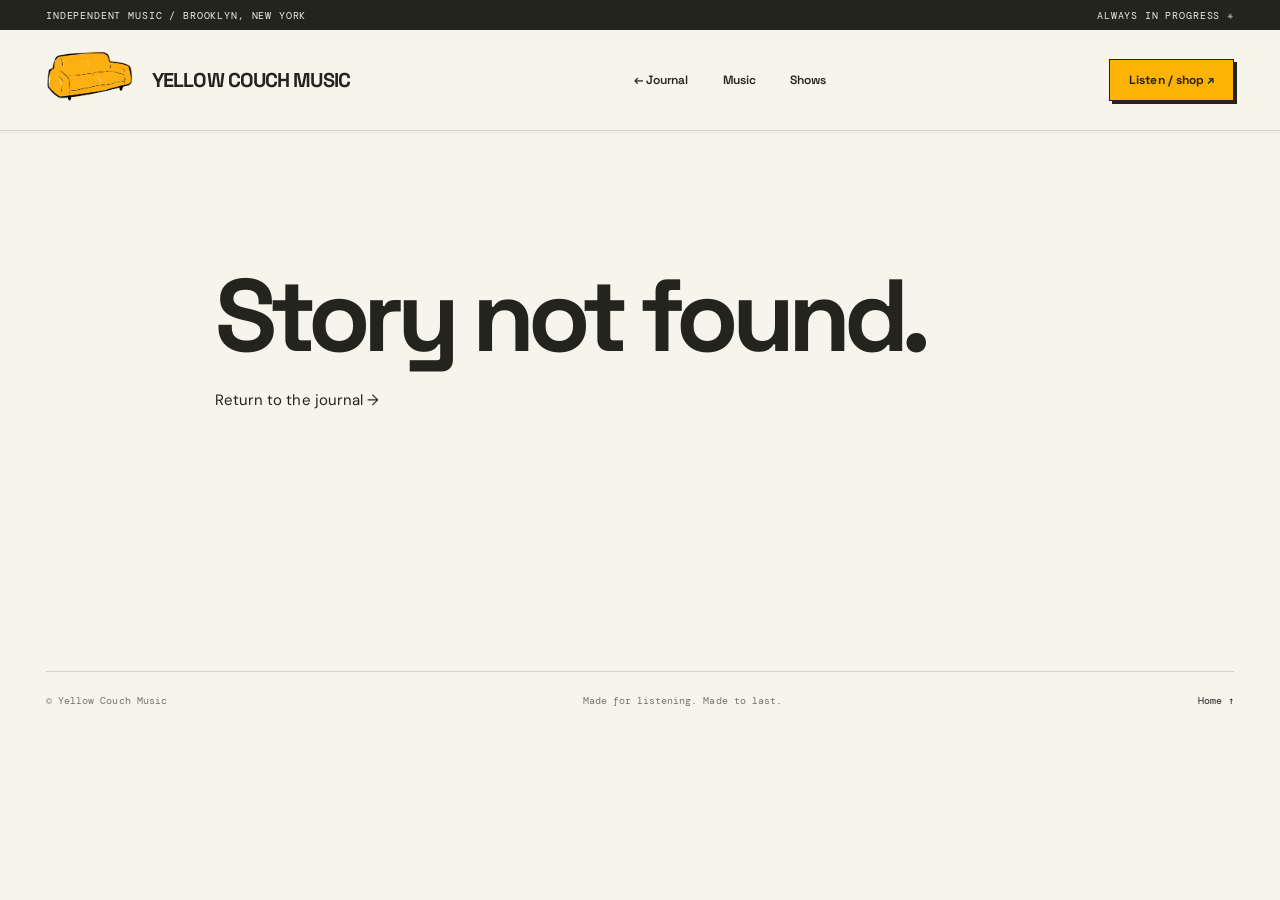
==== commit c48e13b7: "Add files via upload" ====
--- a/post.html
+++ b/post.html
@@ -1 +1 @@
-<!doctype html><html lang="en"><head><meta charset="utf-8"><meta name="viewport" content="width=device-width, initial-scale=1"><meta name="theme-color" content="#f7f4ec"><title>Journal — Yellow Couch Music</title><link rel="preconnect" href="https://fonts.googleapis.com"><link rel="preconnect" href="https://fonts.gstatic.com" crossorigin><link href="https://fonts.googleapis.com/css2?family=DM+Sans:wght@400;500;600;700&family=DM+Mono:wght@400;500&family=Instrument+Serif:ital@0;1&family=Space+Grotesk:wght@400;500;600;700&display=swap" rel="stylesheet"><link rel="stylesheet" href="styles.css?v=4"><script defer src="content.js"></script><script defer src="app.js"></script></head><body><a class="skip-link" href="#main">Skip to main content</a><div class="site-topline"><span>Independent music / Brooklyn, New York</span><span>Always in progress ✳</span></div><header class="site-header"><a href="index.html" class="wordmark" aria-label="Yellow Couch Music, home"><img src="assets/ycm-logo.png" alt="" class="wordmark-logo"><span class="brand-wordmark" aria-hidden="true"><strong>YELLOW COUCH</strong><span class="brand-wordmark-sub">MUSIC</span></span></a><nav class="post-nav"><a href="index.html#journal">← Journal</a><a href="index.html#music">Music</a><a href="index.html#shows">Shows</a></nav><a class="header-action" href="https://yellowcouchmusic.bandcamp.com/album/tidings-in-the-rough" target="_blank" rel="noopener noreferrer">Listen / shop ↗</a></header><main id="main"><article class="article-shell" id="post-detail"><h1>Loading story…</h1></article></main><footer class="site-footer shell simple-footer"><div class="footer-bottom"><span>© Yellow Couch Music</span><span>Made for listening. Made to last.</span><a href="index.html">Home ↑</a></div></footer></body></html>
+<!doctype html><html lang="en"><head><meta charset="utf-8"><meta name="viewport" content="width=device-width, initial-scale=1"><meta name="theme-color" content="#f7f4ec"><title>Journal — Yellow Couch Music</title><link rel="preconnect" href="https://fonts.googleapis.com"><link rel="preconnect" href="https://fonts.gstatic.com" crossorigin><link href="https://fonts.googleapis.com/css2?family=DM+Sans:wght@400;500;600;700&family=DM+Mono:wght@400;500&family=Instrument+Serif:ital@0;1&family=Space+Grotesk:wght@400;500;600;700&display=swap" rel="stylesheet"><link rel="stylesheet" href="styles.css?v=5"><script defer src="content.js"></script><script defer src="app.js"></script></head><body><a class="skip-link" href="#main">Skip to main content</a><div class="site-topline"><span>Independent music / Brooklyn, New York</span><span>Always in progress ✳</span></div><header class="site-header"><a href="index.html" class="wordmark" aria-label="Yellow Couch Music, home"><img src="assets/ycm-logo.png" alt="" class="wordmark-logo"><span class="brand-wordmark" aria-hidden="true">YELLOW COUCH MUSIC</span></a><nav class="post-nav"><a href="index.html#journal">← Journal</a><a href="index.html#music">Music</a><a href="index.html#shows">Shows</a></nav><a class="header-action" href="https://yellowcouchmusic.bandcamp.com/album/tidings-in-the-rough" target="_blank" rel="noopener noreferrer">Listen / shop ↗</a></header><main id="main"><article class="article-shell" id="post-detail"><h1>Loading story…</h1></article></main><footer class="site-footer shell simple-footer"><div class="footer-bottom"><span>© Yellow Couch Music</span><span>Made for listening. Made to last.</span><a href="index.html">Home ↑</a></div></footer></body></html>
--- a/styles.css
+++ b/styles.css
@@ -162,60 +162,30 @@
 @media(prefers-reduced-motion:reduce){.post-link:hover .post-media,.post-link:hover .post-media img{transform:none}}
 
 /* =========================================================
-   YCM BRAND UPDATE V4 — unified brand yellow + simple wordmark
+   YCM BRAND UPDATE V5 — official yellow + single-line wordmark
    ========================================================= */
-:root { --brand-yellow: #fcb306; --gold: var(--brand-yellow); }
-
-/* The actual YCM couch illustration stays unchanged. Only text is added. */
+:root { --brand-yellow:#fcb306; --gold:var(--brand-yellow); }
+
 .wordmark, .footer-logo {
-  display:inline-flex;
-  align-items:center;
-  gap:13px;
-  text-decoration:none;
-  flex-shrink:0;
+  display:inline-flex; align-items:center; gap:13px;
+  text-decoration:none; flex-shrink:0;
 }
 .wordmark { min-width:0; }
 .wordmark-logo { display:block; height:64px; width:auto; max-width:128px; object-fit:contain; flex-shrink:0; }
 .brand-wordmark {
-  display:flex;
-  flex-direction:column;
-  justify-content:center;
-  align-items:flex-start;
-  font-family:'Space Grotesk','DM Sans',Arial,sans-serif;
+  display:block;
+  font:700 20px/1 'Space Grotesk','DM Sans',Arial,sans-serif;
+  letter-spacing:-.045em;
   text-transform:uppercase;
   color:var(--ink);
   white-space:nowrap;
-  letter-spacing:0;
-  line-height:1;
-}
-.brand-wordmark strong {
-  display:block;
-  font-family:inherit;
-  font-style:normal;
-  font-size:20px;
-  font-weight:700;
-  letter-spacing:-.05em;
-}
-.brand-wordmark-sub {
-  display:block;
-  font-family:inherit;
-  font-size:18px;
-  font-weight:700;
-  font-style:normal;
-  letter-spacing:.17em;
-  margin-top:5px;
 }
 .footer-logo img { display:block; height:66px; width:auto; max-width:132px; object-fit:contain; }
-.footer-logo .brand-wordmark strong { font-size:23px; }
-.footer-logo .brand-wordmark-sub { font-size:21px; }
-
-/* The YCM yellow is a consistent solid brand color for UI accents. */
-.header-action,
-.button-yellow,
-.marquee-bar,
-.album-sticker,
-.album-arrow,
-.filter.active { background-color:var(--brand-yellow); }
+.footer-logo .brand-wordmark { font-size:23px; }
+
+/* Keep established V4 yellow corrections unchanged. */
+.header-action, .button-yellow, .marquee-bar, .album-sticker,
+.album-arrow, .filter.active { background-color:var(--brand-yellow); }
 .header-action, .button-yellow, .filter.active { color:var(--ink); }
 .marquee-bar { border-color:var(--ink); }
 .about-symbol { color:var(--brand-yellow); }
@@ -225,23 +195,19 @@
 @media(min-width:761px) and (max-width:1120px) {
   .site-header { gap:14px; }
   .wordmark-logo { height:54px; max-width:108px; }
-  .brand-wordmark strong { font-size:17px; }
-  .brand-wordmark-sub { font-size:16px; }
+  .brand-wordmark { font-size:16px; }
 }
 @media(max-width:760px) {
   .wordmark { gap:9px; }
   .wordmark-logo { height:48px; max-width:93px; }
-  .brand-wordmark strong { font-size:16px; }
-  .brand-wordmark-sub { font-size:14px; letter-spacing:.17em; margin-top:4px; }
+  .brand-wordmark { font-size:15px; }
   .footer-logo img { height:56px; max-width:112px; }
-  .footer-logo .brand-wordmark strong { font-size:20px; }
-  .footer-logo .brand-wordmark-sub { font-size:17px; }
+  .footer-logo .brand-wordmark { font-size:19px; }
   .post-nav a:not(:first-child) { display:none; }
 }
 @media(max-width:420px) {
   .wordmark-logo { height:40px; max-width:69px; }
-  .brand-wordmark strong { font-size:14px; }
-  .brand-wordmark-sub { font-size:12px; }
+  .brand-wordmark { font-size:12.5px; letter-spacing:-.05em; }
   .wordmark { gap:8px; }
   .site-header { gap:8px; }
 }
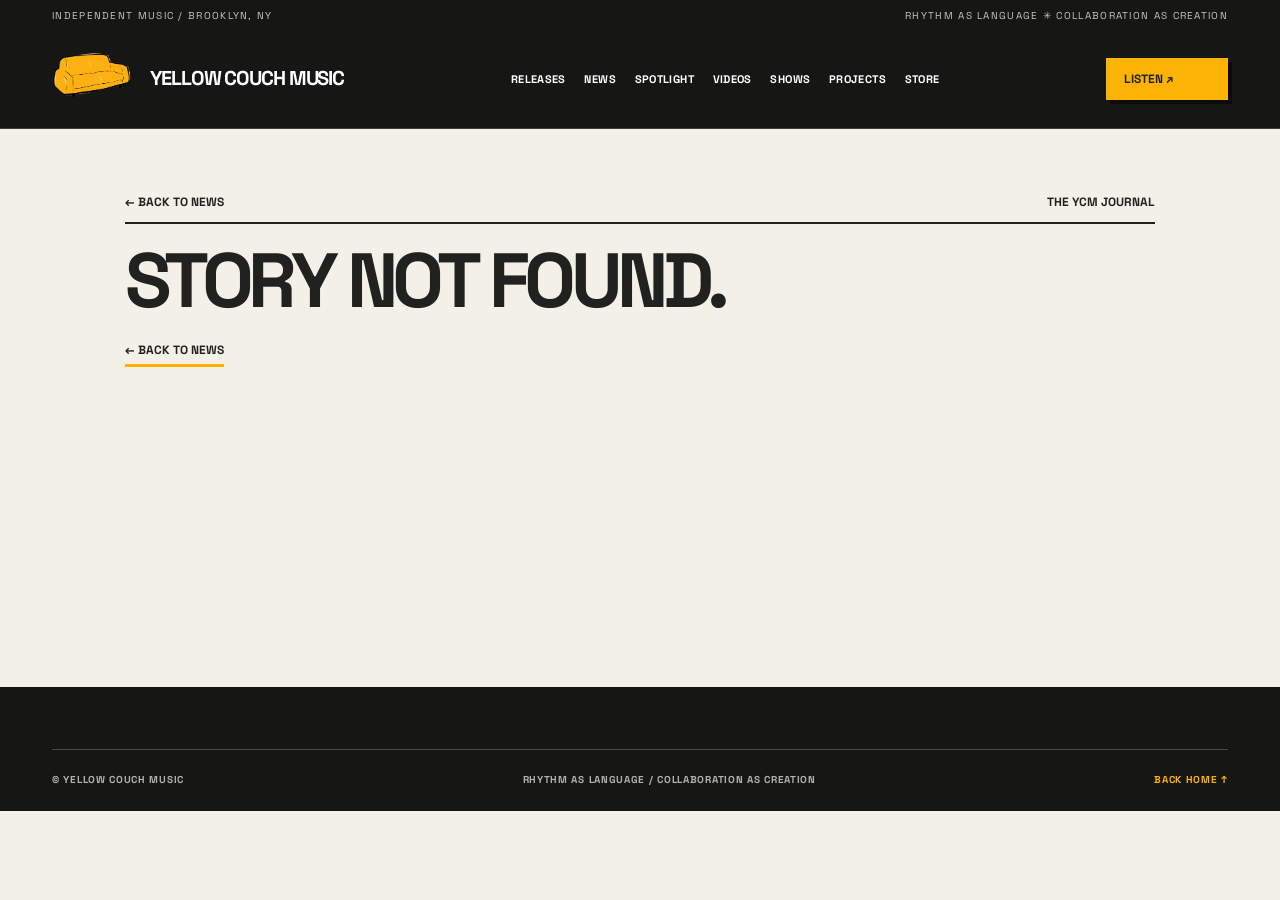
==== commit b3edc762: "Add files via upload" ====
--- a/post.html
+++ b/post.html
@@ -1 +1,3 @@
-<!doctype html><html lang="en"><head><meta charset="utf-8"><meta name="viewport" content="width=device-width, initial-scale=1"><meta name="theme-color" content="#f7f4ec"><title>Journal — Yellow Couch Music</title><link rel="preconnect" href="https://fonts.googleapis.com"><link rel="preconnect" href="https://fonts.gstatic.com" crossorigin><link href="https://fonts.googleapis.com/css2?family=DM+Sans:wght@400;500;600;700&family=DM+Mono:wght@400;500&family=Instrument+Serif:ital@0;1&family=Space+Grotesk:wght@400;500;600;700&display=swap" rel="stylesheet"><link rel="stylesheet" href="styles.css?v=5"><script defer src="content.js"></script><script defer src="app.js"></script></head><body><a class="skip-link" href="#main">Skip to main content</a><div class="site-topline"><span>Independent music / Brooklyn, New York</span><span>Always in progress ✳</span></div><header class="site-header"><a href="index.html" class="wordmark" aria-label="Yellow Couch Music, home"><img src="assets/ycm-logo.png" alt="" class="wordmark-logo"><span class="brand-wordmark" aria-hidden="true">YELLOW COUCH MUSIC</span></a><nav class="post-nav"><a href="index.html#journal">← Journal</a><a href="index.html#music">Music</a><a href="index.html#shows">Shows</a></nav><a class="header-action" href="https://yellowcouchmusic.bandcamp.com/album/tidings-in-the-rough" target="_blank" rel="noopener noreferrer">Listen / shop ↗</a></header><main id="main"><article class="article-shell" id="post-detail"><h1>Loading story…</h1></article></main><footer class="site-footer shell simple-footer"><div class="footer-bottom"><span>© Yellow Couch Music</span><span>Made for listening. Made to last.</span><a href="index.html">Home ↑</a></div></footer></body></html>
+<!doctype html>
+<html lang="en"><head><meta charset="utf-8"><meta name="viewport" content="width=device-width, initial-scale=1"><meta name="theme-color" content="#222321"><meta name="description" content="Stories, photos and music from Yellow Couch Music."><title>Journal | Yellow Couch Music</title><link rel="preconnect" href="https://fonts.googleapis.com"><link rel="preconnect" href="https://fonts.gstatic.com" crossorigin><link href="https://fonts.googleapis.com/css2?family=DM+Sans:wght@400;500;600;700&family=Space+Grotesk:wght@400;500;600;700&display=swap" rel="stylesheet"><link rel="stylesheet" href="styles.css?v=6"><script defer src="content.js"></script><script defer src="app.js?v=6"></script></head>
+<body><a class="skip-link" href="#main">Skip to main content</a><div class="topbar"><span>INDEPENDENT MUSIC / BROOKLYN, NY</span><span>RHYTHM AS LANGUAGE ✳ COLLABORATION AS CREATION</span></div><header class="site-header" id="top"><div class="header-inner shell"><a class="brand" href="index.html" aria-label="Yellow Couch Music — home"><img src="assets/ycm-logo.png" alt="" class="brand-icon" onerror="this.style.display='none'"><span class="brand-name">YELLOW COUCH MUSIC</span></a><button class="nav-toggle" id="nav-toggle" type="button" aria-controls="primary-nav" aria-expanded="false">MENU <span aria-hidden="true">☰</span></button><nav class="primary-nav" id="primary-nav" aria-label="Main navigation"><a href="index.html#music">RELEASES</a><a href="index.html#news">NEWS</a><a href="index.html#spotlight">SPOTLIGHT</a><a href="index.html#videos">VIDEOS</a><a href="index.html#shows">SHOWS</a><a href="index.html#projects">PROJECTS</a><a href="index.html#store">STORE</a></nav><a class="header-shop" href="https://yellowcouchmusic.bandcamp.com/album/tidings-in-the-rough" target="_blank" rel="noopener noreferrer">LISTEN ↗</a></div></header><main id="main"><div class="article-shell"><div class="article-breadcrumb"><a href="index.html#news">← BACK TO NEWS</a><span>THE YCM JOURNAL</span></div><article id="post-detail"><h1>LOADING STORY…</h1></article></div></main><footer class="site-footer"><div class="shell footer-bottom"><span>© YELLOW COUCH MUSIC</span><span>RHYTHM AS LANGUAGE / COLLABORATION AS CREATION</span><a href="index.html">BACK HOME ↑</a></div></footer></body></html>
--- a/styles.css
+++ b/styles.css
@@ -1,213 +1,24 @@
-:root{--paper:#f5f1e8;--cream:#eee9dd;--ink:#262823;--muted:#666a60;--gold:#fcb306;--rust:#be7356;--green:#6d7b65;--line:#d4d0c4;--font-ui:'DM Sans',sans-serif;--font-display:'Instrument Serif',Georgia,serif;--font-mono:'DM Mono',monospace}*{box-sizing:border-box}html{scroll-behavior:smooth}body{margin:0;background:var(--paper);color:var(--ink);font-family:var(--font-ui);font-size:15px;-webkit-font-smoothing:antialiased}a{color:inherit;text-decoration:none}button{font:inherit}img{max-width:100%}::selection{background:var(--gold);color:var(--ink)}.shell{width:min(1370px,calc(100% - 92px));margin:0 auto}.skip-link{position:absolute;left:10px;top:-60px;background:white;color:black;padding:12px;z-index:100}.skip-link:focus{top:10px}.site-topline{height:33px;display:flex;align-items:center;justify-content:space-between;background:var(--ink);color:#efede6;padding:0 46px;font:9px var(--font-mono);letter-spacing:.065em;text-transform:uppercase}.topline-star{color:var(--gold);margin-left:8px}.site-header{position:relative;z-index:20;background:var(--paper);padding:22px 46px;display:flex;align-items:center;justify-content:space-between;border-bottom:1px solid var(--line);gap:25px}.wordmark{display:flex;align-items:center;min-width:221px}.wordmark-logo{display:block;height:64px;width:auto;object-fit:contain}.footer-logo{display:inline-flex;align-items:center}.footer-logo img{display:block;height:72px;width:auto;object-fit:contain}.primary-nav{display:flex;align-items:center;gap:clamp(17px,2.6vw,44px)}.primary-nav a,.post-nav a{font-size:12px;font-weight:600;transition:opacity .2s}.primary-nav a:hover,.post-nav a:hover{opacity:.52}.header-action{background:var(--ink);color:white;padding:12px 19px;font-size:11px;font-weight:600;white-space:nowrap}.header-action span{color:var(--gold);margin-left:7px}.nav-toggle{display:none}.hero{display:grid;grid-template-columns:1.05fr .95fr;gap:min(5vw,75px);min-height:700px;padding-top:65px;padding-bottom:74px}.hero-copy{padding-top:70px;position:relative}.eyebrow{display:flex;align-items:center;gap:10px;text-transform:uppercase;letter-spacing:.14em;font-size:10px;font-family:var(--font-mono);font-weight:500}.eyebrow-line{height:1px;width:25px;background:currentColor}.hero h1{font-size:clamp(63px,7vw,116px);font-weight:500;letter-spacing:-.07em;line-height:.90;margin:33px 0}.hero h1 em,.section h2 em,.mini-panel h2 em,.about-copy h2 em,.newsletter h2 em,.next-show h3 em{font-family:var(--font-display);font-weight:400;letter-spacing:-.045em}.hero-copy>p{font-size:16px;line-height:1.8;color:#4e514a;max-width:455px}.hero-buttons{display:flex;align-items:center;flex-wrap:wrap;gap:30px;margin-top:29px}.button{display:inline-flex;align-items:center;justify-content:space-between;gap:22px;border:1px solid transparent;padding:16px 22px;font-size:12px;font-weight:700;cursor:pointer;transition:transform .2s,background .2s;min-height:50px}.button:hover{transform:translateY(-2px)}.button-dark{background:var(--ink);color:white}.button-outline{background:transparent;color:var(--ink);border-color:var(--ink)}.button-yellow{background:var(--gold);color:var(--ink)}.text-link{font-size:12px;font-weight:700;border-bottom:1px solid currentColor;padding-bottom:5px}.handwritten-note{font:italic 22px var(--font-display);position:absolute;left:36%;bottom:5px;transform:rotate(-5deg);color:var(--rust)}.handwritten-note span{display:inline-block;transform:rotate(17deg);font-size:31px;margin-left:8px}.album-spotlight{position:relative;background:#e6dfcf;border:1px solid #dbd4c4;overflow:hidden;padding:22px 29px 28px;min-height:620px;display:flex;flex-direction:column;justify-content:space-between;isolation:isolate}.album-spotlight:before{content:'';position:absolute;inset:0;background:radial-gradient(circle at 84% 22%,#eee4bc 0%,transparent 42%),repeating-linear-gradient(130deg,transparent,transparent 9px,#c5bba322 10px);z-index:-2}.album-background-lettering{position:absolute;bottom:145px;left:-25px;font-size:clamp(92px,13vw,200px);font-weight:700;letter-spacing:-.12em;color:#d9cfb9;z-index:-1;transform:rotate(-90deg);transform-origin:left bottom;pointer-events:none}.album-topline{display:flex;justify-content:space-between;align-items:center;font:10px var(--font-mono);letter-spacing:.08em}.release-dot{display:inline-block;width:8px;height:8px;border-radius:50%;background:var(--rust);margin-left:7px}.record-art{position:relative;aspect-ratio:1;width:min(77%,440px);align-self:center;margin:30px auto;box-shadow:14px 17px 1px #29261f15,0 23px 40px #25221e20;background:var(--gold);transform:rotate(-2deg)}.record-art img{position:absolute;inset:0;width:100%;height:100%;object-fit:cover}.record-art img{display:none}.record-art img.image-loaded{display:block}.record-fallback{position:absolute;inset:0;overflow:hidden;background:var(--gold);color:#272821;padding:25px}.record-fallback:before{content:'';position:absolute;inset:-20%;background:repeating-radial-gradient(ellipse at 68% 14%,transparent 0 31px,#efe0b131 32px,#efe0b131 34px,transparent 35px 59px);opacity:.7}.record-fallback:after{content:'';position:absolute;bottom:-80px;left:-65px;width:330px;height:200px;border-radius:50%;background:#6e7763;filter:blur(3px);transform:rotate(-30deg)}.art-small{position:relative;z-index:1;font:10px var(--font-mono);letter-spacing:.11em}.art-title{position:absolute;top:18%;left:10%;z-index:1;font-size:clamp(46px,5vw,88px);line-height:.75;letter-spacing:-.095em;font-weight:700}.art-title em{font-family:var(--font-display);font-size:.64em;font-weight:400;letter-spacing:-.02em}.album-bottom{display:flex;gap:18px;align-items:end;justify-content:space-between;position:relative}.small-label{font:10px var(--font-mono);letter-spacing:.1em;text-transform:uppercase}.album-bottom h2{font:italic 38px var(--font-display);margin:10px 0 3px;letter-spacing:-.03em}.album-bottom p{font-size:11px;margin:5px 0;color:#53554a}.album-arrow{display:grid;place-items:center;width:48px;height:48px;border:1px solid var(--ink);border-radius:50%;font-size:25px;transition:background .2s}.album-arrow:hover{background:var(--gold)}.marquee-bar{overflow:hidden;background:var(--gold);border-top:1px solid var(--ink);border-bottom:1px solid var(--ink);height:44px;display:flex;align-items:center;white-space:nowrap;font:10px var(--font-mono);letter-spacing:.23em}.marquee-bar span{display:block;word-spacing:14px;animation:marquee 45s linear infinite}@keyframes marquee{to{transform:translateX(-23%)}}.section{padding-top:110px;padding-bottom:110px;scroll-margin-top:45px}.section-heading{display:flex;justify-content:space-between;align-items:end;gap:25px;margin-bottom:42px}.section-heading h2,.mini-panel h2,.newsletter h2{font-size:clamp(54px,6vw,88px);font-weight:500;letter-spacing:-.075em;line-height:.96;margin:19px 0}.section-heading p{max-width:470px;color:#666a60;line-height:1.75;margin:16px 0 0}.section-link{font-size:12px;font-weight:700;border-bottom:1px solid;padding-bottom:6px;white-space:nowrap}.journal-filters{display:flex;gap:9px;padding-bottom:28px;flex-wrap:wrap}.filter{background:transparent;border:1px solid #c9c7bd;padding:10px 17px;font-size:11px;cursor:pointer;border-radius:30px;transition:background .2s}.filter.active,.filter:hover{background:var(--ink);color:white;border-color:var(--ink)}.filter span{opacity:.65}.journal-grid{display:grid;grid-template-columns:repeat(12,minmax(0,1fr));gap:28px}.journal-card{grid-column:span 4;min-width:0}.journal-card-featured{grid-column:span 6}.journal-card:nth-child(2){grid-column:span 6}.journal-card:nth-child(n+3){grid-column:span 4}.journal-card:nth-child(3),.journal-card:nth-child(4){grid-column:span 6}.post-link{display:block;height:100%}.post-media{height:280px;position:relative;overflow:hidden;isolation:isolate;background:var(--green)}.journal-card-featured .post-media,.journal-card:nth-child(2) .post-media{height:365px}.post-media img{position:absolute;inset:0;width:100%;height:100%;object-fit:cover;z-index:3}.post-media:before,.post-media:after{content:'';position:absolute;z-index:0;pointer-events:none}.post-media:before{width:100%;height:100%;background:repeating-radial-gradient(ellipse at 100% 0%,transparent 0 25px,#e8dbc444 26px 28px,transparent 29px 55px);opacity:.8}.post-media:after{width:200px;height:200px;border:40px solid #fff4;border-radius:50%;right:-100px;bottom:-100px}.media-fool{background:#b47657}.media-philly{background:#747e60}.media-nublu{background:var(--gold)}.media-nostalgia{background:#b66f55}.media-album{background:var(--gold)}.media-caption{position:absolute;z-index:2;bottom:26px;left:27px;font-weight:700;font-size:clamp(48px,6vw,90px);line-height:.87;letter-spacing:-.09em;white-space:pre-line;color:#f2e7c9;max-width:90%;mix-blend-mode:normal}.media-corner{position:absolute;z-index:2;top:24px;left:28px;font:10px var(--font-mono);letter-spacing:.08em;color:#fbf2de}.post-copy{padding:22px 0 8px}.post-meta{display:flex;gap:15px;align-items:center;justify-content:space-between;color:#6c6d63;font:10px var(--font-mono);text-transform:uppercase;letter-spacing:.045em}.post-copy h3{font:500 clamp(25px,2.35vw,35px)/1.08 var(--font-display);letter-spacing:-.012em;margin:19px 0 11px}.post-copy p{font-size:13px;line-height:1.65;color:#666a60;max-width:560px;margin:0 0 18px}.post-read{font-size:11px;font-weight:700;padding-bottom:4px;border-bottom:1px solid var(--ink)}.post-link:hover .post-media{filter:saturate(1.11)}.journal-bottom{border-top:1px solid var(--line);padding-top:27px;margin-top:32px;display:flex;align-items:center;justify-content:space-between;gap:18px}.journal-bottom span{font:italic 18px var(--font-display);color:var(--muted)}[hidden]{display:none!important}.feature-strip{background:#e9e0cb;padding:32px;display:flex;align-items:center;gap:22px}.feature-strip-star{font-size:65px;line-height:.7;color:#8f8f6b}.feature-strip p{font-size:16px;margin:0;flex:1}.feature-strip p span{font:10px var(--font-mono);letter-spacing:.1em;display:block;margin-bottom:6px;text-transform:uppercase}.feature-strip a{font-size:12px;font-weight:700;border-bottom:1px solid;padding-bottom:6px;white-space:nowrap}.shows-layout{display:grid;grid-template-columns:1fr 1.2fr;border-top:1px solid var(--line);border-bottom:1px solid var(--line)}.next-show{padding:43px 44px 46px 0;border-right:1px solid var(--line)}.next-show h3{font:500 48px/1 var(--font-ui);letter-spacing:-.06em;max-width:390px;margin:30px 0 18px}.next-show p{color:var(--muted);line-height:1.7;max-width:340px;font-size:13px;margin-bottom:30px}.past-shows{padding:10px 0 0 48px}.show-row{border-bottom:1px solid var(--line);padding:18px 0;display:grid;grid-template-columns:1fr auto;gap:20px;align-items:center}.show-row:last-child{border:0}.show-row span:first-child{min-width:0}.show-row strong{font-size:15px;font-weight:600;display:block}.show-row small{font-size:11px;color:var(--muted);display:block;margin-top:4px}.show-row>span:last-child{font:10px var(--font-mono);white-space:nowrap}.show-row.show-header{font:10px var(--font-mono);letter-spacing:.08em;color:var(--muted);padding-top:9px}.projects-area{background:#e7e6d9}.project-grid{display:grid;grid-template-columns:repeat(3,minmax(0,1fr));gap:25px}.project-art{height:235px;position:relative;overflow:hidden;padding:25px;display:flex;justify-content:center;flex-direction:column}.project-art-ajile{background:#2e342a;color:#e9e9dc}.project-art-ajile:before{content:'';position:absolute;width:160px;height:160px;border:28px solid #8c916c;right:-20px;top:-35px;border-radius:50%;opacity:.55}.project-art-word{position:relative;z-index:2;font-weight:700;font-size:clamp(59px,6vw,95px);letter-spacing:-.11em;line-height:.9}.project-art-word span{font:40px var(--font-display);margin-left:8px}.project-art-sub{font:9px var(--font-mono);letter-spacing:.13em;margin-top:15px}.project-art-sensation{background:#bc765f;color:#f6e2c8;justify-content:space-between}.project-art-label{font:9px var(--font-mono);letter-spacing:.15em;z-index:1}.project-art-condensed{font-size:clamp(32px,3.4vw,63px);letter-spacing:-.085em;z-index:1}.project-tv{position:absolute;right:5%;bottom:-28%;font-size:245px;color:#a86249;line-height:1}.project-art-podcast{background:var(--gold);color:var(--ink)}.podcast-mic{position:absolute;right:23px;top:5px;font-size:180px;color:var(--ink);opacity:.25}.project-art-podcast .project-art-word{font-size:clamp(32px,4vw,59px);letter-spacing:-.07em}.project-meta{display:flex;justify-content:space-between;gap:6px;color:var(--muted);font:9px var(--font-mono);padding-top:19px;letter-spacing:.03em}.project-card h3{font:500 37px var(--font-display);margin:18px 0 9px}.project-card p{font-size:12px;line-height:1.7;color:#62645d;max-width:365px;margin:0 0 19px;min-height:83px}.project-footnote{font:11px var(--font-mono);color:#797b70}.about-section{display:grid;grid-template-columns:1fr 2fr;gap:10%;border-bottom:1px solid var(--line)}.about-symbol{font-size:210px;line-height:1.1;color:var(--gold);margin-top:30px}.about-copy h2{font-size:clamp(45px,5.2vw,74px);font-weight:500;line-height:1.07;letter-spacing:-.07em;margin:0 0 31px}.about-copy>p{font-size:16px;line-height:1.9;max-width:700px;color:#55594f}.about-signoff{display:flex;justify-content:space-between;gap:15px;border-top:1px solid var(--line);margin-top:40px;padding-top:19px;font:11px var(--font-mono);color:#575b53}.two-column-section{display:grid;grid-template-columns:1fr 1fr;gap:24px;padding-top:48px;padding-bottom:115px}.mini-panel{background:#e2dbcc;padding:43px 43px 46px;position:relative;min-height:440px;overflow:hidden}.mini-panel h2{font-size:68px;margin:42px 0 18px}.mini-panel>p{line-height:1.7;max-width:320px;color:#585950;font-size:13px;margin-bottom:28px}.panel-decoration{position:absolute;right:-40px;bottom:-130px;font-size:360px;color:#d6cbbb;pointer-events:none}.mini-panel>.button{position:relative;z-index:1}.press-panel{background:#dce0d2}.press-panel h2{margin-bottom:20px}.press-bio{border-top:1px solid #b3bcae;padding-top:18px;max-width:540px}.press-bio p{font:italic 20px/1.35 var(--font-display);margin:13px 0}.press-panel .panel-note{font:10px var(--font-mono);color:#667060;margin:23px 0 0}.newsletter{background:var(--ink);color:#f5f0e3;padding:85px 0}.newsletter-content{display:flex;justify-content:space-between;align-items:center;gap:70px}.newsletter h2{font-size:85px;margin:25px 0 18px}.newsletter p{color:#d2d1c6;line-height:1.75;max-width:475px;margin:0}.newsletter-action{display:flex;flex-direction:column;align-items:start;gap:18px;max-width:340px}.newsletter-action span{font:11px/1.6 var(--font-mono);color:#aaa99f}.site-footer{padding-top:73px;padding-bottom:22px}.footer-main{display:flex;justify-content:space-between;gap:45px;padding-bottom:82px}.footer-logo{display:inline-flex;align-items:center}.footer-logo img{display:block;height:72px;width:auto;object-fit:contain}.footer-main p{line-height:1.6;color:#77796f;font-size:12px;margin-top:35px}.footer-links{display:flex;gap:95px}.footer-links>div{display:flex;flex-direction:column;gap:13px}.footer-links span{font:10px var(--font-mono);color:#77796f;margin-bottom:12px}.footer-links a{font-size:12px;font-weight:600}.footer-links a:hover{text-decoration:underline}.footer-bottom{border-top:1px solid var(--line);display:flex;justify-content:space-between;gap:12px;align-items:center;padding-top:22px;font:10px var(--font-mono);color:#74766c}.footer-bottom a{color:var(--ink)}.article-shell{width:min(850px,calc(100% - 48px));margin:0 auto;padding:85px 0 115px;min-height:60vh}.post-page-kicker{display:flex;justify-content:space-between;font:11px var(--font-mono);text-transform:uppercase;letter-spacing:.07em;border-bottom:1px solid var(--line);padding-bottom:20px}.article-shell h1{font:500 clamp(65px,8vw,112px)/.93 var(--font-display);letter-spacing:-.045em;margin:50px 0 24px}.post-deck{font-size:19px;color:var(--muted);line-height:1.5;max-width:650px;margin-bottom:37px}.article-shell .post-media{height:min(570px,60vw)}.article-shell .media-caption{font-size:clamp(80px,10vw,140px)}.article-body{max-width:640px;margin:58px auto 90px}.article-body p{font-size:18px;line-height:1.85;margin:0 0 28px}.article-body .button{margin-top:10px}.article-end{border-top:1px solid var(--line);padding-top:23px;display:flex;justify-content:space-between;gap:15px;font-size:12px;font-weight:600}.post-nav{display:flex;gap:35px}.simple-footer{padding-top:0}@media (max-width:1050px){.shell{width:min(1370px,calc(100% - 56px))}.site-topline{padding:0 28px}.site-header{padding:18px 28px}.primary-nav{gap:16px}.wordmark{min-width:180px}.hero{gap:28px;min-height:auto;padding-top:45px}.hero-copy{padding-top:56px}.hero h1{font-size:clamp(56px,7.3vw,90px)}.album-spotlight{min-height:560px}.record-art{width:87%}.art-title{font-size:clamp(42px,6vw,73px)}.project-grid{gap:16px}.project-art{height:205px}.project-card p{min-height:114px}.newsletter h2{font-size:65px}}@media (max-width:760px){.site-topline{padding:0 18px;font-size:8px}.site-topline span:last-child{display:none}.site-header{padding:15px 19px;gap:10px}.wordmark{min-width:auto;font-size:18px}.wordmark em{font-size:26px}.mark-circle{width:39px;height:39px;font-size:29px}.nav-toggle{display:inline-flex;align-items:center;gap:8px;margin-left:auto;background:none;border:0;padding:10px;font-size:11px;font-weight:700;cursor:pointer}.primary-nav{display:none;position:absolute;top:100%;left:0;right:0;background:var(--paper);padding:20px 23px 30px;border-bottom:1px solid var(--line);box-shadow:0 15px 20px #29272015;flex-direction:column;align-items:flex-start;gap:19px}.primary-nav.nav-open{display:flex}.primary-nav a{font-size:17px}.header-action{display:none}.post-nav{gap:14px}.post-nav a{font-size:10px}.shell{width:calc(100% - 38px)}.hero{grid-template-columns:1fr;gap:45px;padding-top:20px;padding-bottom:50px}.hero-copy{padding-top:45px}.hero h1{font-size:clamp(66px,11vw,92px);margin:26px 0}.hero-copy>p{font-size:15px}.handwritten-note{display:none}.album-spotlight{min-height:auto;padding:22px}.record-art{width:73%;max-width:370px}.album-bottom h2{font-size:33px}.marquee-bar{height:38px}.section{padding-top:76px;padding-bottom:76px}.section-heading{align-items:start;flex-direction:column;gap:15px}.section-heading h2{font-size:65px}.journal-grid{gap:32px 14px}.journal-card,.journal-card-featured,.journal-card:nth-child(2),.journal-card:nth-child(n+3),.journal-card:nth-child(3),.journal-card:nth-child(4){grid-column:span 6}.journal-card-featured .post-media,.journal-card:nth-child(2) .post-media,.post-media{height:240px}.media-caption{font-size:48px;left:15px;bottom:20px}.media-corner{top:15px;left:15px;font-size:8px}.post-meta{font-size:9px;flex-wrap:wrap}.post-copy h3{font-size:26px}.post-copy p{font-size:12px}.feature-strip{padding:25px 18px;gap:10px}.feature-strip-star{font-size:48px}.feature-strip p{font-size:12px}.feature-strip a{font-size:11px}.shows-layout{grid-template-columns:1fr}.next-show{border-right:0;border-bottom:1px solid var(--line);padding:40px 0}.next-show h3{font-size:44px}.past-shows{padding:12px 0}.project-grid{grid-template-columns:1fr;gap:38px}.project-card p{min-height:0}.project-art{height:245px}.project-art-word{font-size:95px}.project-art-condensed{font-size:65px}.project-art-podcast .project-art-word{font-size:60px}.about-section{grid-template-columns:1fr;gap:30px}.about-symbol{display:none}.about-copy h2{font-size:58px}.two-column-section{grid-template-columns:1fr;padding-bottom:75px}.mini-panel{min-height:390px;padding:32px}.mini-panel h2{font-size:59px}.newsletter{padding:70px 0}.newsletter-content{flex-direction:column;align-items:stretch;gap:35px}.newsletter h2{font-size:70px}.footer-main{flex-direction:column;gap:48px;padding-bottom:70px}.footer-links{gap:80px}.footer-bottom{flex-wrap:wrap}.article-shell{padding-top:55px}.article-shell h1{font-size:75px}.article-shell .post-media{height:390px}.article-shell .media-caption{font-size:85px}.article-body{margin:35px auto 55px}.article-body p{font-size:16px}.article-end{flex-direction:column}}@media(max-width:420px){.hero h1{font-size:62px}.hero-buttons{gap:22px}.album-topline{font-size:9px}.record-art{width:82%}.art-title{font-size:50px}.section-heading h2{font-size:57px}.journal-grid{display:block}.journal-card{margin-bottom:38px}.journal-card-featured .post-media,.journal-card:nth-child(2) .post-media,.post-media{height:260px}.post-copy h3{font-size:31px}.journal-bottom{align-items:flex-start;flex-direction:column}.feature-strip{flex-wrap:wrap}.feature-strip a{margin-left:54px}.project-art{height:225px}.footer-links{gap:55px}.article-shell h1{font-size:59px}.article-shell .post-media{height:290px}.article-shell .media-caption{font-size:67px}}@media(prefers-reduced-motion:reduce){html{scroll-behavior:auto}.marquee-bar span{animation:none}.button{transition:none}}
+:root{--paper:#f3f0e8;--white:#fffcf5;--ink:#21221f;--black:#161715;--yellow:#fcb306;--border:#bbb9b1;--muted:#55574f;--sans:'DM Sans',Arial,sans-serif;--display:'Space Grotesk','Arial Black',sans-serif}
+*{box-sizing:border-box}html{scroll-behavior:smooth}body{margin:0;background:var(--paper);color:var(--ink);font:16px/1.55 var(--sans);-webkit-font-smoothing:antialiased}a{color:inherit;text-decoration:none}button{font:inherit;cursor:pointer}img{max-width:100%}::selection{background:var(--yellow);color:var(--ink)}[hidden]{display:none!important}.shell{width:min(1440px,calc(100% - 104px));margin-inline:auto}.skip-link{position:absolute;top:-70px;left:12px;background:#fff;padding:10px;z-index:200}.skip-link:focus{top:12px}.topbar{height:30px;padding:0 max(52px,calc((100vw - 1440px)/2));display:flex;align-items:center;justify-content:space-between;background:var(--black);color:#c5c6bd;font:10px var(--display);letter-spacing:.13em}.topbar b{color:var(--yellow);font-size:14px;margin:0 8px}.site-header{background:var(--black);color:white;position:relative;z-index:20;border-bottom:1px solid #ffffff28}.header-inner{min-height:98px;display:flex;align-items:center;justify-content:space-between;gap:27px}.brand{display:inline-flex;align-items:center;gap:14px;white-space:nowrap;flex-shrink:0}.brand-icon{width:84px;height:64px;object-fit:contain}.brand-name{font:700 20px/.97 var(--display);letter-spacing:-.055em;white-space:nowrap}.primary-nav{display:flex;align-items:center;justify-content:center;flex-wrap:wrap;gap:clamp(10px,1.45vw,24px)}.primary-nav a{font:700 11px var(--display);letter-spacing:.035em;white-space:nowrap;padding:9px 0;transition:color .18s}.primary-nav a:hover,.primary-nav a:focus-visible{color:var(--yellow)}.header-shop{display:flex;align-items:center;justify-content:space-between;gap:25px;background:var(--yellow);color:var(--ink);padding:13px 18px;font:700 12px var(--display);white-space:nowrap;box-shadow:4px 4px 0 #0008;min-width:122px}.header-shop span{font-size:17px}.header-shop:hover{background:#ffd050}.nav-toggle{display:none}
+.hero-carousel{position:relative;background:var(--black);color:white}.hero-slide{height:clamp(520px,42vw,660px);min-height:500px;position:relative;overflow:hidden;isolation:isolate}.hero-photo{position:absolute;inset:0;z-index:-2;overflow:hidden}.hero-photo img{width:100%;height:100%;object-fit:cover;filter:grayscale(.25);opacity:.23;transform:scale(1.03)}.hero-photo-album{background:radial-gradient(ellipse at 70% 43%,#77715e 0%,#3b3932 43%,#171918 76%)}.hero-photo-album:before{content:'';position:absolute;inset:-100px;background:url('assets/tidings-cover.jpg') center / cover;opacity:.11;filter:blur(45px)}.hero-photo-philly{background:linear-gradient(100deg,#1a211e,#365b54)}.hero-photo-nublu{background:linear-gradient(100deg,#1d212b,#55433c)}.hero-slide:after{content:'';position:absolute;inset:0;background:linear-gradient(90deg,#141615de 0%,#161815ad 42%,transparent 100%);z-index:-1}.hero-inner{height:100%;display:grid;grid-template-columns:minmax(0,1.06fr) minmax(0,.94fr);align-items:center;gap:55px;padding:30px 0 60px}.hero-copy{max-width:750px;position:relative;z-index:2}.hero-eyebrow{display:inline-flex;align-items:center;gap:12px;font:700 11px var(--display);letter-spacing:.15em;color:#f5f1e4}.hero-eyebrow i{width:35px;height:3px;background:var(--yellow)}.hero-copy h1,.hero-copy h2{font:700 clamp(54px,6.5vw,108px)/.94 var(--display);letter-spacing:-.075em;margin:30px 0 18px;max-width:780px;text-transform:uppercase}.hero-period,.yellow-dot{color:var(--yellow)}.hero-copy p{font-size:clamp(15px,1.2vw,18px);line-height:1.6;color:#e4e3db;max-width:540px;margin:0 0 29px}.hero-cta{background:var(--yellow);color:var(--ink);display:inline-flex;align-items:center;gap:42px;padding:15px 20px;font:700 13px var(--display);box-shadow:5px 5px 0 #0007}.hero-cta:hover{background:#ffcc34}.hero-media-record{position:relative;display:grid;place-items:center;width:min(100%,495px);margin-left:auto;aspect-ratio:1.1}.vinyl-record{position:absolute;right:2%;top:4%;height:85%;aspect-ratio:1;border-radius:50%;background:repeating-radial-gradient(circle at center,#0d1012 0 6px,#202426 7px 8px,#111314 9px 15px);box-shadow:20px 25px 35px #0007;border:1px solid #474849}.vinyl-record:after{content:'';position:absolute;width:30%;aspect-ratio:1;top:35%;left:35%;background:var(--yellow);border:15px solid #1c1d1a;border-radius:50%}.hero-album-image{width:77%;height:auto;aspect-ratio:1;object-fit:cover;position:relative;z-index:2;align-self:center;justify-self:start;box-shadow:20px 24px 2px #0003,25px 30px 55px #0008;transform:rotate(-4deg);border:8px solid #eee7d8}.hero-fallback-art{position:absolute;z-index:1;left:4%;width:72%;aspect-ratio:1;background:var(--yellow);color:var(--ink);display:grid;align-content:center;padding:32px;font:700 clamp(38px,4.3vw,69px)/.9 var(--display);letter-spacing:-.075em;transform:rotate(-4deg);box-shadow:20px 24px 2px #0003}.hero-album-image:not([style*="display: none"])~.hero-fallback-art{display:none}.hero-photo-frame{width:min(100%,510px);aspect-ratio:1.16;margin-left:auto;position:relative;background:#56645c;transform:rotate(2deg);box-shadow:17px 18px 0 var(--yellow),25px 26px 42px #0008}.hero-photo-frame img{display:block;width:100%;height:100%;object-fit:cover;position:relative;z-index:1}.frame-fallback{position:absolute;inset:0;display:flex;align-items:flex-end;padding:30px;font:700 50px/.95 var(--display);letter-spacing:-.06em}.hero-bottom{position:absolute;bottom:26px;left:0;right:0;display:flex;justify-content:space-between;gap:30px;font:700 10px var(--display);letter-spacing:.14em;color:#cecdc5}.hero-controls{height:57px;display:flex;align-items:center;justify-content:center;gap:18px;background:var(--paper);border-bottom:1px solid #ceccc5}.hero-arrow{background:transparent;border:none;color:var(--ink);font:700 24px var(--display);padding:0 10px}.hero-arrow:hover{color:#af7f00}.hero-dots{display:flex;gap:9px;align-items:center}.hero-dot{border:0;border-radius:50%;width:10px;height:10px;background:#aaa99e;padding:0;transition:transform .2s,background .2s}.hero-dot.is-active{background:var(--yellow);transform:scale(1.35)}.hero-dot:focus-visible{outline:3px solid var(--ink);outline-offset:5px}
+.editorial-section{padding-top:74px;padding-bottom:21px;scroll-margin-top:25px}.section-header{display:flex;justify-content:space-between;align-items:end;gap:20px;border-bottom:2px solid var(--ink);margin-bottom:17px;padding-bottom:15px}.section-kicker{margin:0 0 3px;color:#77766e;font:700 10px var(--display);letter-spacing:.14em}.section-header h2{font:700 clamp(29px,3.1vw,46px)/1 var(--display);letter-spacing:-.055em;margin:0;text-transform:uppercase}.section-accent{color:var(--yellow);font-size:.65em;vertical-align:middle}.view-all{display:inline-flex;align-items:center;gap:15px;border:0;background:none;color:var(--ink);font:700 12px var(--display);letter-spacing:.02em;white-space:nowrap;cursor:pointer;padding:8px 1px}.view-all:hover{text-decoration:underline;text-decoration-color:var(--yellow);text-decoration-thickness:3px}.view-label{font-size:11px;cursor:default;color:#62635c}.section-footnote{font-size:12px;color:#75766d;letter-spacing:.008em;margin:15px 0 0}
+.news-grid{display:grid;grid-template-columns:repeat(2,minmax(0,1fr));gap:26px}.news-card{background:var(--white);min-width:0;display:flex;flex-direction:column;box-shadow:0 1px 0 #c4c1b9}.news-media{height:clamp(235px,24vw,370px);display:block;overflow:hidden;position:relative;background:linear-gradient(120deg,#4d5448,#8a7454)}.news-media img{position:relative;width:100%;height:100%;object-fit:cover;display:block;z-index:2;transition:transform .3s}.news-card:hover .news-media img{transform:scale(1.04)}.news-media .fallback-text{position:absolute;left:22px;bottom:23px;z-index:1;font:700 clamp(38px,4.5vw,74px)/.87 var(--display);letter-spacing:-.07em;color:#f9eed7;max-width:85%;white-space:pre-line}.news-media[data-visual="fool"]{background:linear-gradient(145deg,#a75d43,#563c3d)}.news-media[data-visual="philly"]{background:linear-gradient(145deg,#44574f,#a09b72)}.news-media[data-visual="nublu"]{background:linear-gradient(145deg,#2d4744,#678a72)}.news-media[data-visual="nostalgia"]{background:linear-gradient(145deg,#705241,#b67d51)}.news-media[data-visual="album"]{background:linear-gradient(145deg,#deb943,#8f6844)}.news-content{padding:24px 25px 31px;background:repeating-linear-gradient(125deg,#fffefa,#fffefa 3px,#f9f7f2 4px,#f9f7f2 5px);flex:1}.story-tag{display:block;font:700 10px var(--display);letter-spacing:.14em;color:#696a62}.news-content h3{font:700 clamp(22px,2.2vw,34px)/1.17 var(--display);letter-spacing:-.06em;text-transform:uppercase;margin:11px 0 18px;max-width:740px}.news-content p{font:400 14px/1.65 var(--sans);margin:0 0 24px;color:#42453f;max-width:660px}.card-bottom{display:flex;align-items:center;justify-content:space-between;gap:12px;border-top:1px solid #dad8cf;padding-top:12px;color:#62645e;font:700 11px var(--display)}.card-bottom b{color:var(--ink)}.news-card-link{display:block;height:100%}
+.spotlight-card{display:grid;grid-template-columns:1fr 1fr;background:var(--white);min-height:430px}.spotlight-photo{position:relative;min-height:420px;overflow:hidden;background:linear-gradient(120deg,#293b35,#8e845f)}.spotlight-photo img{width:100%;height:100%;position:absolute;object-fit:cover;filter:grayscale(.25) brightness(.76)}.spotlight-photo:after{content:'';position:absolute;inset:0;background:linear-gradient(0deg,#000a,transparent 62%)}.photo-ribbon{position:absolute;top:24px;left:26px;z-index:1;background:var(--yellow);color:var(--ink);font:700 11px var(--display);padding:8px 12px}.photo-display{position:absolute;bottom:22px;left:30px;z-index:1;color:white;font:700 clamp(80px,11vw,170px)/.8 var(--display);letter-spacing:-.09em}.spotlight-copy{padding:clamp(32px,5vw,68px);display:flex;flex-direction:column;justify-content:center}.spotlight-copy h3{font:700 clamp(34px,4vw,58px)/1.05 var(--display);letter-spacing:-.065em;margin:20px 0}.spotlight-copy p:not(.story-tag){font-size:clamp(15px,1.1vw,17px);line-height:1.68;color:#4f504a;margin:0 0 32px}.black-link{display:inline-flex;align-self:flex-start;gap:15px;font:700 12px var(--display);border-bottom:3px solid var(--yellow);padding:6px 0}.black-link:hover{background:var(--yellow)}
+.video-layout{display:grid;grid-template-columns:1.35fr .65fr;gap:24px}.video-feature,.video-side{display:block;position:relative;background:#17191a;overflow:hidden;min-height:405px;color:white}.video-feature img,.video-side img{position:absolute;inset:0;width:100%;height:100%;object-fit:cover;opacity:.55;filter:grayscale(.15)}.video-feature:after,.video-side:after{content:'';position:absolute;inset:0;background:linear-gradient(0deg,#000d,transparent 75%)}.video-overlay{position:absolute;inset:0;z-index:1;padding:30px;display:flex;flex-direction:column;align-items:flex-start;justify-content:end}.video-overlay strong{font:700 clamp(49px,7vw,106px)/.8 var(--display);letter-spacing:-.08em;margin:20px 0 16px}.video-side{padding:30px;display:flex;flex-direction:column;justify-content:end;background:linear-gradient(130deg,#495949,#231f20)}.video-side .video-index,.video-side strong,.video-side .video-subtitle{position:relative;z-index:1}.video-side strong{font:700 clamp(39px,4vw,62px)/.87 var(--display);letter-spacing:-.08em;margin:22px 0 12px}.video-index,.video-subtitle{font:700 11px var(--display);letter-spacing:.08em}.video-subtitle{color:var(--yellow)}.video-feature:hover img,.video-side:hover img{transform:scale(1.04);transition:transform .35s}
+.music-grid{display:grid;grid-template-columns:repeat(4,minmax(0,1fr));gap:24px}.music-card{background:var(--white);display:block;min-width:0}.music-cover{aspect-ratio:1;display:flex;align-items:flex-end;position:relative;overflow:hidden;padding:23px;background:#aa854d}.music-cover img{position:absolute;inset:0;width:100%;height:100%;object-fit:cover}.music-cover>span{font:700 clamp(34px,3.4vw,57px)/.88 var(--display);letter-spacing:-.07em;position:relative;z-index:1}.music-cover-album{background:#c2a35a}.music-cover-fool{color:#f7f0dd;background:linear-gradient(155deg,#884738,#342a29)}.music-cover-where{color:#26281f;background:linear-gradient(155deg,#f9d05e,#a26d47)}.music-cover-nights{color:#fff0c8;background:linear-gradient(155deg,#394d63,#1d232c)}.music-card-body{padding:20px 18px 24px;min-height:153px;background:repeating-linear-gradient(125deg,#fffefa,#fffefa 3px,#f8f7f2 4px,#f8f7f2 5px)}.music-card-body>span,.store-copy>span,.project-text>span{display:block;font:700 10px var(--display);letter-spacing:.09em;color:#6b6d65}.music-card h3,.store-card h3,.project-card h3{font:700 clamp(16px,1.55vw,23px)/1.13 var(--display);letter-spacing:-.045em;margin:11px 0}.music-card p,.store-card p,.project-card p{font-size:13px;line-height:1.6;color:#585a53;margin:0}.music-card:hover .music-cover{filter:saturate(1.22)}
+.shows-block{display:grid;grid-template-columns:.75fr 1.25fr;gap:30px}.shows-lead{background:var(--yellow);padding:clamp(25px,4vw,55px);min-height:315px;display:flex;flex-direction:column;justify-content:center}.shows-lead h3{font:700 clamp(36px,4vw,62px)/.97 var(--display);letter-spacing:-.07em;margin:14px 0 19px}.shows-lead>p{font-size:14px;max-width:400px;margin:0 0 24px}.show-list{background:var(--white);padding:10px 22px}.shows-list-heading,.show-row{display:flex;justify-content:space-between;gap:25px;align-items:center;border-bottom:1px solid #d3d1ca;padding:18px 0}.shows-list-heading{font:700 11px var(--display);letter-spacing:.12em}.show-row strong{display:block;font:700 19px var(--display);letter-spacing:-.035em}.show-row small{display:block;font-size:12px;color:#6b6d65}.show-row>span:last-child{text-align:right;font:700 12px var(--display);white-space:nowrap}
+.project-grid{display:grid;grid-template-columns:repeat(3,minmax(0,1fr));gap:24px}.project-card{background:var(--white);display:block;min-width:0}.project-art{position:relative;height:260px;display:flex;align-items:center;justify-content:center;overflow:hidden}.project-art>span{font:700 clamp(50px,6vw,93px)/.9 var(--display);letter-spacing:-.09em}.project-ajile{background:#222321;color:#f0e7d2}.project-ajile:after{content:'';height:10px;position:absolute;left:-15%;right:-15%;bottom:45px;background:var(--yellow);transform:rotate(-8deg)}.project-sensation{background:var(--yellow);color:#222321;display:flex;flex-direction:column;gap:13px}.project-sensation>span{font-size:clamp(33px,4.2vw,65px)}.project-sensation i{font:700 12px var(--display);letter-spacing:.16em}.project-podcast{background:radial-gradient(circle at 55% 45%,#9c705a,#312c29 70%);color:#f7f3e8;text-align:center}.project-text{padding:22px 22px 28px}.project-text h3 b{font-size:17px}.project-card:hover .project-art{filter:brightness(1.09)}
+.store-grid{display:grid;grid-template-columns:repeat(3,minmax(0,1fr));gap:24px}.store-card{background:var(--white);min-width:0}.store-art{aspect-ratio:1.16;position:relative;overflow:hidden;display:grid;place-items:center;background:#e3dece}.store-album img{width:70%;height:84%;object-fit:contain;box-shadow:10px 13px 20px #0002}.store-album{background:linear-gradient(145deg,#e4ddce,#d6c7ad)}.store-stickers{background:linear-gradient(45deg,#fbd663,#efb500)}.store-stickers img{position:absolute;inset:0;width:100%;height:100%;object-fit:cover;z-index:2}.store-fallback{font:700 clamp(42px,5.5vw,86px)/.92 var(--display);letter-spacing:-.09em;transform:rotate(-8deg);color:#262722}.store-shirt{background:#d5d0c8}.tee-art{height:62%;aspect-ratio:.98;background:#252623;clip-path:polygon(20% 0,36% 0,42% 13%,58% 13%,64% 0,80% 0,100% 22%,83% 38%,75% 29%,75% 100%,25% 100%,25% 29%,17% 38%,0 22%);display:grid;place-items:center;color:var(--yellow);font:700 29px var(--display)}.sold-out-tag{position:absolute;z-index:2;top:16px;right:16px;background:var(--ink);color:white;font:700 11px var(--display);padding:8px 10px}.store-copy{padding:22px 24px 28px;min-height:145px}.store-copy a{display:inline-block;font:700 12px var(--display);border-bottom:2px solid var(--yellow)}
+.about-band{margin-top:80px;background:#e3e0d4;border-top:1px solid #c4c0b3;border-bottom:1px solid #c4c0b3}.about-inner{padding-top:68px;padding-bottom:68px;display:grid;grid-template-columns:1.15fr .85fr;gap:60px;align-items:start}.about-inner h2{font:700 clamp(32px,4vw,57px)/1.03 var(--display);letter-spacing:-.065em;margin:18px 0}.about-inner h2 span{color:#76776d}.about-text p{font-size:16px;line-height:1.68;color:#40433d;margin:0 0 17px}.newsletter-band{background:var(--yellow);color:var(--ink)}.newsletter-inner{padding:62px 0 67px;display:grid;grid-template-columns:1.15fr .85fr;gap:60px;align-items:center}.newsletter-inner>div>span{font:700 12px var(--display);letter-spacing:.16em}.newsletter-inner h2{font:700 clamp(35px,4.7vw,68px)/.97 var(--display);letter-spacing:-.075em;margin:16px 0}.newsletter-inner p{max-width:570px;margin:0;font-size:15px}.newsletter-actions{display:flex;flex-direction:column;gap:11px}.newsletter-actions a{background:var(--black);color:white;padding:16px 18px;display:flex;justify-content:space-between;align-items:center;font:700 14px var(--display)}.newsletter-actions a:hover{background:#404239}.newsletter-actions small{font-size:12px;color:#4c4733;margin-top:4px}
+.site-footer{background:var(--black);color:#f8f6ef;padding-top:62px}.footer-top{display:grid;grid-template-columns:2fr 1fr 1fr;gap:55px;padding-bottom:67px}.footer-brand .brand-name{font-size:21px}.footer-brand p{font:700 11px/1.8 var(--display);letter-spacing:.1em;color:#a8a99f;margin-top:25px}.footer-column{display:flex;flex-direction:column;align-items:start;gap:10px}.footer-column strong{color:var(--yellow);font:700 12px var(--display);margin-bottom:11px}.footer-column a{font-size:13px}.footer-column a:hover{color:var(--yellow)}.footer-bottom{border-top:1px solid #494944;display:flex;align-items:center;justify-content:space-between;gap:18px;padding-top:23px;padding-bottom:25px;font:700 10px var(--display);letter-spacing:.07em;color:#b2b3ac}.footer-bottom a{color:var(--yellow)}
+.article-shell{max-width:1030px;width:calc(100% - 70px);margin:0 auto;padding:65px 0 100px;min-height:62vh}.article-breadcrumb{display:flex;justify-content:space-between;border-bottom:2px solid var(--ink);padding:0 0 12px;font:700 12px var(--display)}.article-breadcrumb a:hover{text-decoration:underline}.post-page-kicker{display:flex;justify-content:space-between;gap:16px;margin:40px 0 10px;color:#72746b;font:700 11px var(--display);letter-spacing:.1em;text-transform:uppercase}.article-shell article h1{font:700 clamp(41px,6vw,86px)/.99 var(--display);letter-spacing:-.072em;text-transform:uppercase;margin:18px 0}.post-deck{font-size:clamp(16px,1.5vw,21px);color:#616359;max-width:790px;margin:0 0 34px}.article-media{width:100%;height:min(55vw,550px);position:relative;overflow:hidden;background:linear-gradient(130deg,#9e704d,#3b4e43)}.article-media img{width:100%;height:100%;object-fit:cover;position:relative;z-index:2}.article-media .fallback-text{position:absolute;bottom:30px;left:30px;color:white;font:700 clamp(42px,9vw,118px)/.85 var(--display);letter-spacing:-.08em;white-space:pre-line}.article-body{max-width:790px;margin:50px auto}.article-body p{font-size:18px;line-height:1.85;margin:0 0 24px}.article-body .black-link{margin-top:12px}.article-end{display:flex;justify-content:space-between;flex-wrap:wrap;gap:17px;border-top:2px solid var(--ink);padding-top:19px;font:700 12px var(--display)}
+@media(max-width:1240px){.shell{width:min(100% - 58px,1350px)}.topbar{padding-inline:29px}.header-inner{gap:15px}.brand-icon{width:70px;height:56px}.brand-name{font-size:17px}.primary-nav{gap:12px}.primary-nav a{font-size:10px}.hero-copy h1,.hero-copy h2{font-size:clamp(52px,6.7vw,85px)}}
+@media(max-width:1020px){.header-inner{min-height:82px}.nav-toggle{display:inline-flex;align-items:center;gap:10px;background:transparent;border:1px solid #77796d;color:white;padding:10px 12px;font:700 12px var(--display);margin-left:auto}.primary-nav{display:none;position:absolute;top:100%;left:0;right:0;background:#21231f;border-bottom:2px solid var(--yellow);padding:19px 30px;align-items:flex-start;flex-direction:column;gap:11px;box-shadow:0 20px 25px #0005}.primary-nav.nav-open{display:flex}.primary-nav a{font-size:14px}.header-shop{min-width:auto;gap:10px}.hero-inner{gap:25px}.hero-copy h1,.hero-copy h2{font-size:clamp(49px,6.8vw,78px)}.hero-slide{height:570px}.music-grid{gap:15px}.project-grid,.store-grid{gap:15px}}
+@media(max-width:760px){.shell{width:calc(100% - 36px)}.topbar{padding:0 18px}.topbar span:last-child{display:none}.header-inner{min-height:78px;gap:12px}.brand{gap:6px}.brand-icon{height:46px;width:56px}.brand-name{font-size:clamp(12px,3vw,17px)}.header-shop{display:none}.hero-slide{height:auto;min-height:0}.hero-inner{grid-template-columns:1fr;gap:10px;padding:45px 0 80px}.hero-copy h1,.hero-copy h2{font-size:clamp(48px,11.8vw,76px);margin:20px 0 15px}.hero-copy p{font-size:15px}.hero-media-record{width:min(78%,380px);margin:20px auto 0}.hero-photo-frame{width:min(78%,360px);margin:25px auto 0;aspect-ratio:1.5}.hero-bottom{bottom:14px;font-size:9px}.hero-bottom span:last-child{display:none}.hero-cta{font-size:12px;gap:25px}.hero-controls{height:54px}.editorial-section{padding-top:54px;padding-bottom:6px}.section-header{padding-bottom:11px;margin-bottom:14px}.section-header h2{font-size:clamp(26px,7vw,35px)}.view-all{font-size:10px;gap:7px}.section-kicker{font-size:9px}.news-grid,.spotlight-card,.video-layout,.shows-block,.about-inner,.newsletter-inner{grid-template-columns:1fr}.news-grid{gap:18px}.news-media{height:clamp(205px,56vw,350px)}.news-content{padding:20px}.news-content h3{font-size:clamp(23px,6vw,32px)}.spotlight-photo{min-height:300px}.photo-display{font-size:clamp(82px,17vw,140px)}.spotlight-copy{padding:27px}.spotlight-copy h3{font-size:40px}.video-feature,.video-side{min-height:280px}.video-side{min-height:235px}.video-overlay strong{font-size:clamp(47px,11vw,75px)}.music-grid{grid-template-columns:repeat(2,minmax(0,1fr));gap:13px}.music-cover{padding:14px}.music-cover>span{font-size:clamp(29px,6vw,54px)}.music-card-body{min-height:149px;padding:16px}.music-card h3{font-size:17px}.show-list{padding:8px 18px}.shows-lead{min-height:0}.project-grid,.store-grid{grid-template-columns:1fr;gap:17px}.project-art{height:245px}.store-art{aspect-ratio:1.5}.project-art>span{font-size:77px}.about-band{margin-top:55px}.about-inner,.newsletter-inner{gap:20px;padding-top:43px;padding-bottom:45px}.newsletter-inner h2{font-size:clamp(40px,10vw,63px)}.footer-top{grid-template-columns:1fr 1fr;gap:29px;padding-bottom:45px}.footer-brand{grid-column:1/-1}.footer-bottom{flex-wrap:wrap;font-size:9px}.article-shell{width:calc(100% - 36px);padding-top:40px}.article-media{height:300px}.article-body{margin:30px auto}.article-body p{font-size:16px}}
+@media(max-width:405px){.brand-name{font-size:13px}.nav-toggle{font-size:10px;padding:8px}.hero-copy h1,.hero-copy h2{font-size:clamp(46px,11vw,59px)}.hero-eyebrow{font-size:10px}.music-card h3{font-size:15px}.music-card p{font-size:12px}.footer-brand .brand-name{font-size:16px}}
+@media(prefers-reduced-motion:reduce){*,*:before,*:after{scroll-behavior:auto!important;transition:none!important;animation:none!important}}
 
-.video-section{padding-top:95px;border-top:1px solid var(--line)}.video-grid{display:grid;grid-template-columns:1.15fr .85fr;gap:22px}.video-tile{position:relative;min-height:335px;padding:29px 32px;display:flex;flex-direction:column;justify-content:space-between;overflow:hidden;transition:filter .2s}.video-tile:hover{filter:saturate(1.15)}.video-tile:before{content:'';position:absolute;inset:0;background:repeating-radial-gradient(circle at 85% 15%,transparent 0 21px,#ffffff24 22px 23px,transparent 24px 50px)}.video-a{background:#b5765b;color:#f6e6c8}.video-b{background:#6f7a62;color:#f0ebd3}.video-tile-top,.video-tile-bottom{position:relative;z-index:1;font:10px var(--font-mono);letter-spacing:.07em}.video-tile-bottom{display:flex;justify-content:space-between;align-items:center;gap:15px}.video-tile-bottom span{font:29px var(--font-display)}.video-tile strong{position:relative;z-index:1;font-size:clamp(60px,7vw,110px);line-height:.8;letter-spacing:-.09em}.video-tile strong em{font:italic .82em var(--font-display);letter-spacing:-.055em}.video-tile-dot{color:var(--gold)}.video-caption{font:11px/1.5 var(--font-mono);color:#7a7b70;margin:17px 0 0}@media(max-width:760px){.video-grid{grid-template-columns:1fr}.video-tile{min-height:275px}.video-tile strong{font-size:75px}}
+.press-band{padding-top:55px;padding-bottom:70px}.press-inner{display:grid;grid-template-columns:1.2fr .8fr;gap:55px}.press-inner>p{font-size:17px;line-height:1.7;color:#4a4c45;max-width:780px;margin:10px 0}.press-inner>div{background:#e5dfd2;border-left:7px solid var(--yellow);padding:25px 35px;display:flex;flex-direction:column;justify-content:center}.press-inner strong{font:700 clamp(25px,3vw,43px)/1.08 var(--display);letter-spacing:-.055em;margin-top:12px}
+@media(max-width:760px){.press-band{padding-top:35px;padding-bottom:45px}.press-inner{grid-template-columns:1fr;gap:14px}.press-inner>p{font-size:15px}.press-inner>div{padding:22px}}
 
-
-
-/* ==========================================================
-   YCM VISUAL REFRESH / V2
-   A warm, record-sleeve-inspired editorial system.
-   All imagery is optional: upload the files noted in DESIGN-GUIDE.md.
-   ========================================================== */
-:root {
-  --paper:#f7f4ec;
-  --cream:#eee8db;
-  --ink:#23241e;
-  --muted:#60645b;
-  --gold:#fcb306;
-  --rust:#af6952;
-  --green:#5b6c60;
-  --line:#d8d3c6;
-  --font-ui:'Space Grotesk','DM Sans',sans-serif;
-  --font-body:'DM Sans',sans-serif;
-  --font-display:'Instrument Serif',Georgia,serif;
-  --font-mono:'DM Mono',monospace;
-}
-body {font-family:var(--font-body);letter-spacing:.003em}
-h1,h2,h3,.wordmark,.footer-logo,.project-art-word {font-family:var(--font-ui)}
-:focus-visible{outline:3px solid var(--rust);outline-offset:4px}
-.site-topline{height:30px;background:var(--ink);font-size:10px;letter-spacing:.085em}
-.site-header{padding-top:18px;padding-bottom:18px;box-shadow:0 3px 0 #22241e06}
-.wordmark{font-size:21px;font-weight:700;letter-spacing:-.075em;line-height:.86}
-.wordmark em{font-style:italic;font-size:30px}
-.mark-circle{border:2px solid var(--ink);background:var(--gold);box-shadow:4px 4px 0 var(--ink);transform:rotate(-7deg);margin-right:5px}
-.primary-nav a,.post-nav a{font-family:var(--font-ui);font-size:12px;letter-spacing:-.02em}
-.header-action{background:var(--gold);color:var(--ink);font:700 12px var(--font-ui);border:1px solid var(--ink);box-shadow:3px 3px 0 var(--ink)}
-.header-action span{color:var(--ink)}
-.hero{grid-template-columns:1.06fr .94fr;gap:clamp(35px,5vw,82px);padding-top:64px;padding-bottom:95px;min-height:675px;align-items:center}
-.hero-copy{padding-top:10px}
-.hero h1{font:700 clamp(68px,7.5vw,112px)/.91 var(--font-ui);letter-spacing:-.092em;margin:29px 0 28px}
-.hero h1 em{font:italic .95em/.95 var(--font-display);letter-spacing:-.035em;white-space:nowrap}
-.hero-copy>p{font:400 16px/1.82 var(--font-body);max-width:450px;color:#4c5149}
-.hero-buttons{gap:26px}
-.button{font-family:var(--font-ui);font-size:12px;border-radius:0;padding:17px 22px}
-.button-dark{background:var(--ink);color:var(--paper)}
-.button-dark:hover{background:#3d4338}
-.text-link,.section-link{font-family:var(--font-ui);font-weight:700}
-.handwritten-note{bottom:-38px;left:19%;font-size:25px;transform:rotate(-6deg)}
-.eyebrow{font-size:10px;letter-spacing:.09em}
-.album-spotlight{min-height:625px;padding:24px 29px 27px;background:#dfd5c0;border:1px solid #c9c0ac;isolation:isolate}
-/* Low-contrast enlargement of the user's original artwork after it is added. */
-.album-spotlight:before{
-  content:'';z-index:-2;position:absolute;inset:-7%;
-  background:linear-gradient(116deg,#e6dcc9d9,#e6dcc9b8),url('assets/tidings-cover.jpg') center 43%/cover no-repeat;
-  filter:saturate(.65) blur(8px);transform:scale(1.12);opacity:.9;
-}
-.album-spotlight:after{content:'';position:absolute;inset:0;z-index:-1;background:repeating-linear-gradient(0deg,transparent 0 3px,#17190d08 4px 5px);opacity:.27;pointer-events:none}
-.album-background-lettering{opacity:.26;font-weight:700;letter-spacing:-.12em}
-.album-topline{position:relative;z-index:2;font-size:10px;text-transform:uppercase}
-.record-art{width:min(76%,430px);border:9px solid #f8f5eb;box-shadow:0 0 0 1px #282b231c,17px 19px 0 #2d2d2818,0 32px 60px #2c291e28;transform:rotate(-3deg)}
-.record-art img{object-fit:cover}
-.album-sticker{position:absolute;right:23px;top:31%;width:71px;height:71px;border-radius:50%;background:var(--gold);border:1px solid var(--ink);z-index:4;transform:rotate(10deg);display:grid;place-items:center;text-align:center;font:700 17px/1 var(--font-ui);letter-spacing:-.04em;box-shadow:3px 4px 0 #2829214d}
-.album-bottom h2{font:italic 38px var(--font-display);letter-spacing:-.03em}
-.album-bottom p{font:12px/1.5 var(--font-body);color:#484a41}
-.album-arrow{background:var(--gold);box-shadow:3px 3px 0 var(--ink);border:1px solid var(--ink)}
-.marquee-bar{height:43px;border-color:var(--ink);background:var(--gold)}
-.marquee-bar span{font-size:10px;font-weight:500;letter-spacing:.08em}
-.section{padding-top:110px;padding-bottom:110px}
-.section-heading{margin-bottom:46px}
-.section-heading h2,.mini-panel h2,.newsletter h2{font:700 clamp(57px,6.2vw,89px)/.98 var(--font-ui);letter-spacing:-.078em}
-.section-heading h2 em,.mini-panel h2 em,.newsletter h2 em,.about-copy h2 em{font:italic .96em var(--font-display);letter-spacing:-.03em}
-.section-heading p{font-family:var(--font-body);font-size:15px;max-width:510px}
-.journal-section{padding-top:115px}
-.journal-filters{border-bottom:1px solid var(--line);margin-bottom:30px;gap:10px}
-.filter{font:600 11px var(--font-ui);border-radius:0;background:transparent;padding:10px 16px}
-.filter.active{background:var(--gold);color:var(--ink);border-color:var(--ink);box-shadow:2px 2px 0 var(--ink)}
-.filter:hover{background:var(--ink);color:var(--paper)}
-.journal-grid{gap:38px 24px}
-.post-media{border:1px solid #272a2622;box-shadow:4px 4px 0 #24261f10;transition:transform .24s ease,box-shadow .24s ease}
-.post-link:hover .post-media{transform:translateY(-4px);box-shadow:6px 9px 0 #24261f15}
-.post-copy{padding-top:21px}
-.post-copy h3{font:500 clamp(32px,2.8vw,41px)/1.05 var(--font-display);letter-spacing:-.025em;margin:12px 0 10px}
-.post-copy p{font:13px/1.76 var(--font-body)}
-.post-meta{font-size:10px;color:#666d60}
-.post-read{font-family:var(--font-ui);font-weight:700;font-size:11px}
-/* Photos replace the editorial fallback graphics when supplied. */
-.post-media img{transition:transform .4s ease}
-.post-link:hover .post-media img{transform:scale(1.035)}
-.feature-strip{background:#e9e0c7;border-top:1px solid #d0c5ad;border-bottom:1px solid #d0c5ad}
-.feature-strip-star{color:var(--rust)}
-.video-section{border-top:0}
-.video-tile{border:1px solid #24261f20;isolation:isolate}
-.video-a{background:linear-gradient(120deg,#5b302bd9,#ab65588a),url('assets/fool-stop-live.jpg') center/cover no-repeat,#a86755}
-.video-b{background:linear-gradient(120deg,#2b483cbb,#60745c8a),url('assets/young-embrace-live.jpg') center/cover no-repeat,#65715a}
-.video-tile:before{opacity:.25}
-.video-tile strong{font-family:var(--font-ui);letter-spacing:-.085em}
-.video-tile strong em{font-family:var(--font-display)}
-.video-caption{font-size:10px}
-.projects-area{background:#e9e9dc;border-top:1px solid #d2d3c7;border-bottom:1px solid #d2d3c7}
-.project-art-ajile{background:linear-gradient(110deg,#18251ddd,#2e392886),url('assets/ajile-live.jpg') center/cover no-repeat,#333d2e}
-.project-art-sensation{background:linear-gradient(110deg,#4e231ede,#9c5c4b7a),url('assets/sensation-show.jpg') center/cover no-repeat,#ae6e56}
-.project-art-podcast{background:linear-gradient(110deg,rgba(252,179,6,.76),rgba(252,179,6,.38)),url('assets/ycm-podcast.jpg') center/cover no-repeat,var(--gold)}
-.project-card h3{font:600 33px var(--font-ui);letter-spacing:-.055em}
-.project-card p{font-size:13px;line-height:1.78}
-.about-copy h2{font:700 clamp(49px,5.5vw,77px)/1.01 var(--font-ui);letter-spacing:-.065em}
-.about-copy>p{font-size:16px;line-height:1.85}
-.about-symbol{color:var(--gold)}
-.next-show h3{font-weight:700}
-.mini-panel{background:#e8e0d0}
-.press-panel{background:#e1e6da}
-.mini-panel h2{line-height:.98}
-.press-bio p{font-family:var(--font-display)}
-.newsletter{background:#22261f}
-.newsletter h2{font-size:clamp(65px,7vw,92px)}
-.footer-logo{font:700 47px/.77 var(--font-ui);letter-spacing:-.09em}
-.footer-logo em{font:italic 70px var(--font-display);letter-spacing:-.02em}
-.article-shell h1{font-family:var(--font-ui);font-weight:700;letter-spacing:-.07em;line-height:.98}
-.article-body p{font-family:var(--font-body);font-size:18px}
-@media(max-width:1050px){
-  .hero{gap:25px;min-height:auto}
-  .hero h1{font-size:clamp(62px,7.5vw,83px)}
-  .album-spotlight{min-height:565px}
-  .album-sticker{width:56px;height:56px;font-size:13px;right:14px}
-  .section-heading h2{font-size:clamp(56px,6vw,80px)}
-}
-@media(max-width:760px){
-  .hero{grid-template-columns:minmax(0,1fr)}
-  .project-grid{grid-template-columns:minmax(0,1fr)}
-  .project-card{min-width:0}
-  .project-art-word{font-size:clamp(54px,18vw,82px);max-width:100%;overflow-wrap:anywhere}
-  .project-art-condensed{font-size:clamp(37px,10vw,57px)}
-  .project-art-podcast .project-art-word{font-size:clamp(39px,9vw,50px)}
-  .site-header{padding:14px 19px}
-  .mark-circle{box-shadow:2px 2px 0 var(--ink)}
-  .hero{padding-top:48px;padding-bottom:60px;gap:46px}
-  .hero-copy{padding-top:5px}
-  .hero h1{font-size:clamp(56px,12vw,84px);line-height:.94;margin:27px 0}
-  .hero h1 em{white-space:normal}
-  .hero-copy>p{font-size:15px;line-height:1.7}
-  .handwritten-note{display:none}
-  .album-spotlight{min-height:560px}
-  .album-sticker{right:13%;top:37%}
-  .record-art{width:min(75%,355px);border-width:6px}
-  .section{padding-top:82px;padding-bottom:82px}
-  .section-heading h2{font-size:clamp(55px,11vw,75px)}
-  .journal-grid{gap:30px 15px}
-  .journal-card-featured .post-media,.journal-card:nth-child(2) .post-media,.post-media{height:265px}
-  .post-copy h3{font-size:33px}
-  .project-card h3{font-size:33px}
-  .project-card p{font-size:13px}
-  .mini-panel h2{font-size:clamp(53px,10vw,72px)}
-  .article-shell h1{font-size:clamp(52px,9vw,75px)}
-}
-@media(max-width:420px){
-  .hero h1{font-size:clamp(51px,13.4vw,62px)}
-  .album-spotlight{min-height:510px}
-  .album-sticker{top:33%;right:8%}
-  .record-art{width:84%}
-  .section-heading h2{font-size:54px}
-  .journal-card{margin-bottom:33px}
-  .post-copy h3{font-size:34px}
-}
-@media(prefers-reduced-motion:reduce){.post-link:hover .post-media,.post-link:hover .post-media img{transform:none}}
-
-/* =========================================================
-   YCM BRAND UPDATE V5 — official yellow + single-line wordmark
-   ========================================================= */
-:root { --brand-yellow:#fcb306; --gold:var(--brand-yellow); }
-
-.wordmark, .footer-logo {
-  display:inline-flex; align-items:center; gap:13px;
-  text-decoration:none; flex-shrink:0;
-}
-.wordmark { min-width:0; }
-.wordmark-logo { display:block; height:64px; width:auto; max-width:128px; object-fit:contain; flex-shrink:0; }
-.brand-wordmark {
-  display:block;
-  font:700 20px/1 'Space Grotesk','DM Sans',Arial,sans-serif;
-  letter-spacing:-.045em;
-  text-transform:uppercase;
-  color:var(--ink);
-  white-space:nowrap;
-}
-.footer-logo img { display:block; height:66px; width:auto; max-width:132px; object-fit:contain; }
-.footer-logo .brand-wordmark { font-size:23px; }
-
-/* Keep established V4 yellow corrections unchanged. */
-.header-action, .button-yellow, .marquee-bar, .album-sticker,
-.album-arrow, .filter.active { background-color:var(--brand-yellow); }
-.header-action, .button-yellow, .filter.active { color:var(--ink); }
-.marquee-bar { border-color:var(--ink); }
-.about-symbol { color:var(--brand-yellow); }
-.media-nublu, .media-album { background:var(--brand-yellow); }
-.media-nublu .media-caption, .media-album .media-caption { color:var(--ink); }
-
-@media(min-width:761px) and (max-width:1120px) {
-  .site-header { gap:14px; }
-  .wordmark-logo { height:54px; max-width:108px; }
-  .brand-wordmark { font-size:16px; }
-}
-@media(max-width:760px) {
-  .wordmark { gap:9px; }
-  .wordmark-logo { height:48px; max-width:93px; }
-  .brand-wordmark { font-size:15px; }
-  .footer-logo img { height:56px; max-width:112px; }
-  .footer-logo .brand-wordmark { font-size:19px; }
-  .post-nav a:not(:first-child) { display:none; }
-}
-@media(max-width:420px) {
-  .wordmark-logo { height:40px; max-width:69px; }
-  .brand-wordmark { font-size:12.5px; letter-spacing:-.05em; }
-  .wordmark { gap:8px; }
-  .site-header { gap:8px; }
-}
+.anchor-alias{display:block;position:relative;top:-10px;height:0;visibility:hidden}
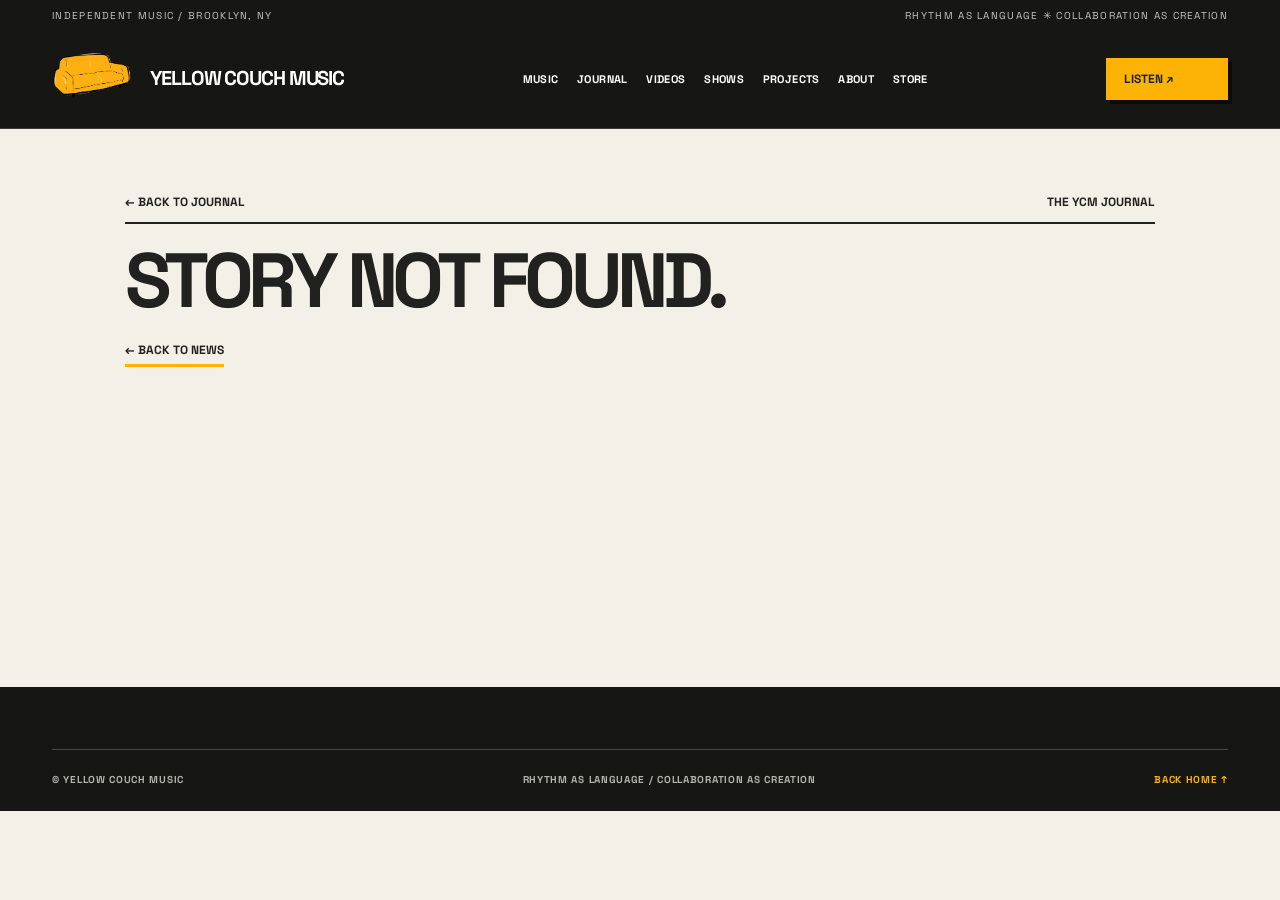
==== commit cb4391c9: "Add files via upload" ====
--- a/post.html
+++ b/post.html
@@ -1,3 +1,5 @@
 <!doctype html>
-<html lang="en"><head><meta charset="utf-8"><meta name="viewport" content="width=device-width, initial-scale=1"><meta name="theme-color" content="#222321"><meta name="description" content="Stories, photos and music from Yellow Couch Music."><title>Journal | Yellow Couch Music</title><link rel="preconnect" href="https://fonts.googleapis.com"><link rel="preconnect" href="https://fonts.gstatic.com" crossorigin><link href="https://fonts.googleapis.com/css2?family=DM+Sans:wght@400;500;600;700&family=Space+Grotesk:wght@400;500;600;700&display=swap" rel="stylesheet"><link rel="stylesheet" href="styles.css?v=6"><script defer src="content.js"></script><script defer src="app.js?v=6"></script></head>
-<body><a class="skip-link" href="#main">Skip to main content</a><div class="topbar"><span>INDEPENDENT MUSIC / BROOKLYN, NY</span><span>RHYTHM AS LANGUAGE ✳ COLLABORATION AS CREATION</span></div><header class="site-header" id="top"><div class="header-inner shell"><a class="brand" href="index.html" aria-label="Yellow Couch Music — home"><img src="assets/ycm-logo.png" alt="" class="brand-icon" onerror="this.style.display='none'"><span class="brand-name">YELLOW COUCH MUSIC</span></a><button class="nav-toggle" id="nav-toggle" type="button" aria-controls="primary-nav" aria-expanded="false">MENU <span aria-hidden="true">☰</span></button><nav class="primary-nav" id="primary-nav" aria-label="Main navigation"><a href="index.html#music">RELEASES</a><a href="index.html#news">NEWS</a><a href="index.html#spotlight">SPOTLIGHT</a><a href="index.html#videos">VIDEOS</a><a href="index.html#shows">SHOWS</a><a href="index.html#projects">PROJECTS</a><a href="index.html#store">STORE</a></nav><a class="header-shop" href="https://yellowcouchmusic.bandcamp.com/album/tidings-in-the-rough" target="_blank" rel="noopener noreferrer">LISTEN ↗</a></div></header><main id="main"><div class="article-shell"><div class="article-breadcrumb"><a href="index.html#news">← BACK TO NEWS</a><span>THE YCM JOURNAL</span></div><article id="post-detail"><h1>LOADING STORY…</h1></article></div></main><footer class="site-footer"><div class="shell footer-bottom"><span>© YELLOW COUCH MUSIC</span><span>RHYTHM AS LANGUAGE / COLLABORATION AS CREATION</span><a href="index.html">BACK HOME ↑</a></div></footer></body></html>
+<html lang="en"><head><meta charset="utf-8"><meta name="viewport" content="width=device-width, initial-scale=1"><meta name="theme-color" content="#222321"><meta name="description" content="Stories, photos and music from Yellow Couch Music."><title>Journal | Yellow Couch Music</title><link rel="preconnect" href="https://fonts.googleapis.com"><link rel="preconnect" href="https://fonts.gstatic.com" crossorigin><link href="https://fonts.googleapis.com/css2?family=DM+Sans:wght@400;500;600;700&family=Space+Grotesk:wght@400;500;600;700&display=swap" rel="stylesheet"><link rel="stylesheet" href="styles.css?v=7"><script defer src="content.js"></script><script defer src="app.js?v=6"></script></head>
+<body><a class="skip-link" href="#main">Skip to main content</a><div class="topbar"><span>INDEPENDENT MUSIC / BROOKLYN, NY</span><span>RHYTHM AS LANGUAGE ✳ COLLABORATION AS CREATION</span></div><header class="site-header" id="top"><div class="header-inner shell"><a class="brand" href="index.html" aria-label="Yellow Couch Music — home"><img src="assets/ycm-logo.png" alt="" class="brand-icon" onerror="this.style.display='none'"><span class="brand-name">YELLOW COUCH MUSIC</span></a><button class="nav-toggle" id="nav-toggle" type="button" aria-controls="primary-nav" aria-expanded="false">MENU <span aria-hidden="true">☰</span></button><nav class="primary-nav" id="primary-nav" aria-label="Main navigation">
+        <a href="index.html#music">MUSIC</a><a href="index.html#news">JOURNAL</a><a href="index.html#videos">VIDEOS</a><a href="index.html#shows">SHOWS</a><a href="index.html#projects">PROJECTS</a><a href="index.html#about">ABOUT</a><a href="index.html#store">STORE</a>
+      </nav><a class="header-shop" href="https://yellowcouchmusic.bandcamp.com/album/tidings-in-the-rough" target="_blank" rel="noopener noreferrer">LISTEN ↗</a></div></header><main id="main"><div class="article-shell"><div class="article-breadcrumb"><a href="index.html#news">← BACK TO JOURNAL</a><span>THE YCM JOURNAL</span></div><article id="post-detail"><h1>LOADING STORY…</h1></article></div></main><footer class="site-footer"><div class="shell footer-bottom"><span>© YELLOW COUCH MUSIC</span><span>RHYTHM AS LANGUAGE / COLLABORATION AS CREATION</span><a href="index.html">BACK HOME ↑</a></div></footer></body></html>
--- a/styles.css
+++ b/styles.css
@@ -22,3 +22,59 @@
 @media(max-width:760px){.press-band{padding-top:35px;padding-bottom:45px}.press-inner{grid-template-columns:1fr;gap:14px}.press-inner>p{font-size:15px}.press-inner>div{padding:22px}}
 
 .anchor-alias{display:block;position:relative;top:-10px;height:0;visibility:hidden}
+
+/* V7 — collaborator focus; no changes to YCM content.js or image file paths. */
+.spotlight-artist .spotlight-photo{background:radial-gradient(ellipse at 85% 20%,#7a7254 0%,transparent 52%),linear-gradient(135deg,#202724 0%,#3f5145 60%,#18211e 100%);isolation:isolate}
+.spotlight-artist .spotlight-photo:before{content:"";position:absolute;width:55%;aspect-ratio:1;border-radius:50%;right:-11%;top:-10%;border:55px solid #fcb30625;pointer-events:none}
+.spotlight-photo-label,.spotlight-photo-bottom{position:absolute;z-index:1;left:30px;color:#f6f1e4;font:700 10px var(--display);letter-spacing:.14em}
+.spotlight-photo-label{top:29px}.spotlight-photo-bottom{bottom:27px;color:var(--yellow)}
+.spotlight-artist-name{position:absolute;z-index:1;top:50%;left:5%;transform:translateY(-47%);font:700 clamp(52px,6.8vw,106px)/.86 var(--display);letter-spacing:-.09em;color:#fff9ea;max-width:92%;overflow-wrap:anywhere}
+.spotlight-artist-name span{color:var(--yellow)}
+.spotlight-secondary-link{display:inline-block;margin-top:22px;font:700 11px var(--display);letter-spacing:.03em;text-decoration:underline;text-decoration-color:var(--yellow);text-decoration-thickness:2px;text-underline-offset:6px}
+.about-links{display:flex;flex-wrap:wrap;gap:10px 26px;align-items:center}
+/* Collaborators archive */
+.people-hero{background:var(--black);color:white;overflow:hidden;position:relative}
+.people-hero:before{content:"YCM";position:absolute;top:-135px;right:-60px;font:700 clamp(260px,39vw,620px)/1 var(--display);letter-spacing:-.12em;color:#ffffff09;pointer-events:none}
+.people-hero-inner{padding-top:92px;padding-bottom:98px;position:relative}
+.people-eyebrow{font:700 11px var(--display);letter-spacing:.2em;color:var(--yellow);text-transform:uppercase}
+.people-hero h1{font:700 clamp(54px,8vw,130px)/.88 var(--display);letter-spacing:-.085em;max-width:1090px;margin:22px 0 24px}
+.people-hero h1 span{color:var(--yellow)}
+.people-hero p{max-width:700px;color:#deded5;font-size:clamp(15px,1.4vw,19px);line-height:1.7;margin:0}
+.people-hero-note{font:700 11px var(--display);letter-spacing:.1em;margin-top:30px;color:#bbbdb3}
+.people-section{padding-top:62px;padding-bottom:105px}
+.people-intro{display:flex;justify-content:space-between;align-items:end;gap:40px;margin-bottom:26px}
+.people-intro h2{font:700 clamp(30px,3.4vw,48px)/1 var(--display);letter-spacing:-.06em;margin:0}
+.people-intro p{font-size:14px;line-height:1.6;color:#666960;max-width:540px;margin:0}
+.people-controls{display:flex;justify-content:space-between;flex-wrap:wrap;gap:18px;align-items:center;border-top:2px solid var(--ink);border-bottom:1px solid var(--border);padding:17px 0 18px;margin-bottom:24px}
+.people-filters{display:flex;flex-wrap:wrap;gap:8px}
+.people-filter{border:1px solid #a5a59d;background:transparent;font:700 11px var(--display);padding:10px 13px;color:var(--ink)}
+.people-filter[aria-pressed="true"],.people-filter:hover{background:var(--yellow);border-color:var(--ink)}
+.people-search{display:flex;align-items:center;gap:10px;background:#fffcf5;border:1px solid #aaa99f;padding:0 12px;min-width:min(330px,100%);min-height:44px}
+.people-search input{border:0;background:transparent;font:500 13px var(--sans);outline-offset:4px;min-width:0;width:100%;color:var(--ink)}
+.people-search:focus-within{outline:2px solid var(--ink);outline-offset:2px}
+.people-count{font:700 11px var(--display);letter-spacing:.07em;color:#6b6b62;margin:0 0 17px}
+.people-grid{display:grid;grid-template-columns:repeat(3,minmax(0,1fr));gap:21px}
+.person-card{display:flex;flex-direction:column;background:var(--white);border:1px solid #d4d1c5;min-width:0;scroll-margin-top:24px;transition:box-shadow .18s}
+.person-card:target{outline:4px solid var(--yellow);outline-offset:3px}
+.person-card:hover{box-shadow:5px 5px 0 #d6d2c3}
+.person-art{min-height:193px;display:flex;flex-direction:column;justify-content:space-between;position:relative;overflow:hidden;background:linear-gradient(140deg,#2b3933,#62694f);color:#fff8e9;padding:18px 22px}
+.person-art:after{content:"";position:absolute;width:180px;height:180px;border:36px solid #ffffff18;border-radius:50%;right:-84px;bottom:-72px;pointer-events:none}
+.person-art[data-tone="yellow"]{background:linear-gradient(130deg,#fcb306,#d99e1b);color:#24241f}
+.person-art[data-tone="clay"]{background:linear-gradient(130deg,#a96950,#6d473e)}
+.person-art[data-tone="charcoal"]{background:linear-gradient(125deg,#282a2b,#51514e)}
+.person-art[data-tone="blue"]{background:linear-gradient(135deg,#3b5764,#1b323a)}
+.person-art-small{font:700 10px var(--display);letter-spacing:.1em;opacity:.85}
+.person-art-name{font:700 clamp(29px,2.6vw,43px)/.98 var(--display);letter-spacing:-.07em;overflow-wrap:anywhere;position:relative;z-index:1}
+.person-details{padding:24px 23px 25px;display:flex;flex-direction:column;flex:1}
+.person-role{font:700 10px var(--display);letter-spacing:.14em;text-transform:uppercase;color:#686961;margin:0 0 9px}
+.person-details h3{font:700 clamp(19px,1.9vw,26px)/1.09 var(--display);letter-spacing:-.055em;margin:0 0 11px}
+.person-details p{font-size:13px;line-height:1.65;color:#55574f;margin:0 0 22px;flex:1}
+.person-work{border-top:1px solid #dbd8ce;padding-top:12px;display:flex;justify-content:space-between;gap:10px;font:700 11px var(--display);line-height:1.4}
+.person-work span{color:#6c6d63}.person-work a{text-align:right;max-width:65%}.person-work a:hover{text-decoration:underline;text-decoration-color:var(--yellow);text-decoration-thickness:2px}
+.people-empty{padding:40px 0;border-top:1px solid #bbb8ac;font-weight:600}
+.people-outro{margin-top:49px;background:#dedbcd;padding:30px 35px;display:flex;justify-content:space-between;align-items:center;gap:22px}
+.people-outro p{margin:0;font-size:14px;max-width:740px;line-height:1.6}
+.people-outro a{background:var(--ink);color:white;padding:14px 17px;font:700 12px var(--display);white-space:nowrap}
+.people-outro a:hover{background:#3d4038}
+@media(max-width:1020px){.people-grid{grid-template-columns:repeat(2,minmax(0,1fr))}.people-hero-inner{padding-top:68px;padding-bottom:72px}.people-intro{align-items:start;flex-direction:column;gap:16px}}
+@media(max-width:760px){.spotlight-artist-name{font-size:clamp(49px,11vw,82px)}.spotlight-photo-label,.spotlight-photo-bottom{left:23px}.people-grid{grid-template-columns:1fr}.people-hero-inner{padding-top:60px;padding-bottom:66px}.people-hero h1{font-size:clamp(48px,13vw,80px)}.people-section{padding-top:42px;padding-bottom:65px}.people-controls{align-items:stretch}.people-search{width:100%}.people-intro p{font-size:13px}.person-art{min-height:180px}.person-art-name{font-size:clamp(37px,9vw,53px)}.people-outro{padding:24px;align-items:start;flex-direction:column}.people-outro a{white-space:normal}}
